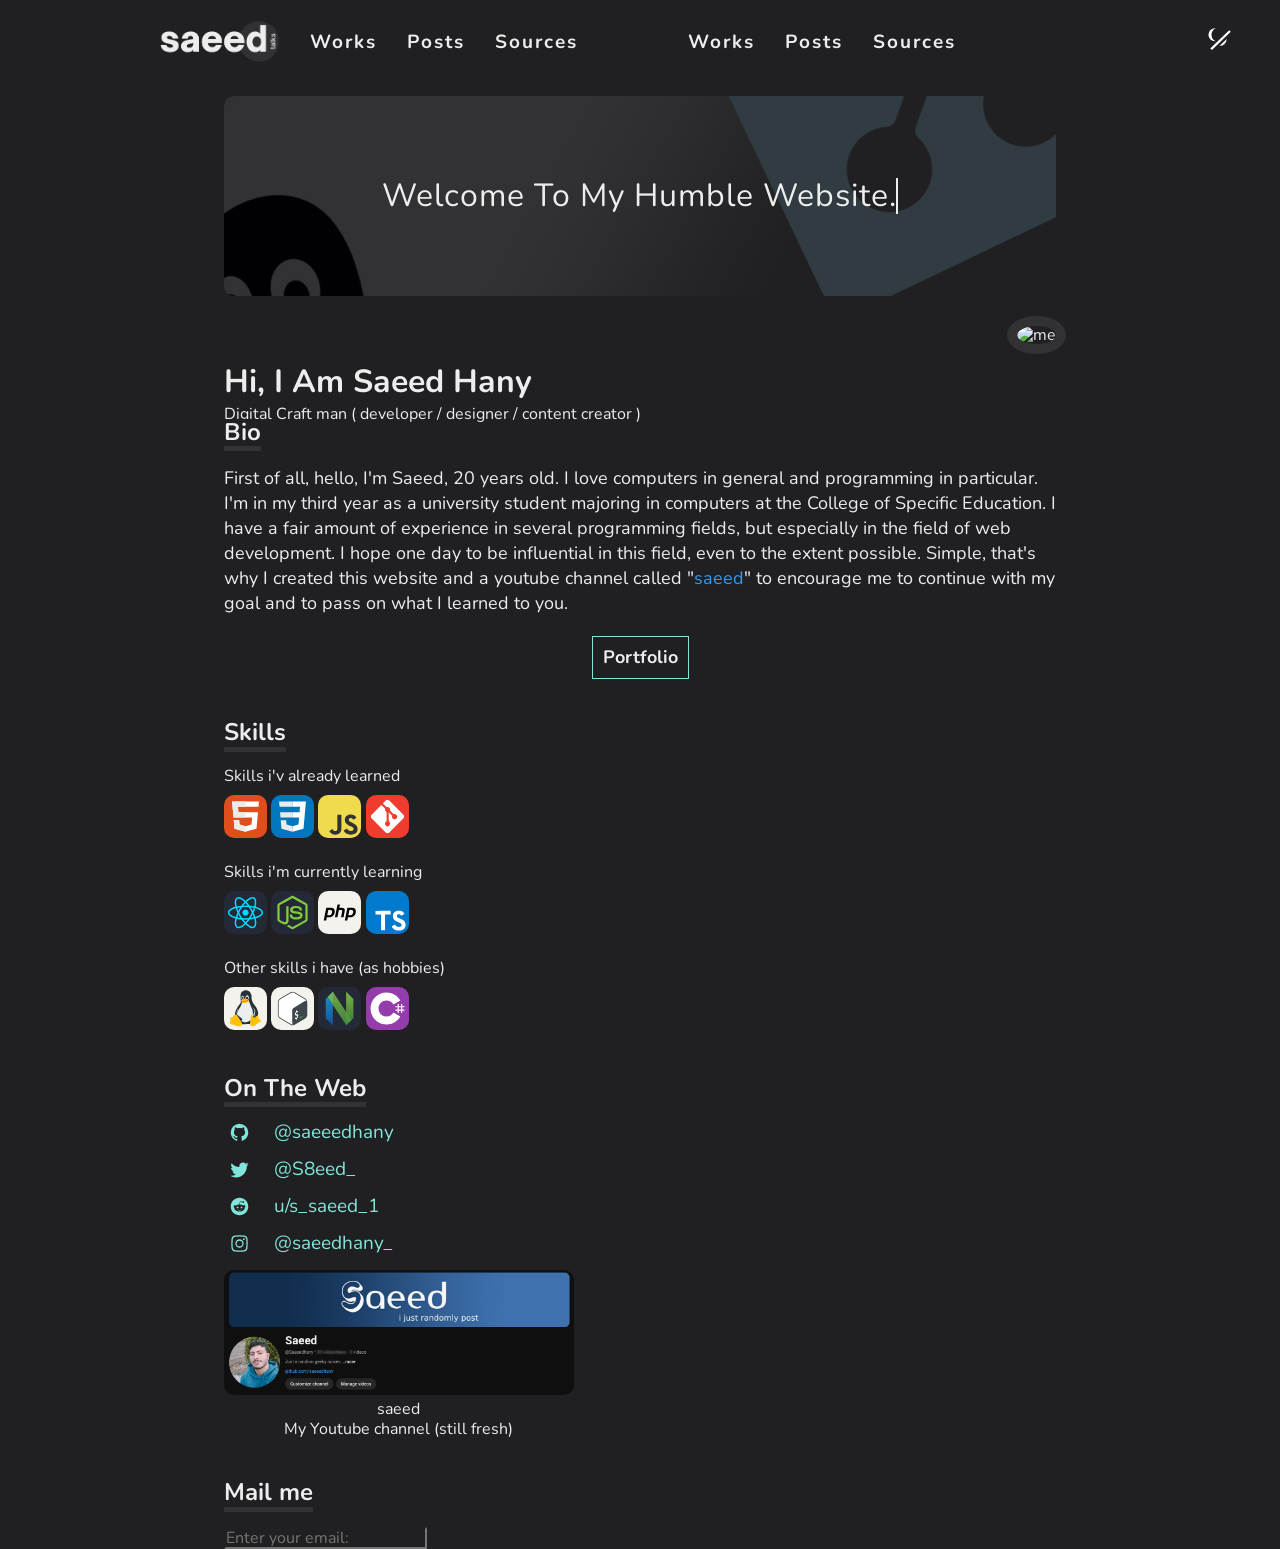
==== index.html @ 19e4930d "apload all currently files for the first time" ====
<!Doctype html>

<html>
    <head>
        <link rel="stylesheet" href="css/style.css" />
        <link rel="stylesheet" href="css/icons.css" />
        <link rel="stylesheet" href="css/mediaQuery.css" />
        <link rel="stylesheet" href="css/all.min.css" />
        <link rel="stylesheet" href="css/normalize.css">
        <meta name="viewport" content="width=device-width, initial-scale=1">
        <link rel="preconnect" href="https://fonts.googleapis.com">
        <link rel="preconnect" href="https://fonts.gstatic.com" crossorigin>
        <link href="https://fonts.googleapis.com/css2?family=Nunito:ital,wght@0,200..1000;1,200..1000&family=Raleway:ital,wght@0,100..900;1,100..900&display=swap" rel="stylesheet">
        <title>saeed</title>
    </head>
    <body>


        <div class="header">
            <div class="nav">
                <div class="container-fluid">
                    <div class="nav-content">
                        <div class="nav-logo">
                            <img src="assets/images/logo/saeed-no-background-fill.png" alt="logo" />
                        </div>
                        <div class="nav-list">
                            <ul id="menuList">
                                <li><a href="#">Works</a></li>
                                <li><a href="#">Posts</a></li>
                                <li><a href="#">Sources</a></li>
                            </ul>
                        </div>

                        <div class="s-nav-list">
                            <ul id="menuList">
                                <li><a href="#">Works</a></li>
                                <li><a href="#">Posts</a></li>
                                <li><a href="#">Sources</a></li>
                            </ul>
                        </div>


                        <div class="dark light mods">
                            <!-- <span class="gg--dark-mode"></span> -->     
                            <span class="line-md--light-dark dl-mod mods"></span>
                            <a href="#"><span class="heroicons--bars-3-bottom-right-16-solid bars" onclick="toggleMenue()"></span></a>
                        </div>
                    </div>

                </div>
            </div>
        </div>

        <div class="main">
            <div class="main-section">
                <div class="container">
                    <div class="main-content">
                    <div class="black-header">
                        <div class="black-h-content">
                            <p class="text">Welcome To My Humble Website.  </p>
                        </div>
                    </div>

                    <div class="header-content">
                        <div class="header-disc">
                            <h1>Hi, I Am Saeed Hany</h1>
                            <p>Digital Craft man ( developer / designer / content creator )</p>
                        </div>
                        <div class="header-image">
                            <img src="assets/images/use-cases-images/me.png" alt="me" />
                        </div>
                    </div>
                        <div class="bio-section">
                            <h2>Bio</h2>
                            <p>First of all, hello, I'm Saeed, 20 years old. I love computers in general and programming in particular.
                            I'm in my third year as a university student majoring in computers at the College of Specific Education.
                            I have a fair amount of experience in several programming fields, but especially in the field of web development.
                            I hope one day to be influential in this field, even to the extent possible. Simple, that's why I created this website
                            and a youtube channel called <span>"<a href="#">saeed</a>"</span>
                            to encourage me to continue with my goal and to pass on what I learned to you.</p>
                        </div>
                        <div class="work-btn">
                            <a href="#">Portfolio</a>
                        </div>
                    </div>

                    <div class="skill-section">
                        <div class="skill-content">
                            <h2>Skills</h2>
                            <p>Skills i'v already learned</p>
                            <div class="skill-grid">
                                <span class="skill-icons--html"></span>
                                <span class="skill-icons--css"></span>
                                <span class="skill-icons--javascript"></span>
                                <span class="skill-icons--git"></span>
                            </div>

                            <p>Skills i'm currently learning</p>
                            <div class="skill-grid">
                                <span class="skill-icons--react-dark"></span>
                                <span class="skill-icons--nodejs-dark"></span>
                                <span class="skill-icons--php-light"></span>
                                <span class="skill-icons--typescript"></span>
                            </div>
                            <p>Other skills i have (as hobbies)</p>
                            <div class="skill-grid">
                                <span class="skill-icons--linux-light"></span>
                                <span class="skill-icons--bash-light"></span>
                                <span class="skill-icons--neovim-dark"></span>
                                <span class="skill-icons--cs"></span>
                            </div>
                        </div>
                    </div>

                    <div class="social-section">
                        <div class="social-content">
                            <h2>On The Web</h2>
                            <ul>
                                <li><span class="mdi--github"></span><a href="#">@saeeedhany</a></li>
                                <li><span class="mdi--twitter"></span><a href="#">@S8eed_</a></li>
                                <li><span class="ic--baseline-reddit"></span><a href="#">u/s_saeed_1</a></li>
                                <li><span class="basil--instagram-outline"></span><a href="#">@saeedhany_</a></li>
                            </ul>

                            <div class="youtube-grid">
                                <a href="#"><img src="assets/images/use-cases-images/youtube-img.svg">
                                <div class="grid-text">
                                    <p>saeed</p>
                                    <p>My Youtube channel (still fresh) </p>
                                </div>
                                </a>
                            </div>

                            <div class="contact">
                                <div>
                                    <h2>Mail me</h2>
                                </div>
                                <div>
                                    <form>
                                        <input type="Email" placeholder="Enter your email: ">
                                    </form>
                                </div>
                            </div>

                        </div>
                    </div>

                </div>
            </div>
        </div>



        <script src="main.js"></script>

    </body>
</html>
---- css/style.css ----
*,
:before,
:after {
    margin: 0;
    padding: 0;
    box-sizing: border-box;
    background-color: #202023;
    font-family: 'Nunito', sans-serif;
    color: var(--main-font-color)
    
}

:root {
    --main-color: #202023;
    --secondary-color: #323234;
    --third-color: #339AF0;
    --fourth-color: #81E6D9;
    --main-font-color: #EDEDED;
    --main-font-size: 19px;
}

.container-fluid {
    width: 75%;
    margin: auto;
    height: 100%;
}

.container {
    width: 65%;
    margin: auto;
    height: 100%;
}

/*------Start header edit------*/

.header .nav .nav-content .nav-logo img{
    width: 120px;
}
    
.header .nav {
    padding: 20px 0;
}

.header .nav .nav-content {
    display: flex;
    align-items: center;
    justify-content: space-between
}

.header .nav .nav-content .nav-list ul {
    display: flex;
    margin-right: 80px;
}

.header .nav .nav-content .nav-list ul li {
    list-style: none;
    margin-left: 30px;
}

.header .nav .nav-content .nav-list ul a {
    text-decoration: none;
    color: var(--main-font-color); 
    font-size: 19px;
    position: relative;
    font-weight: bold;
    letter-spacing: 2px;
}

.header .nav .nav-content .nav-list ul li a:last-child {
    padding-bottom: 10px
}

/* .header .nav .nav-content .nav-list ul a:after { */
/*     content: ""; */
/*     position: absolute; */
/*     background-color: var(--main-font-color); */
/*     border-radius: 5px; */
/*     height: 1.5px; */
/*     width: 0%; */
/*     left: 0; */
/*     bottom: -1px; */
/*     transition: 0.2s; */
/* } */

/* .header .nav .nav-content .nav-list ul a:hover:after { */
/*     width: 100%; */
/* } */

.header .nav .nav-content .mods {
    font-size: 19px;
    color: var(--main-font-color)
}

.header .nav .nav-content .s-nav-list ul {
    display: flex;
    margin-right: 250px;
}

.header .nav .nav-content .s-nav-list ul li {
    list-style: none;
    margin-left: 30px;
}

.header .nav .nav-content .s-nav-list ul a {
    text-decoration: none;
    color: var(--main-font-color); 
    font-size: 19px;
    position: relative;
    font-weight: bold;
    letter-spacing: 2px;
}

.header .nav .nav-content .s-nav-list ul a:after {
    content: "";
    position: absolute;
    background-color: var(--fourth-color);
    border-radius: 5px;
    height: 1.5px;
    width: 0%;
    left: 0;
    bottom: -1px;
    transition: 0.2s;
}

.header .nav .nav-content .s-nav-list ul a:hover:after {
    width: 100%;
}

.header .nav .nav-content .mods .dl-mod {
    
}

.header .nav .nav-content .mods a .bars {
   display: none; 
}


/*------End header edit------*/


/*------Start main section edit------*/

.main-section .black-header {
    margin-top: 10px;
}
    
.main-section .black-h-content{
    background-image: url("../assets/images/use-cases-images/bg-2.svg");
    height: 200px;
    display: flex;
    align-items: center;
    justify-content: center;
    border-radius: 10px;
}

.main-section .black-header .black-h-content .text {
    background-color: transparent;
    font-size: 2em;
    letter-spacing: 1px;
    overflow: hidden;
    white-space: nowrap;
    border-right: 2px solid;
    width: 27.2ch;
    animation: typing 3s steps(29),
    cursor .4s step-end infinite alternate;
}

.main-section .header-content {
    display: flex;
    justify-content: space-between;
    margin-top: 30px;
}

.main-section .header-content .header-disc {
    margin-top: 30px;
    line-height: 10px;
}

.main-section .header-content .header-disc p {
}
    
.main-section .header-content .header-image img {
    width: 170px;
    border-radius: 50%;
    outline: 10px solid var(--secondary-color)
}

.main {
    margin-top: 10px;
}

.main .main-content .bio-section h2 {
   position: relative;
   width: fit-content;
   margin-bottom: 20px;
}

.main .main-content .bio-section h2:after {
    content: '';
    position: absolute;
    width: 100%;
    height: 5px;
    background-color: var(--secondary-color);
    bottom: -5px;
    left: 0;
}

.main .main-content .bio-section p {
    font-size: 18px;
    line-height: 25px;
}

.main .main-content .bio-section p span a {
    text-decoration: none;
    color: var(--third-color)
}

.main .main-content .bio-section p span a:hover {
    text-decoration: underline;
}

.main .main-content .work-btn {
    display: flex;
    align-items: center;
    justify-content: center;
    margin-top: 20px;
}

.main .main-content .work-btn a {
    text-decoration: none;
    font-size: 18px;
    font-weight: bold;
    border: 1px solid var(--fourth-color);
    padding: 10px;
    transition: 0.3s ease-out;
}

.main .main-content .work-btn a:hover {
    background-color: var(--fourth-color);
    color: var(--main-color)
}


.main .skill-section {
    margin-top: 40px;
}

.skill-section .skill-content h2 {
    width: fit-content;
    position: relative;
    margin-bottom: 20px;
}

.skill-section .skill-content h2:after {
    content: '';
    position: absolute;
    width: 100%;
    height: 5px;
    background-color: var(--secondary-color);
    bottom: -5px;
    left: 0;
}

.main .skill-section .skill-content p {
    margin-bottom: 10px;
}

.main .skill-section .skill-content .skill-grid {
    margin-bottom: 20px;
}

.main .social-section {
    margin-top: 40px; 
} 

.main .social-section .social-content h2 {
    width: fit-content;
    position: relative;
    margin-bottom: 20px;
}

.main .social-section .social-content h2:after {
    content: '';
    position: absolute;
    width: 100%;
    height: 5px;
    background-color: var(--secondary-color);
    bottom: -5px;
    left: 0;
}

.main .social-section .social-content ul {
   margin-left: 30px; 
}

.main .social-section .social-content ul li {
    margin-bottom: 15px;
   list-style: none; 
    position: relative;
}

.main .social-section .social-content ul li a {
    text-decoration: none;
    font-size: var(--main-font-size);
    color: #81E6D9;
    padding: 8px 20px;
    transition: 0.2s;
}

.main .social-section .social-content ul li a:hover {
    background-color: rgba(129, 230, 216, 0.2);
    border-radius: 8px;
}

.main .social-section .social-content .youtube-grid {
   position: relative; 
}

.main .social-section .social-content .youtube-grid img {
    width: 350px;
    border-radius: 10px;
}

.main .social-section .social-content .youtube-grid .grid-text {
    text-align: center;
    position: absolute;
    left: 60px;
    line-height: 20px;
}

.main .contact {
    margin-top: 80px;
}

























/*------End main section edit------*/


/*Keyframes-------*/

@Keyframes typing {
    0% {
        width: 0ch; 
    }

    100% {
        width: 28ch
    }
}

@Keyframes cursor {
    50% {
        border-color: transparent;
    }
}





/*thigs i might be using but not now yet
 *
 * cursor .4s step-end infinite alternate;
 * 
    border-right: 2px solid;
    overflow: hidden;
    white-space: nowrap;
    animation: 
        typing 2s steps(29),
        cursor .4s step-end infinite alternate;
 *
 * */
---- css/icons.css ----
:root {
    --main-width: 1.5em;
    --main-height: 1.5em;
    --secondary-width: 2.7em;
    --secondary-height: 2.7em;
}

/* .gg--dark-mode { */
/*   display: inline-block; */
/*   width: 1.5em; */
/*   height: 1.5em; */
/*   --svg: url("data:image/svg+xml,%3Csvg xmlns='http://www.w3.org/2000/svg' viewBox='0 0 24 24'%3E%3Cg fill='%23000'%3E%3Cpath d='M12 16a4 4 0 0 0 0-8z'/%3E%3Cpath fill-rule='evenodd' d='M12 2C6.477 2 2 6.477 2 12s4.477 10 10 10s10-4.477 10-10S17.523 2 12 2m0 2v4a4 4 0 1 0 0 8v4a8 8 0 1 0 0-16' clip-rule='evenodd'/%3E%3C/g%3E%3C/svg%3E"); */
/*   background-color: currentColor; */
/*   -webkit-mask-image: var(--svg); */
/*   mask-image: var(--svg); */
/*   -webkit-mask-repeat: no-repeat; */
/*   mask-repeat: no-repeat; */
/*   -webkit-mask-size: 100% 100%; */
/*   mask-size: 100% 100%; */
/* } */

.line-md--light-dark {
  display: inline-block;
  width: var(--main-width);
  height: var(--main-height);
  background-repeat: no-repeat;
  background-size: 100% 100%;
  background-image: url("data:image/svg+xml,%3Csvg xmlns='http://www.w3.org/2000/svg' viewBox='0 0 24 24'%3E%3Cdefs%3E%3Cmask id='lineMdLightDark0'%3E%3Ccircle cx='7.5' cy='7.5' r='5.5' fill='%23fff'/%3E%3Ccircle cx='7.5' cy='7.5' r='5.5'%3E%3Canimate fill='freeze' attributeName='cx' dur='0.4s' values='7.5;11'/%3E%3Canimate fill='freeze' attributeName='r' dur='0.4s' values='5.5;6.5'/%3E%3C/circle%3E%3C/mask%3E%3Cmask id='lineMdLightDark1'%3E%3Cg fill='%23fff'%3E%3Ccircle cx='12' cy='9' r='5.5'%3E%3Canimate fill='freeze' attributeName='cy' begin='1s' dur='0.5s' values='9;15'/%3E%3C/circle%3E%3Cg fill-opacity='0'%3E%3Cuse href='%23lineMdLightDark2' transform='rotate(-75 12 15)'/%3E%3Cuse href='%23lineMdLightDark2' transform='rotate(-25 12 15)'/%3E%3Cuse href='%23lineMdLightDark2' transform='rotate(25 12 15)'/%3E%3Cuse href='%23lineMdLightDark2' transform='rotate(75 12 15)'/%3E%3Cset fill='freeze' attributeName='fill-opacity' begin='1.5s' to='1'/%3E%3C/g%3E%3C/g%3E%3Cpath d='M0 10h26v5h-26z'/%3E%3Cpath stroke='%23fff' stroke-dasharray='26' stroke-dashoffset='26' stroke-width='2' d='M23 12h-22'%3E%3Canimate fill='freeze' attributeName='stroke-dashoffset' begin='0.5s' dur='0.4s' values='26;0'/%3E%3C/path%3E%3C/mask%3E%3Csymbol id='lineMdLightDark2'%3E%3Cpath d='M11 18h2L12 20z' opacity='0'%3E%3Canimate fill='freeze' attributeName='d' begin='1.5s' dur='0.4s' values='M11 18h2L12 20z;M10.5 21.5h3L12 24z'/%3E%3Cset fill='freeze' attributeName='opacity' begin='1.5s' to='1'/%3E%3C/path%3E%3C/symbol%3E%3C/defs%3E%3Cg fill='white'%3E%3Crect width='13' height='13' x='1' y='1' mask='url(%23lineMdLightDark0)'/%3E%3Cpath d='M-2 11h28v13h-28z' mask='url(%23lineMdLightDark1)' transform='rotate(-45 12 12)'/%3E%3C/g%3E%3C/svg%3E");
}

.heroicons--bars-3-bottom-right-16-solid {
  display: inline-block;
  width: var(--main-width);
  height: var(--main-height);
  background-repeat: no-repeat;
  background-size: 100% 100%;
  background-image: url("data:image/svg+xml,%3Csvg xmlns='http://www.w3.org/2000/svg' viewBox='0 0 16 16'%3E%3Cpath fill='white' fill-rule='evenodd' d='M2 3.75A.75.75 0 0 1 2.75 3h10.5a.75.75 0 0 1 0 1.5H2.75A.75.75 0 0 1 2 3.75M2 8a.75.75 0 0 1 .75-.75h10.5a.75.75 0 0 1 0 1.5H2.75A.75.75 0 0 1 2 8m6 4.25a.75.75 0 0 1 .75-.75h4.5a.75.75 0 0 1 0 1.5h-4.5a.75.75 0 0 1-.75-.75' clip-rule='evenodd'/%3E%3C/svg%3E");
  transition: 0.3s;
}

.heroicons--bars-3-bottom-right-16-solid:hover {
  display: inline-block;
  width: var(--main-width);
  height: var(--main-height);
  background-repeat: no-repeat;
  background-size: 100% 100%;
  background-image: url("data:image/svg+xml,%3Csvg xmlns='http://www.w3.org/2000/svg' viewBox='0 0 16 16'%3E%3Cpath fill='%23339AF0' fill-rule='evenodd' d='M2 3.75A.75.75 0 0 1 2.75 3h10.5a.75.75 0 0 1 0 1.5H2.75A.75.75 0 0 1 2 3.75M2 8a.75.75 0 0 1 .75-.75h10.5a.75.75 0 0 1 0 1.5H2.75A.75.75 0 0 1 2 8m6 4.25a.75.75 0 0 1 .75-.75h4.5a.75.75 0 0 1 0 1.5h-4.5a.75.75 0 0 1-.75-.75' clip-rule='evenodd'/%3E%3C/svg%3E");
}



/*Skill icons*/

.skill-icons--html {
  display: inline-block;
  width: 2.7em;
  height: 2.7em;
  background-repeat: no-repeat;
  background-size: 100% 100%;
  background-image: url("data:image/svg+xml,%3Csvg xmlns='http://www.w3.org/2000/svg' viewBox='0 0 256 256'%3E%3Cg fill='none'%3E%3Crect width='256' height='256' fill='%23e14e1d' rx='60'/%3E%3Cpath fill='%23fff' d='m48 38l8.61 96.593h110.71l-3.715 41.43l-35.646 9.638l-35.579-9.624l-2.379-26.602H57.94l4.585 51.281l65.427 18.172l65.51-18.172l8.783-98.061H85.824l-2.923-32.71h122.238L208 38z'/%3E%3Cpath fill='%23ebebeb' d='M128 38H48l8.61 96.593H128v-31.938H85.824l-2.923-32.71H128zm0 147.647l-.041.014l-35.579-9.624l-2.379-26.602H57.94l4.585 51.281l65.427 18.172l.049-.014z'/%3E%3C/g%3E%3C/svg%3E");
}

.skill-icons--css {
  display: inline-block;
  width: var(--secondary-width);
  height: var(--secondary-height);
  background-repeat: no-repeat;
  background-size: 100% 100%;
  background-image: url("data:image/svg+xml,%3Csvg xmlns='http://www.w3.org/2000/svg' viewBox='0 0 256 256'%3E%3Cg fill='none'%3E%3Crect width='256' height='256' fill='%230277bd' rx='60'/%3E%3Cpath fill='%23ebebeb' d='m53.753 102.651l2.862 31.942h71.481v-31.942zM128.095 38H48l2.904 31.942h77.191zm0 180.841v-33.233l-.14.037l-35.574-9.605l-2.274-25.476H58.042l4.475 50.154l65.431 18.164z'/%3E%3Cpath fill='%23fff' d='m167.318 134.593l-3.708 41.426l-35.625 9.616v33.231l65.483-18.148l.48-5.397l7.506-84.092l.779-8.578L208 38h-80.015v31.942h45.009l-2.906 32.709h-42.103v31.942z'/%3E%3C/g%3E%3C/svg%3E");
}

.skill-icons--javascript {
  display: inline-block;
  width: var(--secondary-width);
  height: var(--secondary-height);
  background-repeat: no-repeat;
  background-size: 100% 100%;
  background-image: url("data:image/svg+xml,%3Csvg xmlns='http://www.w3.org/2000/svg' viewBox='0 0 256 256'%3E%3Cg fill='none'%3E%3Crect width='256' height='256' fill='%23f0db4f' rx='60'/%3E%3Cpath fill='%23323330' d='m67.312 213.932l19.59-11.856c3.78 6.701 7.218 12.371 15.465 12.371c7.905 0 12.889-3.092 12.889-15.12v-81.798h24.058v82.138c0 24.917-14.606 36.259-35.916 36.259c-19.245 0-30.416-9.967-36.087-21.996m85.07-2.576l19.588-11.341c5.157 8.421 11.859 14.607 23.715 14.607c9.969 0 16.325-4.984 16.325-11.858c0-8.248-6.53-11.17-17.528-15.98l-6.013-2.579c-17.357-7.388-28.871-16.668-28.871-36.258c0-18.044 13.748-31.792 35.229-31.792c15.294 0 26.292 5.328 34.196 19.247l-18.731 12.029c-4.125-7.389-8.591-10.31-15.465-10.31c-7.046 0-11.514 4.468-11.514 10.31c0 7.217 4.468 10.139 14.778 14.608l6.014 2.577c20.449 8.765 31.963 17.699 31.963 37.804c0 21.654-17.012 33.51-39.867 33.51c-22.339 0-36.774-10.654-43.819-24.574'/%3E%3C/g%3E%3C/svg%3E");
}

.skill-icons--git {
  display: inline-block;
  width: var(--secondary-width);
  height: var(--secondary-height);
  background-repeat: no-repeat;
  background-size: 100% 100%;
  background-image: url("data:image/svg+xml,%3Csvg xmlns='http://www.w3.org/2000/svg' viewBox='0 0 256 256'%3E%3Cg fill='none'%3E%3Crect width='256' height='256' fill='%23f03c2e' rx='60'/%3E%3Cg clip-path='url(%23skillIconsGit0)'%3E%3Cpath fill='%23fff' d='m224.225 119.094l-87.319-87.319a12.87 12.87 0 0 0-14.035-2.793a12.9 12.9 0 0 0-4.177 2.793L100.569 49.9l23 23c5.35-1.875 11.475-.594 15.737 3.669a15.31 15.31 0 0 1 3.631 15.831l22.169 22.169c5.363-1.85 11.55-.657 15.831 3.637a15.32 15.32 0 0 1 3.321 16.706a15.333 15.333 0 0 1-20.029 8.293c-1.86-.771-3.55-1.9-4.973-3.324c-4.5-4.5-5.612-11.125-3.337-16.669l-20.675-20.675v54.407a15.6 15.6 0 0 1 4.062 2.9a15.326 15.326 0 0 1-21.675 21.675a15.32 15.32 0 0 1-3.326-16.704a15.3 15.3 0 0 1 3.326-4.971c1.481-1.475 3.125-2.594 5.019-3.344v-54.913a15.2 15.2 0 0 1-5.019-3.343a15.315 15.315 0 0 1-3.3-16.757L91.644 58.814l-59.875 59.812a12.88 12.88 0 0 0-2.795 14.04a12.9 12.9 0 0 0 2.795 4.179l87.325 87.312a12.9 12.9 0 0 0 4.177 2.793a12.9 12.9 0 0 0 9.858 0a12.9 12.9 0 0 0 4.177-2.793l86.919-86.781a12.88 12.88 0 0 0 3.776-9.109a12.88 12.88 0 0 0-3.776-9.11'/%3E%3C/g%3E%3Cdefs%3E%3CclipPath id='skillIconsGit0'%3E%3Cpath fill='%23fff' d='M28 28h200v200H28z'/%3E%3C/clipPath%3E%3C/defs%3E%3C/g%3E%3C/svg%3E");
}

.skill-icons--react-dark {
  display: inline-block;
  width: var(--secondary-width);
  height: var(--secondary-height);
  background-repeat: no-repeat;
  background-size: 100% 100%;
  background-image: url("data:image/svg+xml,%3Csvg xmlns='http://www.w3.org/2000/svg' viewBox='0 0 256 256'%3E%3Cg fill='none'%3E%3Crect width='256' height='256' fill='%23242938' rx='60'/%3E%3Cpath fill='%2300d8ff' d='M128.001 146.951c10.304 0 18.656-8.353 18.656-18.656s-8.352-18.656-18.656-18.656s-18.656 8.353-18.656 18.656s8.353 18.656 18.656 18.656'/%3E%3Cpath stroke='%2300d8ff' stroke-width='8.91' d='M128.002 90.363c25.048 0 48.317 3.594 65.862 9.635C215.003 107.275 228 118.306 228 128.295c0 10.409-13.774 22.128-36.475 29.649c-17.162 5.686-39.746 8.654-63.523 8.654c-24.378 0-47.463-2.786-64.819-8.717C41.225 150.376 28 138.506 28 128.295c0-9.908 12.41-20.854 33.252-28.12c17.61-6.14 41.453-9.812 66.746-9.812z' clip-rule='evenodd'/%3E%3Cpath stroke='%2300d8ff' stroke-width='8.91' d='M94.981 109.438c12.514-21.698 27.251-40.06 41.249-52.24c16.864-14.677 32.914-20.425 41.566-15.436c9.017 5.2 12.288 22.988 7.463 46.41c-3.645 17.707-12.359 38.753-24.238 59.351c-12.179 21.118-26.124 39.724-39.931 51.792c-17.471 15.272-34.362 20.799-43.207 15.698c-8.583-4.946-11.865-21.167-7.747-42.852c3.479-18.323 12.21-40.812 24.841-62.723z' clip-rule='evenodd'/%3E%3Cpath stroke='%2300d8ff' stroke-width='8.91' d='M95.012 147.578c-12.549-21.674-21.093-43.616-24.659-61.826c-4.293-21.941-1.258-38.716 7.387-43.72c9.009-5.216 26.052.834 43.934 16.712c13.52 12.004 27.403 30.061 39.316 50.639c12.214 21.098 21.368 42.473 24.929 60.461c4.506 22.764.859 40.157-7.978 45.272c-8.574 4.964-24.265-.291-40.996-14.689c-14.136-12.164-29.26-30.959-41.933-52.849Z' clip-rule='evenodd'/%3E%3C/g%3E%3C/svg%3E");
}

.skill-icons--nodejs-dark {
  display: inline-block;
  width: var(--secondary-width);
  height: var(--secondary-height);
  background-repeat: no-repeat;
  background-size: 100% 100%;
  background-image: url("data:image/svg+xml,%3Csvg xmlns='http://www.w3.org/2000/svg' viewBox='0 0 256 256'%3E%3Cg fill='none'%3E%3Crect width='256' height='256' fill='%23242938' rx='60'/%3E%3Cpath fill='%2381cd39' d='M119.878 31.116c4.919-2.815 11.325-2.828 16.239 0c24.722 13.97 49.452 27.917 74.17 41.895c4.65 2.619 7.759 7.793 7.712 13.15v84.045c.035 5.579-3.382 10.877-8.287 13.436c-24.641 13.893-49.27 27.802-73.907 41.695c-5.019 2.87-11.554 2.649-16.418-.457c-7.387-4.282-14.787-8.544-22.175-12.822c-1.51-.9-3.212-1.616-4.278-3.08c.943-1.27 2.628-1.428 3.997-1.983c3.083-.981 5.916-2.555 8.748-4.082c.717-.49 1.591-.302 2.278.136c6.317 3.622 12.579 7.35 18.917 10.937c1.352.781 2.721-.256 3.877-.9c24.18-13.667 48.39-27.281 72.567-40.952c.896-.431 1.391-1.382 1.318-2.363c.017-27.725.004-55.454.009-83.18c.102-1.112-.542-2.136-1.549-2.592c-24.555-13.829-49.099-27.678-73.65-41.51a2.56 2.56 0 0 0-2.892-.005c-24.552 13.837-49.09 27.7-73.642 41.527c-1.003.457-1.676 1.464-1.557 2.58c.005 27.726 0 55.455 0 83.184a2.35 2.35 0 0 0 1.336 2.334c6.551 3.715 13.111 7.404 19.667 11.107c3.694 1.987 8.228 3.169 12.298 1.646c3.59-1.288 6.107-4.953 6.039-8.765c.034-27.563-.017-55.13.025-82.69c-.09-1.223 1.071-2.234 2.261-2.118c3.148-.022 6.3-.043 9.448.008c1.314-.03 2.218 1.288 2.056 2.52c-.013 27.738.034 55.476-.021 83.213c.008 7.393-3.029 15.437-9.867 19.054c-8.423 4.363-18.835 3.438-27.157-.746c-7.204-3.596-14.08-7.84-21.156-11.692c-4.918-2.545-8.318-7.864-8.283-13.439V86.161c-.052-5.468 3.182-10.736 7.975-13.317c24.637-13.903 49.27-27.818 73.902-41.728'/%3E%3Cpath fill='%2381cd39' d='M141.372 89.335c10.745-.692 22.248-.41 31.917 4.884c7.487 4.056 11.637 12.57 11.769 20.887c-.209 1.121-1.382 1.74-2.453 1.663c-3.117-.004-6.236.043-9.353-.021c-1.323.051-2.091-1.168-2.257-2.337c-.896-3.98-3.067-7.921-6.812-9.841c-5.75-2.878-12.416-2.733-18.686-2.673c-4.577.242-9.499.639-13.377 3.33c-2.977 2.039-3.881 6.155-2.819 9.47c1.002 2.38 3.749 3.148 5.998 3.856c12.949 3.387 26.671 3.049 39.373 7.506c5.259 1.817 10.403 5.35 12.203 10.856c2.355 7.38 1.323 16.2-3.928 22.124c-4.258 4.875-10.459 7.529-16.644 8.97c-8.228 1.835-16.767 1.882-25.123 1.067c-7.857-.896-16.034-2.96-22.099-8.313c-5.187-4.504-7.72-11.522-7.469-18.294c.06-1.144 1.199-1.942 2.295-1.848c3.139-.025 6.279-.034 9.418.005c1.255-.09 2.184.994 2.249 2.176c.578 3.791 2.003 7.771 5.31 10.018c6.38 4.117 14.387 3.835 21.693 3.95c6.053-.268 12.848-.349 17.787-4.35c2.606-2.282 3.378-6.1 2.674-9.384c-.763-2.773-3.664-4.065-6.155-4.91c-12.783-4.043-26.659-2.576-39.318-7.149c-5.14-1.816-10.11-5.25-12.084-10.53c-2.755-7.473-1.493-16.717 4.308-22.44c5.656-5.695 13.82-7.888 21.583-8.672'/%3E%3C/g%3E%3C/svg%3E");
}

.skill-icons--php-light {
  display: inline-block;
  width: var(--secondary-width);
  height: var(--secondary-height);
  background-repeat: no-repeat;
  background-size: 100% 100%;
  background-image: url("data:image/svg+xml,%3Csvg xmlns='http://www.w3.org/2000/svg' viewBox='0 0 256 256'%3E%3Cg fill='none'%3E%3Crect width='256' height='256' fill='%23f4f2ed' rx='60'/%3E%3Cpath fill='%23000' d='M49.158 100.246h28.408q12.507.106 18.126 7.208q5.618 7.101 3.71 19.398q-.742 5.618-3.286 11.024q-2.438 5.406-6.784 9.752q-5.3 5.511-11.342 6.996q-6.043 1.484-12.508 1.484h-12.72l-4.028 20.14H34zM61.56 112.33l-6.36 31.8q.636.106 1.272.106h1.484q10.177.106 16.96-2.014q6.784-2.226 9.116-15.476q1.908-11.13-3.816-12.826q-5.618-1.695-14.098-1.59q-1.271.106-2.438.106h-2.226zM116.186 80h14.628l-4.134 20.246h13.144q10.811.213 16.112 4.452q5.406 4.24 3.18 16.112l-7.102 35.298h-14.84l6.784-33.708q1.059-5.3-.636-7.526t-7.314-2.226l-11.766-.106l-8.692 43.566h-14.628zm58.638 20.246h28.408q12.507.106 18.126 7.208q5.618 7.101 3.71 19.398q-.742 5.618-3.286 11.024q-2.438 5.406-6.784 9.752q-5.3 5.511-11.342 6.996q-6.043 1.484-12.508 1.484h-12.72l-4.028 20.14h-14.734zm12.402 12.084l-6.36 31.8q.636.106 1.272.106h1.484q10.177.106 16.96-2.014q6.784-2.226 9.116-15.476q1.908-11.13-3.816-12.826q-5.618-1.695-14.098-1.59q-1.272.106-2.438.106h-2.226z'/%3E%3C/g%3E%3C/svg%3E");
}

.skill-icons--typescript {
  display: inline-block;
  width: var(--secondary-width);
  height: var(--secondary-height);
  background-repeat: no-repeat;
  background-size: 100% 100%;
  background-image: url("data:image/svg+xml,%3Csvg xmlns='http://www.w3.org/2000/svg' viewBox='0 0 256 256'%3E%3Cg fill='none'%3E%3Crect width='256' height='256' fill='%23007acc' rx='60'/%3E%3Cpath fill='%23fff' d='m56.611 128.849l-.081 10.484h33.32v94.679h23.569v-94.679h33.32v-10.281c0-5.689-.121-10.443-.284-10.565c-.122-.162-20.399-.244-44.983-.203l-44.739.122zm149.956-10.741c6.501 1.626 11.459 4.511 16.01 9.224c2.357 2.52 5.851 7.112 6.136 8.209c.081.325-11.053 7.802-17.798 11.987c-.244.163-1.22-.894-2.317-2.519c-3.291-4.795-6.745-6.868-12.028-7.233c-7.761-.529-12.759 3.535-12.718 10.321c0 1.991.284 3.169 1.097 4.795c1.706 3.535 4.876 5.648 14.832 9.955c18.326 7.884 26.168 13.085 31.045 20.48c5.445 8.249 6.664 21.415 2.966 31.208c-4.063 10.646-14.141 17.879-28.323 20.277c-4.388.772-14.791.65-19.504-.203c-10.281-1.829-20.033-6.908-26.047-13.572c-2.357-2.601-6.949-9.387-6.664-9.875c.121-.162 1.178-.812 2.356-1.503c1.138-.65 5.446-3.129 9.509-5.486l7.355-4.267l1.544 2.276c2.154 3.291 6.867 7.802 9.712 9.305c8.167 4.308 19.383 3.698 24.909-1.259c2.357-2.154 3.332-4.389 3.332-7.68c0-2.967-.366-4.267-1.91-6.502c-1.991-2.844-6.054-5.242-17.595-10.24c-13.206-5.689-18.895-9.224-24.096-14.832c-3.007-3.25-5.852-8.452-7.03-12.8c-.975-3.616-1.219-12.678-.447-16.335c2.722-12.759 12.353-21.658 26.25-24.3c4.511-.853 14.994-.528 19.424.569'/%3E%3C/g%3E%3C/svg%3E");
}

.skill-icons--linux-light {
  display: inline-block;
  width: var(--secondary-width);
  height: var(--secondary-height);
  background-repeat: no-repeat;
  background-size: 100% 100%;
  background-image: url("data:image/svg+xml,%3Csvg xmlns='http://www.w3.org/2000/svg' viewBox='0 0 256 256'%3E%3Cg fill='none'%3E%3Crect width='256' height='256' fill='%23f4f2ed' rx='60'/%3E%3Cpath fill='%23eceff1' d='m85.95 199.926l24.53 13.62h37.096l34.702-26.055l15.556-40.859l-35.899-43.227l-10.171-24.278l-49.66 1.776l.598 13.62l-9.573 17.764l-14.958 29.016l-2.991 24.278z'/%3E%3Cpath fill='%23263238' d='M187.064 114.656c-9.573-13.62-17.351-21.91-21.539-39.082s1.197-12.435-2.393-27.24c-1.795-7.697-4.787-13.027-7.778-17.172c-3.59-4.145-7.778-6.514-10.172-7.106c-5.384-2.96-17.949-7.698-33.505.592c-16.155 8.29-14.36 26.055-11.368 62.177c0 2.368-.599 5.33-1.795 7.698c-2.393 5.33-6.582 10.066-10.171 14.212c-4.189 5.921-8.377 11.843-11.368 18.356c-7.18 13.62-13.762 30.792-11.967 37.306c2.992-.592 40.686 56.255 40.686 57.439c2.393-.592 12.564-.592 21.539-.592c12.565-.592 19.744-1.184 29.916 1.184c0-1.776-.599-3.553-.599-5.329c0-3.553.599-6.514 1.197-10.659c.598-2.961 1.197-5.921 1.795-9.474c-5.983 5.329-16.753 11.251-26.924 13.027c-8.975 1.776-23.933-1.184-31.113-10.067c.599 0 1.795 0 2.394-.592c1.795-.592 3.59-1.184 4.188-2.368c1.795-2.961.598-5.922-.598-7.698c-1.197-1.777-10.172-8.291-14.36-11.843c-4.188-3.553-6.581-5.33-8.975-7.698l-4.786-4.738c-1.197-1.184-1.795-2.368-2.393-2.961c-1.197-2.96-1.795-6.513-1.197-11.25c.598-6.514 2.991-11.844 5.983-17.765c1.197-2.369 4.188-7.106 4.188-7.106s-10.171 24.871-4.786 32.569c0 0 .598-7.698 2.991-15.396c1.795-5.33 4.787-13.028 8.377-17.173s12.564-19.541 13.163-29.016c0-4.145.598-8.29.598-11.25c-2.393-2.37 39.489-8.29 41.882-1.777c.598 2.369 8.975 23.686 13.761 34.937c2.393 5.33 5.385 10.067 7.18 15.988c1.795 6.514 2.991 15.396 2.991 24.279c0 1.776 0 4.737-.598 7.698c1.197 0 24.531-24.871-2.991-45.596c0 0 16.752 7.698 17.351 23.094c.598 12.435-4.787 22.502-5.983 24.278c.598 0 12.564 5.33 13.162 5.33c2.394 0 7.18-1.777 7.18-1.777c.599-1.776 2.393-6.514 2.393-8.29c4.189-13.62-5.983-35.529-15.556-49.149'/%3E%3Cpath fill='%23eceff1' d='M111.078 75.574c4.296 0 7.778-5.303 7.778-11.843c0-6.541-3.482-11.843-7.778-11.843S103.3 57.19 103.3 63.73s3.483 11.843 7.778 11.843m26.924 1.185c5.618 0 10.172-6.098 10.172-13.62S143.62 49.52 138.002 49.52c-5.617 0-10.171 6.098-10.171 13.62s4.554 13.62 10.171 13.62'/%3E%3Cpath fill='%23212121' d='M115.424 64.541c-.497-3.893-2.761-6.817-5.056-6.53s-3.752 3.676-3.254 7.57c.497 3.893 2.76 6.817 5.055 6.53c2.295-.288 3.752-3.677 3.255-7.57m21.981 8.664c3.304 0 5.983-3.446 5.983-7.698c0-4.251-2.679-7.698-5.983-7.698c-3.305 0-5.984 3.447-5.984 7.698s2.679 7.698 5.984 7.698'/%3E%3Cpath fill='%23ffc107' d='M216.98 195.781c-2.393-1.184-6.582-2.961-10.172-8.29c-1.794-2.961-1.196-11.251-4.188-14.804c-1.795-2.368-4.188-1.184-4.786-1.184c-5.385 1.184-17.95 9.474-26.326 0c-1.197-1.184-2.992-2.961-5.983-2.961c-2.992 0-4.188 1.184-5.385 3.553s-1.197 4.145-1.197 10.067c0 4.737 0 10.066-.598 14.211c-1.197 10.067-2.991 15.989-2.991 21.91c0 6.514 1.794 10.659 4.188 12.435c1.795 1.777 4.786 2.961 11.368 2.961c6.581 0 10.769-2.368 14.958-6.514c2.991-2.96 5.384-4.145 13.761-10.066c6.581-4.145 16.753-9.475 18.547-11.251c1.197-1.184 2.992-1.777 2.992-5.33c0-2.96-2.393-4.145-4.188-4.737m-120.261 1.777c-5.983-9.475-6.582-11.251-10.77-17.173c-3.59-5.921-11.368-17.172-16.154-17.172c-3.59 0-5.385 1.776-7.778 4.145c-2.394 2.368-4.787 7.698-8.975 10.659c-3.59 2.96-13.761 2.368-16.154 5.921s2.393 8.883 2.393 17.765c0 3.553-2.992 5.921-3.59 8.29c-.598 2.961-1.197 4.737 0 7.106c2.393 3.553 5.385 4.737 25.727 8.882c10.77 2.369 20.941 8.29 27.523 8.883c6.581.592 17.949 0 17.949-15.989c.599-9.474-4.786-11.843-10.171-21.317m11.368-107.18c-3.59-2.369-6.582-4.738-6.582-8.29c0-3.553 2.394-4.738 5.984-7.698c.598-.593 7.179-6.514 13.761-6.514s14.359 4.145 17.351 5.33c5.385 1.183 10.769 2.368 10.171 6.513c-.598 5.921-1.196 7.106-7.18 10.067c-4.188 1.184-11.966 7.698-17.351 7.698c-2.393 0-5.983 0-8.376-.593c-1.795-.592-4.787-3.553-7.778-6.513'/%3E%3Cpath fill='%23634703' d='M106.89 85.64c1.197 1.185 2.992 2.37 4.787 2.961c1.196.592 2.991 1.185 2.991 1.185h5.385c2.992 0 7.18-1.185 11.368-3.553c4.188-1.777 4.787-2.961 7.778-4.145c2.992-1.777 5.983-3.553 4.787-4.145c-1.197-.593-2.394 0-6.582 2.368c-3.59 2.369-6.581 3.553-10.171 5.33c-1.795.592-4.188 1.776-5.983 1.776h-5.385c-1.795 0-2.992-.592-4.787-1.184c-1.196-.593-1.795-1.185-2.393-1.185c-1.196-.592-3.59-2.96-4.786-3.553c0 0-1.197 0-.599.593zm17.95-13.027c.598 1.184 1.795 1.184 2.393 1.776s1.197.593 1.197.593c.598-.593 0-1.777-.599-1.777c0-1.184-2.991-1.184-2.991-.592m-9.573 1.184c0 .593 1.196 1.185 1.196.593c.599-.593 1.197-1.185 1.795-1.185c1.197-.592.598-1.184-1.196-1.184c-1.197.592-1.197 1.184-1.795 1.776'/%3E%3Cpath fill='%23455a64' d='M173.303 178.609v1.776c1.197 2.369 4.188 2.961 6.581 2.961c3.59 0 7.18-2.369 8.975-4.737c0-.592.598-1.185 1.197-1.777c1.196-1.776 1.795-2.96 2.393-3.553c0 0-.598-.592-.598-1.184c-.599-1.184-2.394-2.369-4.787-2.961c-1.795-.592-4.786-1.184-5.983-1.184c-5.385-.592-8.376 1.184-10.171 2.961c0 0 .598 0 .598.592c1.197 1.184 1.795 2.369 1.795 4.145c.598 1.184 0 1.776 0 2.961'/%3E%3C/g%3E%3C/svg%3E");
}

.skill-icons--bash-light {
  display: inline-block;
  width: var(--secondary-width);
  height: var(--secondary-height);
  background-repeat: no-repeat;
  background-size: 100% 100%;
  background-image: url("data:image/svg+xml,%3Csvg xmlns='http://www.w3.org/2000/svg' viewBox='0 0 256 256'%3E%3Cg fill='none'%3E%3Crect width='256' height='256' fill='%23f4f2ed' rx='60'/%3E%3Cpath fill='%23fefefe' fill-rule='evenodd' d='m203.819 68.835l-63.14-37.48a23.79 23.79 0 0 0-24.361 0l-63.14 37.48C45.642 73.31 41 81.575 41 90.522v74.961c0 8.945 4.643 17.215 12.18 21.689l63.14 37.473a23.8 23.8 0 0 0 12.179 3.354a23.8 23.8 0 0 0 12.178-3.354l63.14-37.473c7.536-4.474 12.182-12.744 12.182-21.689v-74.96c0-8.948-4.646-17.214-12.18-21.688' clip-rule='evenodd'/%3E%3Cpath fill='%233e474a' fill-rule='evenodd' d='m118.527 220.808l-63.14-37.474c-6.176-3.666-10.013-10.506-10.013-17.852V90.523c0-7.346 3.837-14.186 10.01-17.85l63.143-37.48a19.55 19.55 0 0 1 9.972-2.747c3.495 0 6.943.95 9.973 2.747l63.14 37.48c5.204 3.089 8.714 8.438 9.701 14.437c-2.094-4.469-6.817-5.684-12.32-2.47l-59.734 36.897c-7.448 4.354-12.94 9.24-12.945 18.221v73.604c-.004 5.378 2.168 8.861 5.504 9.871c-1.096.19-2.201.322-3.319.322a19.55 19.55 0 0 1-9.972-2.747m85.292-151.974l-63.14-37.478A23.8 23.8 0 0 0 128.499 28a23.8 23.8 0 0 0-12.181 3.356l-63.14 37.478C45.642 73.308 41 81.576 41 90.524v74.958c0 8.945 4.643 17.215 12.18 21.689l63.14 37.475A23.84 23.84 0 0 0 128.499 228a23.83 23.83 0 0 0 12.178-3.354l63.142-37.475c7.536-4.474 12.18-12.744 12.18-21.689V90.523c0-8.947-4.644-17.215-12.18-21.689' clip-rule='evenodd'/%3E%3Cpath fill='%2347b353' fill-rule='evenodd' d='m187.267 172.729l-15.722 9.41c-.417.243-.723.516-.726 1.017v4.114c0 .503.338.712.754.467l15.966-9.703c.416-.243.48-.708.483-1.209v-3.629c0-.5-.338-.71-.755-.467' clip-rule='evenodd'/%3E%3Cpath fill='%23fefefe' fill-rule='evenodd' d='M153.788 138.098c.509-.258.928.059.935.725l.053 5.439c2.277-.906 4.255-1.148 6.047-.734c.389.104.561.633.402 1.261l-1.197 4.82c-.093.364-.298.732-.545.961a1.3 1.3 0 0 1-.315.234a.7.7 0 0 1-.472.077c-.818-.185-2.763-.61-5.823.94c-3.21 1.625-4.333 4.414-4.311 6.484c.027 2.472 1.295 3.221 5.673 3.296c5.834.097 8.355 2.646 8.416 8.522c.06 5.77-3.02 11.966-7.732 15.763l.104 5.384c.006.648-.415 1.391-.924 1.649l-3.189 1.837c-.511.258-.93-.06-.937-.708l-.055-5.296c-2.731 1.135-5.499 1.409-7.267.699c-.333-.13-.476-.622-.344-1.182l1.156-4.868c.092-.384.295-.768.571-1.012q.147-.142.299-.219c.183-.092.362-.112.514-.055c1.905.642 4.342.342 6.685-.844c2.977-1.506 4.968-4.542 4.937-7.558c-.029-2.737-1.51-3.874-5.113-3.901c-4.586.013-8.861-.891-8.932-7.642c-.057-5.558 2.833-11.342 7.408-14.999l-.057-5.435c-.007-.668.401-1.403.926-1.667z' clip-rule='evenodd'/%3E%3C/g%3E%3C/svg%3E");
}

.skill-icons--neovim-dark {
  display: inline-block;
  width: var(--secondary-width);
  height: var(--secondary-height);
  background-repeat: no-repeat;
  background-size: 100% 100%;
  background-image: url("data:image/svg+xml,%3Csvg xmlns='http://www.w3.org/2000/svg' viewBox='0 0 256 256'%3E%3Cg fill='none'%3E%3Crect width='256' height='256' fill='%23242938' rx='60'/%3E%3Cpath fill='url(%23skillIconsNeovimDark0)' fill-rule='evenodd' d='M46 71.006L88.595 28v199.957L46 185.45z' clip-rule='evenodd'/%3E%3Cpath fill='url(%23skillIconsNeovimDark1)' fill-rule='evenodd' d='m210.584 71.41l-43.178-43.387l.876 199.935l42.596-42.508z' clip-rule='evenodd'/%3E%3Cpath fill='url(%23skillIconsNeovimDark2)' fill-rule='evenodd' d='M88.567 28.033L199.31 197.012L168.32 228L57.52 59.395z' clip-rule='evenodd'/%3E%3Cpath fill='%23000' fill-opacity='0.13' fill-rule='evenodd' d='m88.605 106.416l-.059 6.656l-34.193-50.48l3.166-3.224z' clip-rule='evenodd'/%3E%3Cdefs%3E%3ClinearGradient id='skillIconsNeovimDark0' x1='67.297' x2='67.297' y1='28' y2='227.958' gradientUnits='userSpaceOnUse'%3E%3Cstop stop-color='%2316b0ed' stop-opacity='0.8'/%3E%3Cstop offset='1' stop-color='%230f59b2' stop-opacity='0.837'/%3E%3C/linearGradient%3E%3ClinearGradient id='skillIconsNeovimDark1' x1='189.14' x2='189.14' y1='28.023' y2='227.957' gradientUnits='userSpaceOnUse'%3E%3Cstop stop-color='%237db643'/%3E%3Cstop offset='1' stop-color='%23367533'/%3E%3C/linearGradient%3E%3ClinearGradient id='skillIconsNeovimDark2' x1='128.414' x2='128.414' y1='28.033' y2='228.01' gradientUnits='userSpaceOnUse'%3E%3Cstop stop-color='%2388c649' stop-opacity='0.8'/%3E%3Cstop offset='1' stop-color='%23439240' stop-opacity='0.84'/%3E%3C/linearGradient%3E%3C/defs%3E%3C/g%3E%3C/svg%3E");
}

.skill-icons--cs {
  display: inline-block;
  width: var(--secondary-width);
  height: var(--secondary-height);
  background-repeat: no-repeat;
  background-size: 100% 100%;
  background-image: url("data:image/svg+xml,%3Csvg xmlns='http://www.w3.org/2000/svg' viewBox='0 0 256 256'%3E%3Cg fill='none'%3E%3Crect width='256' height='256' fill='%23953cad' rx='60'/%3E%3Cpath fill='%23fff' d='M195.436 100.668v13.474h13.474v-13.474h6.737v13.474h13.473v6.737h-13.473v13.473h13.473v6.737h-13.473v13.474h-6.737v-13.474h-13.474v13.474h-6.737v-13.474h-13.473v-6.737h13.473v-13.473h-13.473v-6.737h13.473v-13.474zm13.474 20.211h-13.474v13.473h13.474z'/%3E%3Cpath fill='%23fff' d='M122.001 33c35.143 0 65.827 19.086 82.261 47.456l-.16-.273l-41.349 23.808c-8.146-13.793-23.081-23.102-40.213-23.293l-.539-.003c-26.126 0-47.306 21.179-47.306 47.304a47.1 47.1 0 0 0 6.239 23.47c8.154 14.235 23.482 23.837 41.067 23.837c17.692 0 33.108-9.724 41.221-24.111l-.197.345l41.286 23.918c-16.254 28.13-46.517 47.157-81.252 47.536l-1.058.006c-35.255 0-66.026-19.204-82.419-47.724C31.579 161.353 27 145.212 27 127.999C27 75.533 69.532 33 122.001 33'/%3E%3C/g%3E%3C/svg%3E");
}

/*End skill*/

/* .line-md--coffee-arrow-twotone { */
/*   display: block; */
/*   width: 1em; */
/*   height: 1em; */
/*   background-repeat: no-repeat; */
/*   background-size: 100% 100%; */
/*   background-image: url("data:image/svg+xml,%3Csvg xmlns='http://www.w3.org/2000/svg' viewBox='0 0 24 24'%3E%3Cg fill='none' stroke='white' stroke-linecap='round' stroke-linejoin='round' stroke-width='2'%3E%3Cpath fill='white' fill-opacity='0' stroke-dasharray='40' stroke-dashoffset='40' d='M14 4v7c0 1.66 -1.34 3 -3 3h-4c-1.66 0 -3 -1.34 -3 -3v-7Z'%3E%3Canimate fill='freeze' attributeName='fill-opacity' begin='1.2s' dur='0.15s' values='0;0.3'/%3E%3Canimate fill='freeze' attributeName='stroke-dashoffset' dur='0.5s' values='40;0'/%3E%3C/path%3E%3Cpath stroke-dasharray='14' stroke-dashoffset='14' d='M14 4h3c0.55 0 1 0.45 1 1v3c0 0.55 -0.45 1 -1 1h-3'%3E%3Canimate fill='freeze' attributeName='stroke-dashoffset' begin='0.5s' dur='0.2s' values='14;0'/%3E%3C/path%3E%3Cpath stroke-dasharray='20' stroke-dashoffset='20' d='M4 18h15.5'%3E%3Canimate fill='freeze' attributeName='stroke-dashoffset' begin='0.8s' dur='0.2s' values='20;0'/%3E%3C/path%3E%3Cpath stroke-dasharray='6' stroke-dashoffset='6' d='M19.5 18l-3 -3M19.5 18l-3 3'%3E%3Canimate fill='freeze' attributeName='stroke-dashoffset' begin='1s' dur='0.2s' values='6;0'/%3E%3C/path%3E%3C/g%3E%3C/svg%3E"); */
/* } */


.mdi--github {
  display: inline-block;
  width: 1.3em;
  height: 1.3em;
  background-repeat: no-repeat;
  background-size: 100% 100%;
  background-image: url("data:image/svg+xml,%3Csvg xmlns='http://www.w3.org/2000/svg' viewBox='0 0 24 24'%3E%3Cpath fill='%2381E6D9' d='M12 2A10 10 0 0 0 2 12c0 4.42 2.87 8.17 6.84 9.5c.5.08.66-.23.66-.5v-1.69c-2.77.6-3.36-1.34-3.36-1.34c-.46-1.16-1.11-1.47-1.11-1.47c-.91-.62.07-.6.07-.6c1 .07 1.53 1.03 1.53 1.03c.87 1.52 2.34 1.07 2.91.83c.09-.65.35-1.09.63-1.34c-2.22-.25-4.55-1.11-4.55-4.92c0-1.11.38-2 1.03-2.71c-.1-.25-.45-1.29.1-2.64c0 0 .84-.27 2.75 1.02c.79-.22 1.65-.33 2.5-.33s1.71.11 2.5.33c1.91-1.29 2.75-1.02 2.75-1.02c.55 1.35.2 2.39.1 2.64c.65.71 1.03 1.6 1.03 2.71c0 3.82-2.34 4.66-4.57 4.91c.36.31.69.92.69 1.85V21c0 .27.16.59.67.5C19.14 20.16 22 16.42 22 12A10 10 0 0 0 12 2'/%3E%3C/svg%3E");
  position: absolute;
  bottom: -11;
  left: -25px;
}

.mdi--twitter {
  display: inline-block;
  width: 1.3em;
  height: 1.3em;
  background-repeat: no-repeat;
  background-size: 100% 100%;
  background-image: url("data:image/svg+xml,%3Csvg xmlns='http://www.w3.org/2000/svg' viewBox='0 0 24 24'%3E%3Cpath fill='%2381E6D9' d='M22.46 6c-.77.35-1.6.58-2.46.69c.88-.53 1.56-1.37 1.88-2.38c-.83.5-1.75.85-2.72 1.05C18.37 4.5 17.26 4 16 4c-2.35 0-4.27 1.92-4.27 4.29c0 .34.04.67.11.98C8.28 9.09 5.11 7.38 3 4.79c-.37.63-.58 1.37-.58 2.15c0 1.49.75 2.81 1.91 3.56c-.71 0-1.37-.2-1.95-.5v.03c0 2.08 1.48 3.82 3.44 4.21a4.2 4.2 0 0 1-1.93.07a4.28 4.28 0 0 0 4 2.98a8.52 8.52 0 0 1-5.33 1.84q-.51 0-1.02-.06C3.44 20.29 5.7 21 8.12 21C16 21 20.33 14.46 20.33 8.79c0-.19 0-.37-.01-.56c.84-.6 1.56-1.36 2.14-2.23'/%3E%3C/svg%3E");
  position: absolute;
  bottom: -11;
  left: -25px;
}

.ic--baseline-reddit {
  display: inline-block;
  width: 1.3em;
  height: 1.3em;
  background-repeat: no-repeat;
  background-size: 100% 100%;
  background-image: url("data:image/svg+xml,%3Csvg xmlns='http://www.w3.org/2000/svg' viewBox='0 0 24 24'%3E%3Cpath fill='%2381E6D9' d='M10.75 13.04c0-.57-.47-1.04-1.04-1.04s-1.04.47-1.04 1.04a1.04 1.04 0 1 0 2.08 0m3.34 2.37c-.45.45-1.41.61-2.09.61s-1.64-.16-2.09-.61a.26.26 0 0 0-.38 0a.26.26 0 0 0 0 .38c.71.71 2.07.77 2.47.77s1.76-.06 2.47-.77a.26.26 0 0 0 0-.38c-.1-.1-.27-.1-.38 0m.2-3.41c-.57 0-1.04.47-1.04 1.04s.47 1.04 1.04 1.04s1.04-.47 1.04-1.04S14.87 12 14.29 12'/%3E%3Cpath fill='%2381E6D9' d='M12 2C6.48 2 2 6.48 2 12s4.48 10 10 10s10-4.48 10-10S17.52 2 12 2m5.8 11.33c.02.14.03.29.03.44c0 2.24-2.61 4.06-5.83 4.06s-5.83-1.82-5.83-4.06c0-.15.01-.3.03-.44c-.51-.23-.86-.74-.86-1.33a1.455 1.455 0 0 1 2.47-1.05c1.01-.73 2.41-1.19 3.96-1.24l.74-3.49c.01-.07.05-.13.11-.16c.06-.04.13-.05.2-.04l2.42.52a1.04 1.04 0 1 1 .93 1.5c-.56 0-1.01-.44-1.04-.99l-2.17-.46l-.66 3.12c1.53.05 2.9.52 3.9 1.24a1.455 1.455 0 1 1 1.6 2.38'/%3E%3C/svg%3E");
  position: absolute;
  bottom: -11;
  left: -25px;
}

.basil--instagram-outline {
  display: inline-block;
  width: 1.3em;
  height: 1.3em;
  background-repeat: no-repeat;
  background-size: 100% 100%;
  background-image: url("data:image/svg+xml,%3Csvg xmlns='http://www.w3.org/2000/svg' viewBox='0 0 24 24'%3E%3Cpath fill='%2381E6D9' d='M16 7a1 1 0 1 1 2 0a1 1 0 0 1-2 0'/%3E%3Cpath fill='%2381E6D9' fill-rule='evenodd' d='M12 7.25a4.75 4.75 0 1 0 0 9.5a4.75 4.75 0 0 0 0-9.5M8.75 12a3.25 3.25 0 1 1 6.5 0a3.25 3.25 0 0 1-6.5 0' clip-rule='evenodd'/%3E%3Cpath fill='%2381E6D9' fill-rule='evenodd' d='M17.258 2.833a47.7 47.7 0 0 0-10.516 0c-2.012.225-3.637 1.81-3.873 3.832a46 46 0 0 0 0 10.67c.236 2.022 1.86 3.607 3.873 3.832a47.8 47.8 0 0 0 10.516 0c2.012-.225 3.637-1.81 3.873-3.832a46 46 0 0 0 0-10.67c-.236-2.022-1.86-3.607-3.873-3.832m-10.35 1.49a46.2 46.2 0 0 1 10.184 0c1.33.15 2.395 1.199 2.55 2.517a44.4 44.4 0 0 1 0 10.32a2.89 2.89 0 0 1-2.55 2.516a46.2 46.2 0 0 1-10.184 0a2.89 2.89 0 0 1-2.55-2.516a44.4 44.4 0 0 1 0-10.32a2.89 2.89 0 0 1 2.55-2.516' clip-rule='evenodd'/%3E%3C/svg%3E");
  position: absolute;
  bottom: -11;
  left: -25px;
}














































/* .mdi--github { */
/*   display: inline-block; */
/*   width: var(--main-width); */
/*   height: var(--main-height); */
/*   --svg: url("data:image/svg+xml,%3Csvg xmlns='http://www.w3.org/2000/svg' viewBox='0 0 24 24'%3E%3Cpath fill='%23000' d='M12 2A10 10 0 0 0 2 12c0 4.42 2.87 8.17 6.84 9.5c.5.08.66-.23.66-.5v-1.69c-2.77.6-3.36-1.34-3.36-1.34c-.46-1.16-1.11-1.47-1.11-1.47c-.91-.62.07-.6.07-.6c1 .07 1.53 1.03 1.53 1.03c.87 1.52 2.34 1.07 2.91.83c.09-.65.35-1.09.63-1.34c-2.22-.25-4.55-1.11-4.55-4.92c0-1.11.38-2 1.03-2.71c-.1-.25-.45-1.29.1-2.64c0 0 .84-.27 2.75 1.02c.79-.22 1.65-.33 2.5-.33s1.71.11 2.5.33c1.91-1.29 2.75-1.02 2.75-1.02c.55 1.35.2 2.39.1 2.64c.65.71 1.03 1.6 1.03 2.71c0 3.82-2.34 4.66-4.57 4.91c.36.31.69.92.69 1.85V21c0 .27.16.59.67.5C19.14 20.16 22 16.42 22 12A10 10 0 0 0 12 2'/%3E%3C/svg%3E"); */
/*   background-color: currentColor; */
/*   -webkit-mask-image: var(--svg); */
/*   mask-image: var(--svg); */
/*   -webkit-mask-repeat: no-repeat; */
/*   mask-repeat: no-repeat; */
/*   -webkit-mask-size: 100% 100%; */
/*   mask-size: 100% 100%; */
/* } */
---- css/mediaQuery.css ----
@media (max-width: 957px) {

    .mai.main-section .black-h-content{
    background-image: url("../assets/images/use-cases-images/bg-small.svg");
    height: 200px;
    display: flex;
    align-items: center;
    justify-content: center;
    border-radius: 10px;
}
n-section .black-header .black-h-content .text {
        background-color: transparent;
        font-size: 1.5em;
        letter-spacing: 1px;
        overflow: hidden;
        white-space: nowrap;
        border-right: 2px solid;
        width: 27.2ch;
        animation: typing 3s steps(29),
        cursor .4s step-end infinite alternate;
    }

    .header .nav .nav-content .mods .dl-mod {
        display: none;    
    }

    .header .nav .nav-content .mods a .bars {
       display: block; 
    }

    .header .nav .nav-content .nav-list {
        position: relative;
    }

    .header .nav .nav-content .nav-list ul {
        display: block;
        position: absolute;
        text-align: center;
        left: 75px;
        top: 20px;
        width: 170px;
        box-shadow: 0px 1px 10px 2px #323243;
    }

    .header .nav .nav-content .nav-list ul li {
       padding: 10px; 
       margin-right: 30px;
    }

    .header .nav .nav-content .nav-list ul li:first-child{
        padding-top: 20px;
    }

    .header .nav .nav-content .nav-list ul li:last-child {
        padding-bottom: 20px;
    }

    .header .nav .nav-content .nav-list ul li:hover {
        background-color: #323234;
    }

    .header .nav .nav-content .nav-list ul a {

    }

    .header .nav .nav-content .s-nav-list {
        display: none;
    }

    .main-section .header-content {
        display: flex;
        flex-direction: column;
        align-items: center;
        width: 100%;
        justify-content: center;
    }
    .main-section .header-content .header-disc {
        margin-top: 30px;
        line-height: 10px;
        text-align: center;
    }

    .main-section .header-content .header-disc p {
    }
        
    .main-section .header-content .header-image img {
        width: 170px;
        margin-top: 40px;
        border-radius: 50%;
        outline: 10px solid var(--secondary-color)
    }


}


/* @media (min-width: 878px) { */
/*     .container-fluid { */
/*         width: 70%; */
/*         margin: auto; */
/*         height: 100%; */
/*     } */
/*     .container { */
/*         width: 60%; */
/*         margin: auto; */
/*         height: 100%; */
/*     } */

/*     .header .nav .nav-content .mods { */
/*         font-size: 19px; */
/*         color: var(--main-font-color); */
/*         margin-right: 50px; */
/*     } */
/* } */


@media (max-width: 999px ) {
    .header .nav .nav-content .s-nav-list ul {
        display: flex;
        margin-right: 150px;
    }
}
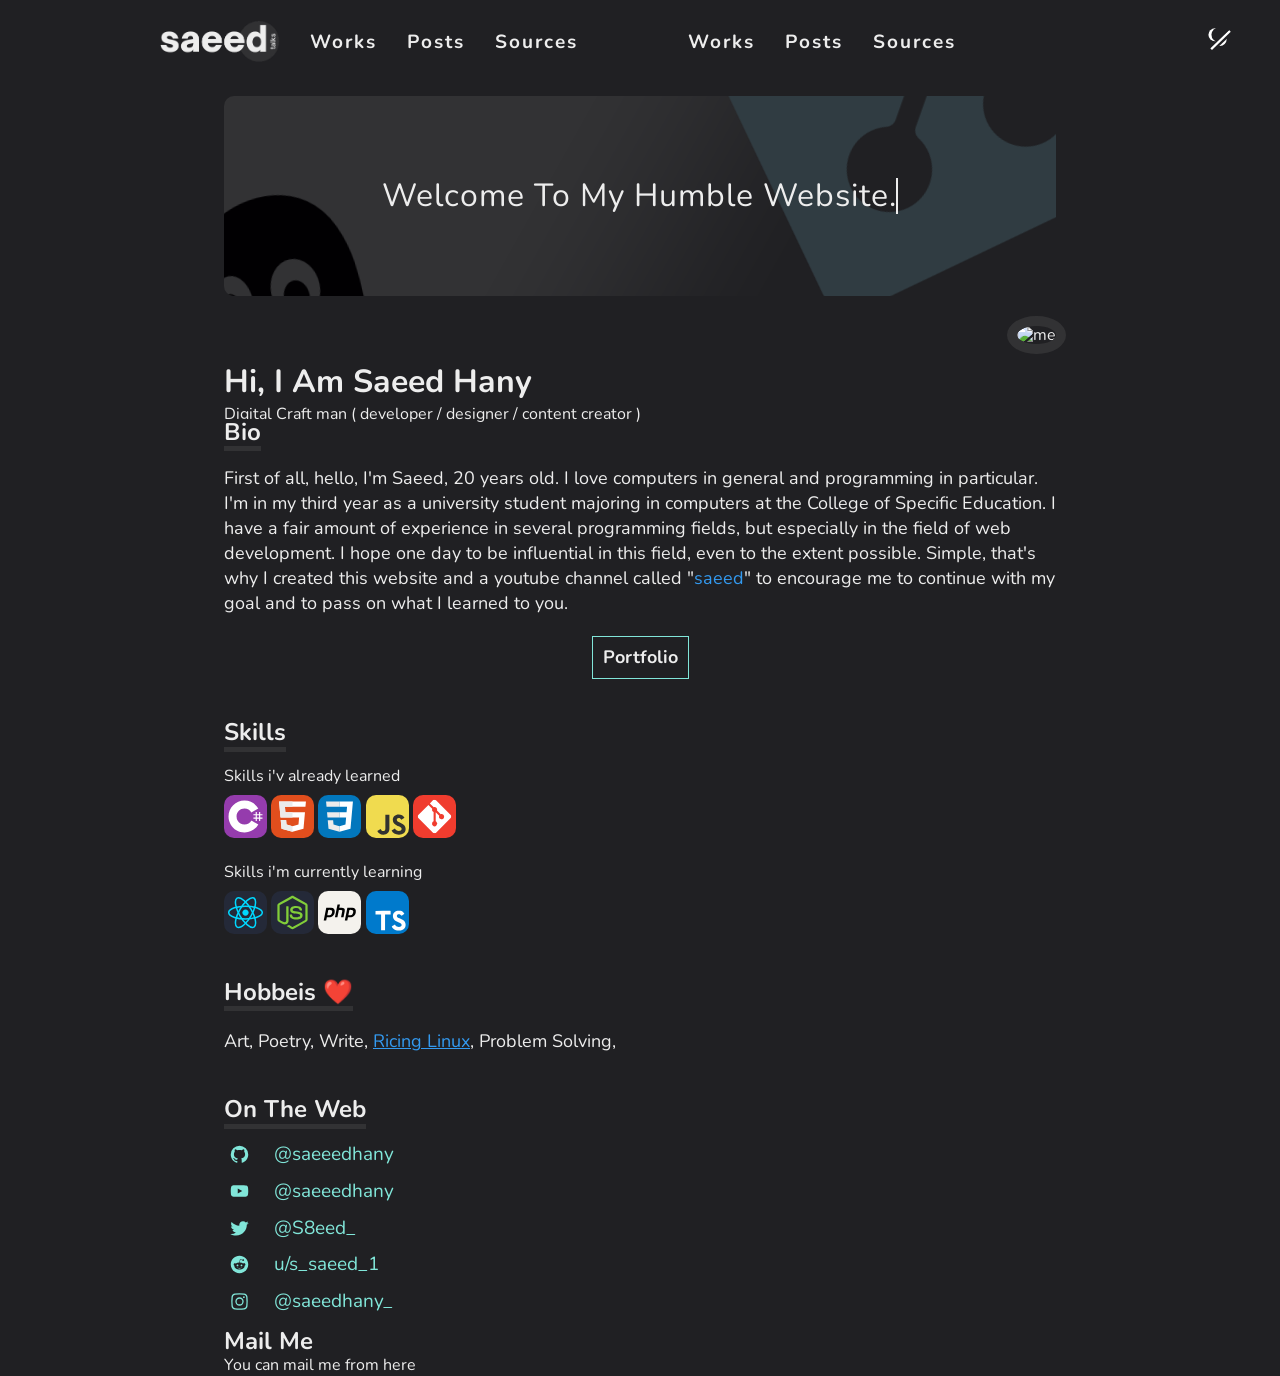
==== commit 1548f238: "some changes" ====
--- a/index.html
+++ b/index.html
@@ -89,6 +89,7 @@
                             <h2>Skills</h2>
                             <p>Skills i'v already learned</p>
                             <div class="skill-grid">
+                                <span class="skill-icons--cs"></span>
                                 <span class="skill-icons--html"></span>
                                 <span class="skill-icons--css"></span>
                                 <span class="skill-icons--javascript"></span>
@@ -102,13 +103,21 @@
                                 <span class="skill-icons--php-light"></span>
                                 <span class="skill-icons--typescript"></span>
                             </div>
-                            <p>Other skills i have (as hobbies)</p>
-                            <div class="skill-grid">
-                                <span class="skill-icons--linux-light"></span>
-                                <span class="skill-icons--bash-light"></span>
-                                <span class="skill-icons--neovim-dark"></span>
-                                <span class="skill-icons--cs"></span>
+
+                            <div class="hobby-section">
+                                <div class="hobbey-item">
+                                    <h2>Hobbeis ❤️</h2>
+                                    <!-- <div class="skill-grid"> -->
+                                    <!--     <!-1- <span class="skill-icons--linux-light"></span> -1-> -->
+                                    <!--     <!-1- <span class="skill-icons--bash-light"></span> -1-> -->
+                                    <!--     <!-1- <span class="skill-icons--neovim-dark"></span> -1-> -->
+                                    <!-- </div> -->
+                                    <div class="hobby-desc">
+                                        <p>Art, Poetry, Write, <a href="#">Ricing Linux</a>, Problem Solving, </p>
+                                    </div>
+                                </div>
                             </div>
+
                         </div>
                     </div>
 
@@ -117,30 +126,21 @@
                             <h2>On The Web</h2>
                             <ul>
                                 <li><span class="mdi--github"></span><a href="#">@saeeedhany</a></li>
+                                <li><span class="mdi--youtube"></span><a href="#">@saeeedhany</a></li>
                                 <li><span class="mdi--twitter"></span><a href="#">@S8eed_</a></li>
                                 <li><span class="ic--baseline-reddit"></span><a href="#">u/s_saeed_1</a></li>
                                 <li><span class="basil--instagram-outline"></span><a href="#">@saeedhany_</a></li>
                             </ul>
 
-                            <div class="youtube-grid">
-                                <a href="#"><img src="assets/images/use-cases-images/youtube-img.svg">
-                                <div class="grid-text">
-                                    <p>saeed</p>
-                                    <p>My Youtube channel (still fresh) </p>
-                                </div>
-                                </a>
-                            </div>
+                        </div>
+                    </div>
 
-                            <div class="contact">
-                                <div>
-                                    <h2>Mail me</h2>
-                                </div>
-                                <div>
-                                    <form>
-                                        <input type="Email" placeholder="Enter your email: ">
-                                    </form>
-                                </div>
-                            </div>
+                    <div class="mail-me">
+                        <h2>Mail Me</h2>
+                        <div class="mail-title">
+                            <p>You can mail me from here</p>
+                        </div>
+                        <div class="mail-content">
 
                         </div>
                     </div>
--- a/css/style.css
+++ b/css/style.css
@@ -245,10 +245,26 @@
     margin-top: 40px;
 }
 
+.main .skill-section .hobby-section {
+    margin-top: 40px;
+}
+
+.hobby-desc p {
+    font-size: 18px;
+    line-height: 30px;
+}
+
+.hobby-desc a{ 
+}
+
 .skill-section .skill-content h2 {
     width: fit-content;
     position: relative;
     margin-bottom: 20px;
+}
+
+.skill-section .skill-content a {
+    color: var(--third-color)
 }
 
 .skill-section .skill-content h2:after {
--- a/css/icons.css
+++ b/css/icons.css
@@ -123,32 +123,32 @@
   background-image: url("data:image/svg+xml,%3Csvg xmlns='http://www.w3.org/2000/svg' viewBox='0 0 256 256'%3E%3Cg fill='none'%3E%3Crect width='256' height='256' fill='%23007acc' rx='60'/%3E%3Cpath fill='%23fff' d='m56.611 128.849l-.081 10.484h33.32v94.679h23.569v-94.679h33.32v-10.281c0-5.689-.121-10.443-.284-10.565c-.122-.162-20.399-.244-44.983-.203l-44.739.122zm149.956-10.741c6.501 1.626 11.459 4.511 16.01 9.224c2.357 2.52 5.851 7.112 6.136 8.209c.081.325-11.053 7.802-17.798 11.987c-.244.163-1.22-.894-2.317-2.519c-3.291-4.795-6.745-6.868-12.028-7.233c-7.761-.529-12.759 3.535-12.718 10.321c0 1.991.284 3.169 1.097 4.795c1.706 3.535 4.876 5.648 14.832 9.955c18.326 7.884 26.168 13.085 31.045 20.48c5.445 8.249 6.664 21.415 2.966 31.208c-4.063 10.646-14.141 17.879-28.323 20.277c-4.388.772-14.791.65-19.504-.203c-10.281-1.829-20.033-6.908-26.047-13.572c-2.357-2.601-6.949-9.387-6.664-9.875c.121-.162 1.178-.812 2.356-1.503c1.138-.65 5.446-3.129 9.509-5.486l7.355-4.267l1.544 2.276c2.154 3.291 6.867 7.802 9.712 9.305c8.167 4.308 19.383 3.698 24.909-1.259c2.357-2.154 3.332-4.389 3.332-7.68c0-2.967-.366-4.267-1.91-6.502c-1.991-2.844-6.054-5.242-17.595-10.24c-13.206-5.689-18.895-9.224-24.096-14.832c-3.007-3.25-5.852-8.452-7.03-12.8c-.975-3.616-1.219-12.678-.447-16.335c2.722-12.759 12.353-21.658 26.25-24.3c4.511-.853 14.994-.528 19.424.569'/%3E%3C/g%3E%3C/svg%3E");
 }
 
-.skill-icons--linux-light {
-  display: inline-block;
-  width: var(--secondary-width);
-  height: var(--secondary-height);
-  background-repeat: no-repeat;
-  background-size: 100% 100%;
-  background-image: url("data:image/svg+xml,%3Csvg xmlns='http://www.w3.org/2000/svg' viewBox='0 0 256 256'%3E%3Cg fill='none'%3E%3Crect width='256' height='256' fill='%23f4f2ed' rx='60'/%3E%3Cpath fill='%23eceff1' d='m85.95 199.926l24.53 13.62h37.096l34.702-26.055l15.556-40.859l-35.899-43.227l-10.171-24.278l-49.66 1.776l.598 13.62l-9.573 17.764l-14.958 29.016l-2.991 24.278z'/%3E%3Cpath fill='%23263238' d='M187.064 114.656c-9.573-13.62-17.351-21.91-21.539-39.082s1.197-12.435-2.393-27.24c-1.795-7.697-4.787-13.027-7.778-17.172c-3.59-4.145-7.778-6.514-10.172-7.106c-5.384-2.96-17.949-7.698-33.505.592c-16.155 8.29-14.36 26.055-11.368 62.177c0 2.368-.599 5.33-1.795 7.698c-2.393 5.33-6.582 10.066-10.171 14.212c-4.189 5.921-8.377 11.843-11.368 18.356c-7.18 13.62-13.762 30.792-11.967 37.306c2.992-.592 40.686 56.255 40.686 57.439c2.393-.592 12.564-.592 21.539-.592c12.565-.592 19.744-1.184 29.916 1.184c0-1.776-.599-3.553-.599-5.329c0-3.553.599-6.514 1.197-10.659c.598-2.961 1.197-5.921 1.795-9.474c-5.983 5.329-16.753 11.251-26.924 13.027c-8.975 1.776-23.933-1.184-31.113-10.067c.599 0 1.795 0 2.394-.592c1.795-.592 3.59-1.184 4.188-2.368c1.795-2.961.598-5.922-.598-7.698c-1.197-1.777-10.172-8.291-14.36-11.843c-4.188-3.553-6.581-5.33-8.975-7.698l-4.786-4.738c-1.197-1.184-1.795-2.368-2.393-2.961c-1.197-2.96-1.795-6.513-1.197-11.25c.598-6.514 2.991-11.844 5.983-17.765c1.197-2.369 4.188-7.106 4.188-7.106s-10.171 24.871-4.786 32.569c0 0 .598-7.698 2.991-15.396c1.795-5.33 4.787-13.028 8.377-17.173s12.564-19.541 13.163-29.016c0-4.145.598-8.29.598-11.25c-2.393-2.37 39.489-8.29 41.882-1.777c.598 2.369 8.975 23.686 13.761 34.937c2.393 5.33 5.385 10.067 7.18 15.988c1.795 6.514 2.991 15.396 2.991 24.279c0 1.776 0 4.737-.598 7.698c1.197 0 24.531-24.871-2.991-45.596c0 0 16.752 7.698 17.351 23.094c.598 12.435-4.787 22.502-5.983 24.278c.598 0 12.564 5.33 13.162 5.33c2.394 0 7.18-1.777 7.18-1.777c.599-1.776 2.393-6.514 2.393-8.29c4.189-13.62-5.983-35.529-15.556-49.149'/%3E%3Cpath fill='%23eceff1' d='M111.078 75.574c4.296 0 7.778-5.303 7.778-11.843c0-6.541-3.482-11.843-7.778-11.843S103.3 57.19 103.3 63.73s3.483 11.843 7.778 11.843m26.924 1.185c5.618 0 10.172-6.098 10.172-13.62S143.62 49.52 138.002 49.52c-5.617 0-10.171 6.098-10.171 13.62s4.554 13.62 10.171 13.62'/%3E%3Cpath fill='%23212121' d='M115.424 64.541c-.497-3.893-2.761-6.817-5.056-6.53s-3.752 3.676-3.254 7.57c.497 3.893 2.76 6.817 5.055 6.53c2.295-.288 3.752-3.677 3.255-7.57m21.981 8.664c3.304 0 5.983-3.446 5.983-7.698c0-4.251-2.679-7.698-5.983-7.698c-3.305 0-5.984 3.447-5.984 7.698s2.679 7.698 5.984 7.698'/%3E%3Cpath fill='%23ffc107' d='M216.98 195.781c-2.393-1.184-6.582-2.961-10.172-8.29c-1.794-2.961-1.196-11.251-4.188-14.804c-1.795-2.368-4.188-1.184-4.786-1.184c-5.385 1.184-17.95 9.474-26.326 0c-1.197-1.184-2.992-2.961-5.983-2.961c-2.992 0-4.188 1.184-5.385 3.553s-1.197 4.145-1.197 10.067c0 4.737 0 10.066-.598 14.211c-1.197 10.067-2.991 15.989-2.991 21.91c0 6.514 1.794 10.659 4.188 12.435c1.795 1.777 4.786 2.961 11.368 2.961c6.581 0 10.769-2.368 14.958-6.514c2.991-2.96 5.384-4.145 13.761-10.066c6.581-4.145 16.753-9.475 18.547-11.251c1.197-1.184 2.992-1.777 2.992-5.33c0-2.96-2.393-4.145-4.188-4.737m-120.261 1.777c-5.983-9.475-6.582-11.251-10.77-17.173c-3.59-5.921-11.368-17.172-16.154-17.172c-3.59 0-5.385 1.776-7.778 4.145c-2.394 2.368-4.787 7.698-8.975 10.659c-3.59 2.96-13.761 2.368-16.154 5.921s2.393 8.883 2.393 17.765c0 3.553-2.992 5.921-3.59 8.29c-.598 2.961-1.197 4.737 0 7.106c2.393 3.553 5.385 4.737 25.727 8.882c10.77 2.369 20.941 8.29 27.523 8.883c6.581.592 17.949 0 17.949-15.989c.599-9.474-4.786-11.843-10.171-21.317m11.368-107.18c-3.59-2.369-6.582-4.738-6.582-8.29c0-3.553 2.394-4.738 5.984-7.698c.598-.593 7.179-6.514 13.761-6.514s14.359 4.145 17.351 5.33c5.385 1.183 10.769 2.368 10.171 6.513c-.598 5.921-1.196 7.106-7.18 10.067c-4.188 1.184-11.966 7.698-17.351 7.698c-2.393 0-5.983 0-8.376-.593c-1.795-.592-4.787-3.553-7.778-6.513'/%3E%3Cpath fill='%23634703' d='M106.89 85.64c1.197 1.185 2.992 2.37 4.787 2.961c1.196.592 2.991 1.185 2.991 1.185h5.385c2.992 0 7.18-1.185 11.368-3.553c4.188-1.777 4.787-2.961 7.778-4.145c2.992-1.777 5.983-3.553 4.787-4.145c-1.197-.593-2.394 0-6.582 2.368c-3.59 2.369-6.581 3.553-10.171 5.33c-1.795.592-4.188 1.776-5.983 1.776h-5.385c-1.795 0-2.992-.592-4.787-1.184c-1.196-.593-1.795-1.185-2.393-1.185c-1.196-.592-3.59-2.96-4.786-3.553c0 0-1.197 0-.599.593zm17.95-13.027c.598 1.184 1.795 1.184 2.393 1.776s1.197.593 1.197.593c.598-.593 0-1.777-.599-1.777c0-1.184-2.991-1.184-2.991-.592m-9.573 1.184c0 .593 1.196 1.185 1.196.593c.599-.593 1.197-1.185 1.795-1.185c1.197-.592.598-1.184-1.196-1.184c-1.197.592-1.197 1.184-1.795 1.776'/%3E%3Cpath fill='%23455a64' d='M173.303 178.609v1.776c1.197 2.369 4.188 2.961 6.581 2.961c3.59 0 7.18-2.369 8.975-4.737c0-.592.598-1.185 1.197-1.777c1.196-1.776 1.795-2.96 2.393-3.553c0 0-.598-.592-.598-1.184c-.599-1.184-2.394-2.369-4.787-2.961c-1.795-.592-4.786-1.184-5.983-1.184c-5.385-.592-8.376 1.184-10.171 2.961c0 0 .598 0 .598.592c1.197 1.184 1.795 2.369 1.795 4.145c.598 1.184 0 1.776 0 2.961'/%3E%3C/g%3E%3C/svg%3E");
-}
-
-.skill-icons--bash-light {
-  display: inline-block;
-  width: var(--secondary-width);
-  height: var(--secondary-height);
-  background-repeat: no-repeat;
-  background-size: 100% 100%;
-  background-image: url("data:image/svg+xml,%3Csvg xmlns='http://www.w3.org/2000/svg' viewBox='0 0 256 256'%3E%3Cg fill='none'%3E%3Crect width='256' height='256' fill='%23f4f2ed' rx='60'/%3E%3Cpath fill='%23fefefe' fill-rule='evenodd' d='m203.819 68.835l-63.14-37.48a23.79 23.79 0 0 0-24.361 0l-63.14 37.48C45.642 73.31 41 81.575 41 90.522v74.961c0 8.945 4.643 17.215 12.18 21.689l63.14 37.473a23.8 23.8 0 0 0 12.179 3.354a23.8 23.8 0 0 0 12.178-3.354l63.14-37.473c7.536-4.474 12.182-12.744 12.182-21.689v-74.96c0-8.948-4.646-17.214-12.18-21.688' clip-rule='evenodd'/%3E%3Cpath fill='%233e474a' fill-rule='evenodd' d='m118.527 220.808l-63.14-37.474c-6.176-3.666-10.013-10.506-10.013-17.852V90.523c0-7.346 3.837-14.186 10.01-17.85l63.143-37.48a19.55 19.55 0 0 1 9.972-2.747c3.495 0 6.943.95 9.973 2.747l63.14 37.48c5.204 3.089 8.714 8.438 9.701 14.437c-2.094-4.469-6.817-5.684-12.32-2.47l-59.734 36.897c-7.448 4.354-12.94 9.24-12.945 18.221v73.604c-.004 5.378 2.168 8.861 5.504 9.871c-1.096.19-2.201.322-3.319.322a19.55 19.55 0 0 1-9.972-2.747m85.292-151.974l-63.14-37.478A23.8 23.8 0 0 0 128.499 28a23.8 23.8 0 0 0-12.181 3.356l-63.14 37.478C45.642 73.308 41 81.576 41 90.524v74.958c0 8.945 4.643 17.215 12.18 21.689l63.14 37.475A23.84 23.84 0 0 0 128.499 228a23.83 23.83 0 0 0 12.178-3.354l63.142-37.475c7.536-4.474 12.18-12.744 12.18-21.689V90.523c0-8.947-4.644-17.215-12.18-21.689' clip-rule='evenodd'/%3E%3Cpath fill='%2347b353' fill-rule='evenodd' d='m187.267 172.729l-15.722 9.41c-.417.243-.723.516-.726 1.017v4.114c0 .503.338.712.754.467l15.966-9.703c.416-.243.48-.708.483-1.209v-3.629c0-.5-.338-.71-.755-.467' clip-rule='evenodd'/%3E%3Cpath fill='%23fefefe' fill-rule='evenodd' d='M153.788 138.098c.509-.258.928.059.935.725l.053 5.439c2.277-.906 4.255-1.148 6.047-.734c.389.104.561.633.402 1.261l-1.197 4.82c-.093.364-.298.732-.545.961a1.3 1.3 0 0 1-.315.234a.7.7 0 0 1-.472.077c-.818-.185-2.763-.61-5.823.94c-3.21 1.625-4.333 4.414-4.311 6.484c.027 2.472 1.295 3.221 5.673 3.296c5.834.097 8.355 2.646 8.416 8.522c.06 5.77-3.02 11.966-7.732 15.763l.104 5.384c.006.648-.415 1.391-.924 1.649l-3.189 1.837c-.511.258-.93-.06-.937-.708l-.055-5.296c-2.731 1.135-5.499 1.409-7.267.699c-.333-.13-.476-.622-.344-1.182l1.156-4.868c.092-.384.295-.768.571-1.012q.147-.142.299-.219c.183-.092.362-.112.514-.055c1.905.642 4.342.342 6.685-.844c2.977-1.506 4.968-4.542 4.937-7.558c-.029-2.737-1.51-3.874-5.113-3.901c-4.586.013-8.861-.891-8.932-7.642c-.057-5.558 2.833-11.342 7.408-14.999l-.057-5.435c-.007-.668.401-1.403.926-1.667z' clip-rule='evenodd'/%3E%3C/g%3E%3C/svg%3E");
-}
-
-.skill-icons--neovim-dark {
-  display: inline-block;
-  width: var(--secondary-width);
-  height: var(--secondary-height);
-  background-repeat: no-repeat;
-  background-size: 100% 100%;
-  background-image: url("data:image/svg+xml,%3Csvg xmlns='http://www.w3.org/2000/svg' viewBox='0 0 256 256'%3E%3Cg fill='none'%3E%3Crect width='256' height='256' fill='%23242938' rx='60'/%3E%3Cpath fill='url(%23skillIconsNeovimDark0)' fill-rule='evenodd' d='M46 71.006L88.595 28v199.957L46 185.45z' clip-rule='evenodd'/%3E%3Cpath fill='url(%23skillIconsNeovimDark1)' fill-rule='evenodd' d='m210.584 71.41l-43.178-43.387l.876 199.935l42.596-42.508z' clip-rule='evenodd'/%3E%3Cpath fill='url(%23skillIconsNeovimDark2)' fill-rule='evenodd' d='M88.567 28.033L199.31 197.012L168.32 228L57.52 59.395z' clip-rule='evenodd'/%3E%3Cpath fill='%23000' fill-opacity='0.13' fill-rule='evenodd' d='m88.605 106.416l-.059 6.656l-34.193-50.48l3.166-3.224z' clip-rule='evenodd'/%3E%3Cdefs%3E%3ClinearGradient id='skillIconsNeovimDark0' x1='67.297' x2='67.297' y1='28' y2='227.958' gradientUnits='userSpaceOnUse'%3E%3Cstop stop-color='%2316b0ed' stop-opacity='0.8'/%3E%3Cstop offset='1' stop-color='%230f59b2' stop-opacity='0.837'/%3E%3C/linearGradient%3E%3ClinearGradient id='skillIconsNeovimDark1' x1='189.14' x2='189.14' y1='28.023' y2='227.957' gradientUnits='userSpaceOnUse'%3E%3Cstop stop-color='%237db643'/%3E%3Cstop offset='1' stop-color='%23367533'/%3E%3C/linearGradient%3E%3ClinearGradient id='skillIconsNeovimDark2' x1='128.414' x2='128.414' y1='28.033' y2='228.01' gradientUnits='userSpaceOnUse'%3E%3Cstop stop-color='%2388c649' stop-opacity='0.8'/%3E%3Cstop offset='1' stop-color='%23439240' stop-opacity='0.84'/%3E%3C/linearGradient%3E%3C/defs%3E%3C/g%3E%3C/svg%3E");
-}
+/* .skill-icons--linux-light { */
+/*   display: inline-block; */
+/*   width: var(--secondary-width); */
+/*   height: var(--secondary-height); */
+/*   background-repeat: no-repeat; */
+/*   background-size: 100% 100%; */
+/*   background-image: url("data:image/svg+xml,%3Csvg xmlns='http://www.w3.org/2000/svg' viewBox='0 0 256 256'%3E%3Cg fill='none'%3E%3Crect width='256' height='256' fill='%23f4f2ed' rx='60'/%3E%3Cpath fill='%23eceff1' d='m85.95 199.926l24.53 13.62h37.096l34.702-26.055l15.556-40.859l-35.899-43.227l-10.171-24.278l-49.66 1.776l.598 13.62l-9.573 17.764l-14.958 29.016l-2.991 24.278z'/%3E%3Cpath fill='%23263238' d='M187.064 114.656c-9.573-13.62-17.351-21.91-21.539-39.082s1.197-12.435-2.393-27.24c-1.795-7.697-4.787-13.027-7.778-17.172c-3.59-4.145-7.778-6.514-10.172-7.106c-5.384-2.96-17.949-7.698-33.505.592c-16.155 8.29-14.36 26.055-11.368 62.177c0 2.368-.599 5.33-1.795 7.698c-2.393 5.33-6.582 10.066-10.171 14.212c-4.189 5.921-8.377 11.843-11.368 18.356c-7.18 13.62-13.762 30.792-11.967 37.306c2.992-.592 40.686 56.255 40.686 57.439c2.393-.592 12.564-.592 21.539-.592c12.565-.592 19.744-1.184 29.916 1.184c0-1.776-.599-3.553-.599-5.329c0-3.553.599-6.514 1.197-10.659c.598-2.961 1.197-5.921 1.795-9.474c-5.983 5.329-16.753 11.251-26.924 13.027c-8.975 1.776-23.933-1.184-31.113-10.067c.599 0 1.795 0 2.394-.592c1.795-.592 3.59-1.184 4.188-2.368c1.795-2.961.598-5.922-.598-7.698c-1.197-1.777-10.172-8.291-14.36-11.843c-4.188-3.553-6.581-5.33-8.975-7.698l-4.786-4.738c-1.197-1.184-1.795-2.368-2.393-2.961c-1.197-2.96-1.795-6.513-1.197-11.25c.598-6.514 2.991-11.844 5.983-17.765c1.197-2.369 4.188-7.106 4.188-7.106s-10.171 24.871-4.786 32.569c0 0 .598-7.698 2.991-15.396c1.795-5.33 4.787-13.028 8.377-17.173s12.564-19.541 13.163-29.016c0-4.145.598-8.29.598-11.25c-2.393-2.37 39.489-8.29 41.882-1.777c.598 2.369 8.975 23.686 13.761 34.937c2.393 5.33 5.385 10.067 7.18 15.988c1.795 6.514 2.991 15.396 2.991 24.279c0 1.776 0 4.737-.598 7.698c1.197 0 24.531-24.871-2.991-45.596c0 0 16.752 7.698 17.351 23.094c.598 12.435-4.787 22.502-5.983 24.278c.598 0 12.564 5.33 13.162 5.33c2.394 0 7.18-1.777 7.18-1.777c.599-1.776 2.393-6.514 2.393-8.29c4.189-13.62-5.983-35.529-15.556-49.149'/%3E%3Cpath fill='%23eceff1' d='M111.078 75.574c4.296 0 7.778-5.303 7.778-11.843c0-6.541-3.482-11.843-7.778-11.843S103.3 57.19 103.3 63.73s3.483 11.843 7.778 11.843m26.924 1.185c5.618 0 10.172-6.098 10.172-13.62S143.62 49.52 138.002 49.52c-5.617 0-10.171 6.098-10.171 13.62s4.554 13.62 10.171 13.62'/%3E%3Cpath fill='%23212121' d='M115.424 64.541c-.497-3.893-2.761-6.817-5.056-6.53s-3.752 3.676-3.254 7.57c.497 3.893 2.76 6.817 5.055 6.53c2.295-.288 3.752-3.677 3.255-7.57m21.981 8.664c3.304 0 5.983-3.446 5.983-7.698c0-4.251-2.679-7.698-5.983-7.698c-3.305 0-5.984 3.447-5.984 7.698s2.679 7.698 5.984 7.698'/%3E%3Cpath fill='%23ffc107' d='M216.98 195.781c-2.393-1.184-6.582-2.961-10.172-8.29c-1.794-2.961-1.196-11.251-4.188-14.804c-1.795-2.368-4.188-1.184-4.786-1.184c-5.385 1.184-17.95 9.474-26.326 0c-1.197-1.184-2.992-2.961-5.983-2.961c-2.992 0-4.188 1.184-5.385 3.553s-1.197 4.145-1.197 10.067c0 4.737 0 10.066-.598 14.211c-1.197 10.067-2.991 15.989-2.991 21.91c0 6.514 1.794 10.659 4.188 12.435c1.795 1.777 4.786 2.961 11.368 2.961c6.581 0 10.769-2.368 14.958-6.514c2.991-2.96 5.384-4.145 13.761-10.066c6.581-4.145 16.753-9.475 18.547-11.251c1.197-1.184 2.992-1.777 2.992-5.33c0-2.96-2.393-4.145-4.188-4.737m-120.261 1.777c-5.983-9.475-6.582-11.251-10.77-17.173c-3.59-5.921-11.368-17.172-16.154-17.172c-3.59 0-5.385 1.776-7.778 4.145c-2.394 2.368-4.787 7.698-8.975 10.659c-3.59 2.96-13.761 2.368-16.154 5.921s2.393 8.883 2.393 17.765c0 3.553-2.992 5.921-3.59 8.29c-.598 2.961-1.197 4.737 0 7.106c2.393 3.553 5.385 4.737 25.727 8.882c10.77 2.369 20.941 8.29 27.523 8.883c6.581.592 17.949 0 17.949-15.989c.599-9.474-4.786-11.843-10.171-21.317m11.368-107.18c-3.59-2.369-6.582-4.738-6.582-8.29c0-3.553 2.394-4.738 5.984-7.698c.598-.593 7.179-6.514 13.761-6.514s14.359 4.145 17.351 5.33c5.385 1.183 10.769 2.368 10.171 6.513c-.598 5.921-1.196 7.106-7.18 10.067c-4.188 1.184-11.966 7.698-17.351 7.698c-2.393 0-5.983 0-8.376-.593c-1.795-.592-4.787-3.553-7.778-6.513'/%3E%3Cpath fill='%23634703' d='M106.89 85.64c1.197 1.185 2.992 2.37 4.787 2.961c1.196.592 2.991 1.185 2.991 1.185h5.385c2.992 0 7.18-1.185 11.368-3.553c4.188-1.777 4.787-2.961 7.778-4.145c2.992-1.777 5.983-3.553 4.787-4.145c-1.197-.593-2.394 0-6.582 2.368c-3.59 2.369-6.581 3.553-10.171 5.33c-1.795.592-4.188 1.776-5.983 1.776h-5.385c-1.795 0-2.992-.592-4.787-1.184c-1.196-.593-1.795-1.185-2.393-1.185c-1.196-.592-3.59-2.96-4.786-3.553c0 0-1.197 0-.599.593zm17.95-13.027c.598 1.184 1.795 1.184 2.393 1.776s1.197.593 1.197.593c.598-.593 0-1.777-.599-1.777c0-1.184-2.991-1.184-2.991-.592m-9.573 1.184c0 .593 1.196 1.185 1.196.593c.599-.593 1.197-1.185 1.795-1.185c1.197-.592.598-1.184-1.196-1.184c-1.197.592-1.197 1.184-1.795 1.776'/%3E%3Cpath fill='%23455a64' d='M173.303 178.609v1.776c1.197 2.369 4.188 2.961 6.581 2.961c3.59 0 7.18-2.369 8.975-4.737c0-.592.598-1.185 1.197-1.777c1.196-1.776 1.795-2.96 2.393-3.553c0 0-.598-.592-.598-1.184c-.599-1.184-2.394-2.369-4.787-2.961c-1.795-.592-4.786-1.184-5.983-1.184c-5.385-.592-8.376 1.184-10.171 2.961c0 0 .598 0 .598.592c1.197 1.184 1.795 2.369 1.795 4.145c.598 1.184 0 1.776 0 2.961'/%3E%3C/g%3E%3C/svg%3E"); */
+/* } */
+
+/* .skill-icons--bash-light { */
+/*   display: inline-block; */
+/*   width: var(--secondary-width); */
+/*   height: var(--secondary-height); */
+/*   background-repeat: no-repeat; */
+/*   background-size: 100% 100%; */
+/*   background-image: url("data:image/svg+xml,%3Csvg xmlns='http://www.w3.org/2000/svg' viewBox='0 0 256 256'%3E%3Cg fill='none'%3E%3Crect width='256' height='256' fill='%23f4f2ed' rx='60'/%3E%3Cpath fill='%23fefefe' fill-rule='evenodd' d='m203.819 68.835l-63.14-37.48a23.79 23.79 0 0 0-24.361 0l-63.14 37.48C45.642 73.31 41 81.575 41 90.522v74.961c0 8.945 4.643 17.215 12.18 21.689l63.14 37.473a23.8 23.8 0 0 0 12.179 3.354a23.8 23.8 0 0 0 12.178-3.354l63.14-37.473c7.536-4.474 12.182-12.744 12.182-21.689v-74.96c0-8.948-4.646-17.214-12.18-21.688' clip-rule='evenodd'/%3E%3Cpath fill='%233e474a' fill-rule='evenodd' d='m118.527 220.808l-63.14-37.474c-6.176-3.666-10.013-10.506-10.013-17.852V90.523c0-7.346 3.837-14.186 10.01-17.85l63.143-37.48a19.55 19.55 0 0 1 9.972-2.747c3.495 0 6.943.95 9.973 2.747l63.14 37.48c5.204 3.089 8.714 8.438 9.701 14.437c-2.094-4.469-6.817-5.684-12.32-2.47l-59.734 36.897c-7.448 4.354-12.94 9.24-12.945 18.221v73.604c-.004 5.378 2.168 8.861 5.504 9.871c-1.096.19-2.201.322-3.319.322a19.55 19.55 0 0 1-9.972-2.747m85.292-151.974l-63.14-37.478A23.8 23.8 0 0 0 128.499 28a23.8 23.8 0 0 0-12.181 3.356l-63.14 37.478C45.642 73.308 41 81.576 41 90.524v74.958c0 8.945 4.643 17.215 12.18 21.689l63.14 37.475A23.84 23.84 0 0 0 128.499 228a23.83 23.83 0 0 0 12.178-3.354l63.142-37.475c7.536-4.474 12.18-12.744 12.18-21.689V90.523c0-8.947-4.644-17.215-12.18-21.689' clip-rule='evenodd'/%3E%3Cpath fill='%2347b353' fill-rule='evenodd' d='m187.267 172.729l-15.722 9.41c-.417.243-.723.516-.726 1.017v4.114c0 .503.338.712.754.467l15.966-9.703c.416-.243.48-.708.483-1.209v-3.629c0-.5-.338-.71-.755-.467' clip-rule='evenodd'/%3E%3Cpath fill='%23fefefe' fill-rule='evenodd' d='M153.788 138.098c.509-.258.928.059.935.725l.053 5.439c2.277-.906 4.255-1.148 6.047-.734c.389.104.561.633.402 1.261l-1.197 4.82c-.093.364-.298.732-.545.961a1.3 1.3 0 0 1-.315.234a.7.7 0 0 1-.472.077c-.818-.185-2.763-.61-5.823.94c-3.21 1.625-4.333 4.414-4.311 6.484c.027 2.472 1.295 3.221 5.673 3.296c5.834.097 8.355 2.646 8.416 8.522c.06 5.77-3.02 11.966-7.732 15.763l.104 5.384c.006.648-.415 1.391-.924 1.649l-3.189 1.837c-.511.258-.93-.06-.937-.708l-.055-5.296c-2.731 1.135-5.499 1.409-7.267.699c-.333-.13-.476-.622-.344-1.182l1.156-4.868c.092-.384.295-.768.571-1.012q.147-.142.299-.219c.183-.092.362-.112.514-.055c1.905.642 4.342.342 6.685-.844c2.977-1.506 4.968-4.542 4.937-7.558c-.029-2.737-1.51-3.874-5.113-3.901c-4.586.013-8.861-.891-8.932-7.642c-.057-5.558 2.833-11.342 7.408-14.999l-.057-5.435c-.007-.668.401-1.403.926-1.667z' clip-rule='evenodd'/%3E%3C/g%3E%3C/svg%3E"); */
+/* } */
+
+/* .skill-icons--neovim-dark { */
+/*   display: inline-block; */
+/*   width: var(--secondary-width); */
+/*   height: var(--secondary-height); */
+/*   background-repeat: no-repeat; */
+/*   background-size: 100% 100%; */
+/*   background-image: url("data:image/svg+xml,%3Csvg xmlns='http://www.w3.org/2000/svg' viewBox='0 0 256 256'%3E%3Cg fill='none'%3E%3Crect width='256' height='256' fill='%23242938' rx='60'/%3E%3Cpath fill='url(%23skillIconsNeovimDark0)' fill-rule='evenodd' d='M46 71.006L88.595 28v199.957L46 185.45z' clip-rule='evenodd'/%3E%3Cpath fill='url(%23skillIconsNeovimDark1)' fill-rule='evenodd' d='m210.584 71.41l-43.178-43.387l.876 199.935l42.596-42.508z' clip-rule='evenodd'/%3E%3Cpath fill='url(%23skillIconsNeovimDark2)' fill-rule='evenodd' d='M88.567 28.033L199.31 197.012L168.32 228L57.52 59.395z' clip-rule='evenodd'/%3E%3Cpath fill='%23000' fill-opacity='0.13' fill-rule='evenodd' d='m88.605 106.416l-.059 6.656l-34.193-50.48l3.166-3.224z' clip-rule='evenodd'/%3E%3Cdefs%3E%3ClinearGradient id='skillIconsNeovimDark0' x1='67.297' x2='67.297' y1='28' y2='227.958' gradientUnits='userSpaceOnUse'%3E%3Cstop stop-color='%2316b0ed' stop-opacity='0.8'/%3E%3Cstop offset='1' stop-color='%230f59b2' stop-opacity='0.837'/%3E%3C/linearGradient%3E%3ClinearGradient id='skillIconsNeovimDark1' x1='189.14' x2='189.14' y1='28.023' y2='227.957' gradientUnits='userSpaceOnUse'%3E%3Cstop stop-color='%237db643'/%3E%3Cstop offset='1' stop-color='%23367533'/%3E%3C/linearGradient%3E%3ClinearGradient id='skillIconsNeovimDark2' x1='128.414' x2='128.414' y1='28.033' y2='228.01' gradientUnits='userSpaceOnUse'%3E%3Cstop stop-color='%2388c649' stop-opacity='0.8'/%3E%3Cstop offset='1' stop-color='%23439240' stop-opacity='0.84'/%3E%3C/linearGradient%3E%3C/defs%3E%3C/g%3E%3C/svg%3E"); */
+/* } */
 
 .skill-icons--cs {
   display: inline-block;
@@ -157,6 +157,15 @@
   background-repeat: no-repeat;
   background-size: 100% 100%;
   background-image: url("data:image/svg+xml,%3Csvg xmlns='http://www.w3.org/2000/svg' viewBox='0 0 256 256'%3E%3Cg fill='none'%3E%3Crect width='256' height='256' fill='%23953cad' rx='60'/%3E%3Cpath fill='%23fff' d='M195.436 100.668v13.474h13.474v-13.474h6.737v13.474h13.473v6.737h-13.473v13.473h13.473v6.737h-13.473v13.474h-6.737v-13.474h-13.474v13.474h-6.737v-13.474h-13.473v-6.737h13.473v-13.473h-13.473v-6.737h13.473v-13.474zm13.474 20.211h-13.474v13.473h13.474z'/%3E%3Cpath fill='%23fff' d='M122.001 33c35.143 0 65.827 19.086 82.261 47.456l-.16-.273l-41.349 23.808c-8.146-13.793-23.081-23.102-40.213-23.293l-.539-.003c-26.126 0-47.306 21.179-47.306 47.304a47.1 47.1 0 0 0 6.239 23.47c8.154 14.235 23.482 23.837 41.067 23.837c17.692 0 33.108-9.724 41.221-24.111l-.197.345l41.286 23.918c-16.254 28.13-46.517 47.157-81.252 47.536l-1.058.006c-35.255 0-66.026-19.204-82.419-47.724C31.579 161.353 27 145.212 27 127.999C27 75.533 69.532 33 122.001 33'/%3E%3C/g%3E%3C/svg%3E");
+}
+
+.codicon--terminal-linux {
+  display: inline-block;
+  width: 1.9em;
+  height: 1.9em;
+  background-repeat: no-repeat;
+  background-size: 100% 100%;
+  background-image: url("data:image/svg+xml,%3Csvg xmlns='http://www.w3.org/2000/svg' viewBox='0 0 16 16'%3E%3Cpath fill='white' d='M13.281 11.156a.84.84 0 0 1 .375.297q.125.188.18.453q.03.155.07.29a1.8 1.8 0 0 0 .219.476q.07.109.188.242q.1.11.18.281a.8.8 0 0 1 .077.328a.5.5 0 0 1-.093.305a1 1 0 0 1-.235.219q-.18.125-.375.219q-.195.093-.39.195a3.6 3.6 0 0 0-.555.328q-.235.172-.469.438a2.8 2.8 0 0 1-.625.523a1.5 1.5 0 0 1-.383.172q-.195.055-.39.07q-.453 0-.75-.156t-.516-.57q-.062-.118-.125-.149a.8.8 0 0 0-.203-.055L8.67 15q-.39-.03-.796-.031a4 4 0 0 0-.672.054q-.344.055-.68.133q-.07.016-.14.117a2 2 0 0 1-.196.227a1.1 1.1 0 0 1-.335.219a1.5 1.5 0 0 1-.555.101q-.258 0-.555-.054a1.8 1.8 0 0 1-.531-.18a3.6 3.6 0 0 0-.953-.328q-.469-.086-.992-.156a3 3 0 0 1-.344-.063a.8.8 0 0 1-.29-.133a.7.7 0 0 1-.194-.219a.8.8 0 0 1-.079-.351q0-.243.063-.469t.07-.476q0-.173-.023-.336a4 4 0 0 1-.032-.352q0-.397.188-.586q.187-.187.547-.297a1 1 0 0 0 .297-.148a2 2 0 0 0 .234-.203a2 2 0 0 0 .203-.242q.094-.134.211-.266a.1.1 0 0 0 .024-.07q0-.095-.008-.18l-.016-.188q0-.53.164-1.07q.165-.539.43-1.055a9 9 0 0 1 .594-.992q.328-.476.648-.883a4.4 4.4 0 0 0 .68-1.203q.226-.625.234-1.36q0-.311-.031-.616a6 6 0 0 1-.031-.625q0-.626.14-1.125q.141-.5.438-.86c.297-.36.456-.419.773-.539Q7.633.015 8.296 0q.79 0 1.259.313q.468.312.718.82q.25.507.32 1.133q.072.624.079 1.265v.133q0 .321.008.57a2.5 2.5 0 0 0 .226.977q.11.242.328.523q.375.494.766.993q.39.5.71 1.03q.321.532.524 1.11t.211 1.25a3.3 3.3 0 0 1-.164 1.04zm-6.554-8.14q.108 0 .18.054a.36.36 0 0 1 .109.149a1 1 0 0 1 .054.187q.016.094.016.196a.3.3 0 0 1-.024.125a.3.3 0 0 1-.07.086l-.094.078a1 1 0 0 0-.093.093a.4.4 0 0 1-.149.141a2 2 0 0 0-.18.117a1.3 1.3 0 0 0-.156.133a.26.26 0 0 0-.07.195q0 .07.07.117a.7.7 0 0 1 .266.305q.079.18.172.352q.093.17.242.289q.149.117.46.117h.048q.312-.015.594-.164q.281-.148.562-.313a1 1 0 0 1 .102-.046a.4.4 0 0 0 .101-.055l.57-.445a1 1 0 0 0 .024-.102l.016-.11a.24.24 0 0 0-.04-.14a.4.4 0 0 0-.093-.094a.34.34 0 0 0-.133-.054a1 1 0 0 1-.14-.04a1.1 1.1 0 0 1-.352-.14a1.5 1.5 0 0 0-.344-.156q-.03-.008-.047-.047a1 1 0 0 1-.031-.094a.2.2 0 0 1-.008-.102a.13.13 0 0 0-.008-.078q0-.093.016-.195a.6.6 0 0 1 .07-.195a.4.4 0 0 1 .125-.14a.4.4 0 0 1 .203-.056q.243 0 .352.18q.11.18.117.39a.4.4 0 0 1-.039.18a.4.4 0 0 0-.04.172q0 .063.04.086a.3.3 0 0 0 .102.031q.18 0 .234-.085a.53.53 0 0 0 .062-.258q0-.18-.03-.399a1.3 1.3 0 0 0-.126-.406a1 1 0 0 0-.242-.313a.57.57 0 0 0-.383-.124q-.405 0-.586.203q-.18.202-.187.609q0 .117.015.234T8 3.719q0 .039-.008.039a.2.2 0 0 1-.047-.016l-.093-.039a1 1 0 0 0-.118-.039a.5.5 0 0 0-.203-.008a1 1 0 0 1-.125.008q-.11 0-.11-.039q0-.117-.015-.297t-.078-.36a1 1 0 0 0-.156-.296q-.094-.117-.281-.125a.32.32 0 0 0-.227.086a1 1 0 0 0-.164.203a.64.64 0 0 0-.086.266a5 5 0 0 1-.031.25a1.5 1.5 0 0 0 .07.406q.04.125.086.219q.047.093.11.093q.038 0 .101-.054q.063-.055.063-.102q0-.024-.024-.031a.2.2 0 0 0-.047-.008q-.054 0-.094-.055a.5.5 0 0 1-.062-.125l-.047-.148a.56.56 0 0 1 .055-.398q.07-.126.258-.133M5.023 15.18q.188 0 .368-.032a1 1 0 0 0 .336-.125a.6.6 0 0 0 .234-.242a.9.9 0 0 0 .094-.375a.8.8 0 0 0-.047-.273a1 1 0 0 0-.133-.25a3 3 0 0 0-.203-.281a3 3 0 0 1-.203-.282l-.29-.43q-.14-.21-.28-.445a8 8 0 0 1-.235-.406a2.7 2.7 0 0 0-.266-.398a1.2 1.2 0 0 0-.218-.211a.47.47 0 0 0-.29-.094a.44.44 0 0 0-.296.11a2 2 0 0 0-.258.265a3 3 0 0 1-.297.305q-.164.149-.422.234a.74.74 0 0 0-.312.172q-.11.11-.11.336q0 .156.024.312q.023.156.031.313q0 .21-.063.398a1.2 1.2 0 0 0-.062.367q0 .212.148.297q.15.087.336.117q.235.04.446.063q.21.024.414.07q.202.047.406.102q.203.054.43.172q.046.023.14.054l.211.07q.117.04.219.063a1 1 0 0 0 .148.024m2.86-.938q.219 0 .469-.047a3.5 3.5 0 0 0 .976-.336a2.6 2.6 0 0 0 .406-.257a.2.2 0 0 0 .032-.047a.3.3 0 0 0 .023-.063v-.008q.046-.172.078-.375a9 9 0 0 0 .055-.414a9 9 0 0 1 .055-.414q.03-.203.054-.398q.032-.21.078-.406q.047-.195.125-.368a1 1 0 0 1 .211-.304a1.5 1.5 0 0 1 .344-.25v-.016l-.008-.023a.3.3 0 0 1 .047-.149a1.4 1.4 0 0 1 .117-.164a.6.6 0 0 1 .149-.133a1 1 0 0 1 .164-.078a10 10 0 0 0-.102-.375a5 5 0 0 1-.094-.375a7 7 0 0 0-.093-.476a3 3 0 0 0-.11-.36a1.3 1.3 0 0 0-.18-.32q-.116-.157-.288-.375a1 1 0 0 1-.118-.156a.6.6 0 0 1-.046-.196a2 2 0 0 0-.047-.203a10 10 0 0 0-.242-.75a3 3 0 0 0-.172-.383a4 4 0 0 0-.172-.289q-.078-.117-.164-.117q-.188 0-.446.149q-.257.148-.546.328t-.563.336q-.273.156-.492.148a.7.7 0 0 1-.43-.148a2.2 2.2 0 0 1-.36-.344q-.164-.195-.273-.336t-.164-.156q-.062 0-.07.093a3 3 0 0 0-.008.211v.133q0 .047-.016.063q-.086.18-.187.351q-.101.172-.203.352a1.6 1.6 0 0 0-.219.758q0 .117.016.234q.015.117.078.227l-.016.03a1.3 1.3 0 0 1-.133.157a1 1 0 0 0-.132.164a2.8 2.8 0 0 0-.407.93q-.117.5-.125 1.015q0 .134.016.266q.016.133.016.266l-.008.086l-.008.086a.75.75 0 0 1 .313.109q.18.102.39.258t.399.36q.187.202.359.398q.172.195.25.39t.101.32a.44.44 0 0 1-.125.329a1 1 0 0 1-.312.203q.133.234.328.398q.195.165.422.266t.492.148t.516.047m3.133 1.11q.164 0 .32-.047a1.7 1.7 0 0 0 .445-.203q.203-.133.375-.329a3.1 3.1 0 0 1 .977-.75l.258-.117a2 2 0 0 0 .257-.133a1 1 0 0 0 .165-.132a.26.26 0 0 0 .078-.188a.3.3 0 0 0-.024-.117a.6.6 0 0 0-.07-.117a5 5 0 0 1-.203-.305a2 2 0 0 1-.149-.297l-.125-.312a3 3 0 0 1-.11-.352a.3.3 0 0 0-.054-.101a.53.53 0 0 0-.46-.235a.53.53 0 0 0-.266.07l-.266.149a7 7 0 0 1-.281.148a.66.66 0 0 1-.297.07a.4.4 0 0 1-.258-.077a.6.6 0 0 1-.172-.211a2 2 0 0 1-.117-.258l-.094-.258a1.3 1.3 0 0 1-.14.188a.7.7 0 0 0-.125.203q-.102.234-.125.523q-.039.453-.102.883a4.7 4.7 0 0 1-.21.86a2 2 0 0 0-.063.273a3 3 0 0 0-.032.289q0 .383.235.633t.633.25'/%3E%3C/svg%3E");
 }
 
 /*End skill*/
@@ -218,6 +227,19 @@
   bottom: -11;
   left: -25px;
 }
+
+.mdi--youtube {
+  display: inline-block;
+  width: 1.3em;
+  height: 1.3em;
+  background-repeat: no-repeat;
+  background-size: 100% 100%;
+  background-image: url("data:image/svg+xml,%3Csvg xmlns='http://www.w3.org/2000/svg' viewBox='0 0 24 24'%3E%3Cpath fill='%2381E6D9' d='m10 15l5.19-3L10 9zm11.56-7.83c.13.47.22 1.1.28 1.9c.07.8.1 1.49.1 2.09L22 12c0 2.19-.16 3.8-.44 4.83c-.25.9-.83 1.48-1.73 1.73c-.47.13-1.33.22-2.65.28c-1.3.07-2.49.1-3.59.1L12 19c-4.19 0-6.8-.16-7.83-.44c-.9-.25-1.48-.83-1.73-1.73c-.13-.47-.22-1.1-.28-1.9c-.07-.8-.1-1.49-.1-2.09L2 12c0-2.19.16-3.8.44-4.83c.25-.9.83-1.48 1.73-1.73c.47-.13 1.33-.22 2.65-.28c1.3-.07 2.49-.1 3.59-.1L12 5c4.19 0 6.8.16 7.83.44c.9.25 1.48.83 1.73 1.73'/%3E%3C/svg%3E");
+  position: absolute;
+  bottom: -11;
+  left: -25px;
+}
+
 
 
 
--- a/css/mediaQuery.css
+++ b/css/mediaQuery.css
@@ -1,7 +1,10 @@
-@media (max-width: 957px) {
+@media (max-width: 1001px) {
 
     .mai.main-section .black-h-content{
     background-image: url("../assets/images/use-cases-images/bg-small.svg");
+    background-position: center;
+    background-size: cover;
+    background-repeat: no-repeat;
     height: 200px;
     display: flex;
     align-items: center;
@@ -39,7 +42,8 @@
         left: 75px;
         top: 20px;
         width: 170px;
-        box-shadow: 0px 1px 10px 2px #323243;
+        /* box-shadow: 0px 1px 10px 2px #323243; */
+        border: 1px solid #EDEDED;
     }
 
     .header .nav .nav-content .nav-list ul li {
@@ -94,7 +98,7 @@
 }
 
 
-/* @media (min-width: 878px) { */
+/* @media (max-width: 878px) { */
 /*     .container-fluid { */
 /*         width: 70%; */
 /*         margin: auto; */
@@ -114,10 +118,158 @@
 /* } */
 
 
-@media (max-width: 999px ) {
-    .header .nav .nav-content .s-nav-list ul {
-        display: flex;
-        margin-right: 150px;
-    }
-}
-
+@media only screen and (max-width: 1000px){
+    /*Tablets [601px -> 1200px]*/
+	container-fluid { */
+        width: 85%;
+        margin: auto;
+        height: 100%;
+    }
+    .container {
+        width: 80%;
+        margin: auto;
+        height: 100%;
+    }
+
+    .header .nav .nav-content .nav-list ul {
+        display: block;
+        position: absolute;
+        text-align: center;
+        left: 100px;
+        top: 20px;
+        width: 170px;
+        /* box-shadow: 0px 1px 10px 2px #323243; */
+        border: 1px solid #EDEDED;
+    }
+    
+    .main-section .black-header .black-h-content .text {
+        font-size: 1.2em;
+        font-weight: bold;
+    }
+
+    .main-section .header-content {
+        display: flex;
+        justify-content: space-between;
+        margin-top: 30px;
+    }
+
+    .main-section .header-content .header-disc {
+        margin-top: 30px;
+        line-height: 10px;
+    }
+
+    .main-section .header-content .header-disc p {
+        font-size: 16px;
+        line-height: 20px;
+    }
+        
+    .main-section .header-content .header-image img {
+        width: 170px;
+        border-radius: 50%;
+        outline: 10px solid var(--secondary-color)
+    }
+}
+
+@media only screen and (max-width: 600px){
+	/*Big smartphones [426px -> 600px]*/
+	container-fluid { */
+        width: 85%;
+        margin: auto;
+        height: 100%;
+    }
+    .container {
+        width: 80%;
+        margin: auto;
+        height: 100%;
+    }
+
+    .header .nav .nav-content .nav-list ul {
+        display: block;
+        position: absolute;
+        text-align: center;
+        left: -10px;
+        top: 20px;
+        width: 170px;
+        /* box-shadow: 0px 1px 10px 2px #323243; */
+        border: 1px solid #EDEDED;
+    }
+
+    .main-section .black-header .black-h-content .text {
+        font-size: 1.2em;
+        font-weight: bold;
+    }
+
+    .main-section .header-content {
+        display: flex;
+        justify-content: space-between;
+        margin-top: 30px;
+    }
+
+    .main-section .header-content .header-disc {
+        margin-top: 30px;
+        line-height: 10px;
+    }
+
+    .main-section .header-content .header-disc p {
+        font-size: 16px;
+        line-height: 20px;
+    }
+        
+    .main-section .header-content .header-image img {
+        width: 170px;
+        border-radius: 50%;
+        outline: 10px solid var(--secondary-color)
+    }
+
+}
+@media only screen and (max-width: 425px){
+	.container-fluid { */
+        width: 90%;
+        margin: auto;
+        height: 100%;
+    }
+    .container {
+        width: 90%;
+        margin: auto;
+        height: 100%;
+    }
+
+    .header .nav .nav-content .nav-list ul {
+        display: block;
+        position: absolute;
+        text-align: center;
+        left: -65px;
+        top: 20px;
+        width: 170px;
+        /* box-shadow: 0px 1px 10px 2px #323243; */
+        border: 1px solid #EDEDED;
+    }
+
+    .main-section .black-header .black-h-content .text {
+        font-size: 1.2em;
+        font-weight: bold;
+    }
+
+    .main-section .header-content {
+        display: flex;
+        justify-content: space-between;
+        margin-top: 30px;
+    }
+
+    .main-section .header-content .header-disc {
+        margin-top: 30px;
+        line-height: 10px;
+    }
+
+    .main-section .header-content .header-disc p {
+        font-size: 16px;
+        line-height: 20px;
+    }
+        
+    .main-section .header-content .header-image img {
+        width: 170px;
+        border-radius: 50%;
+        outline: 10px solid var(--secondary-color)
+    }
+
+}
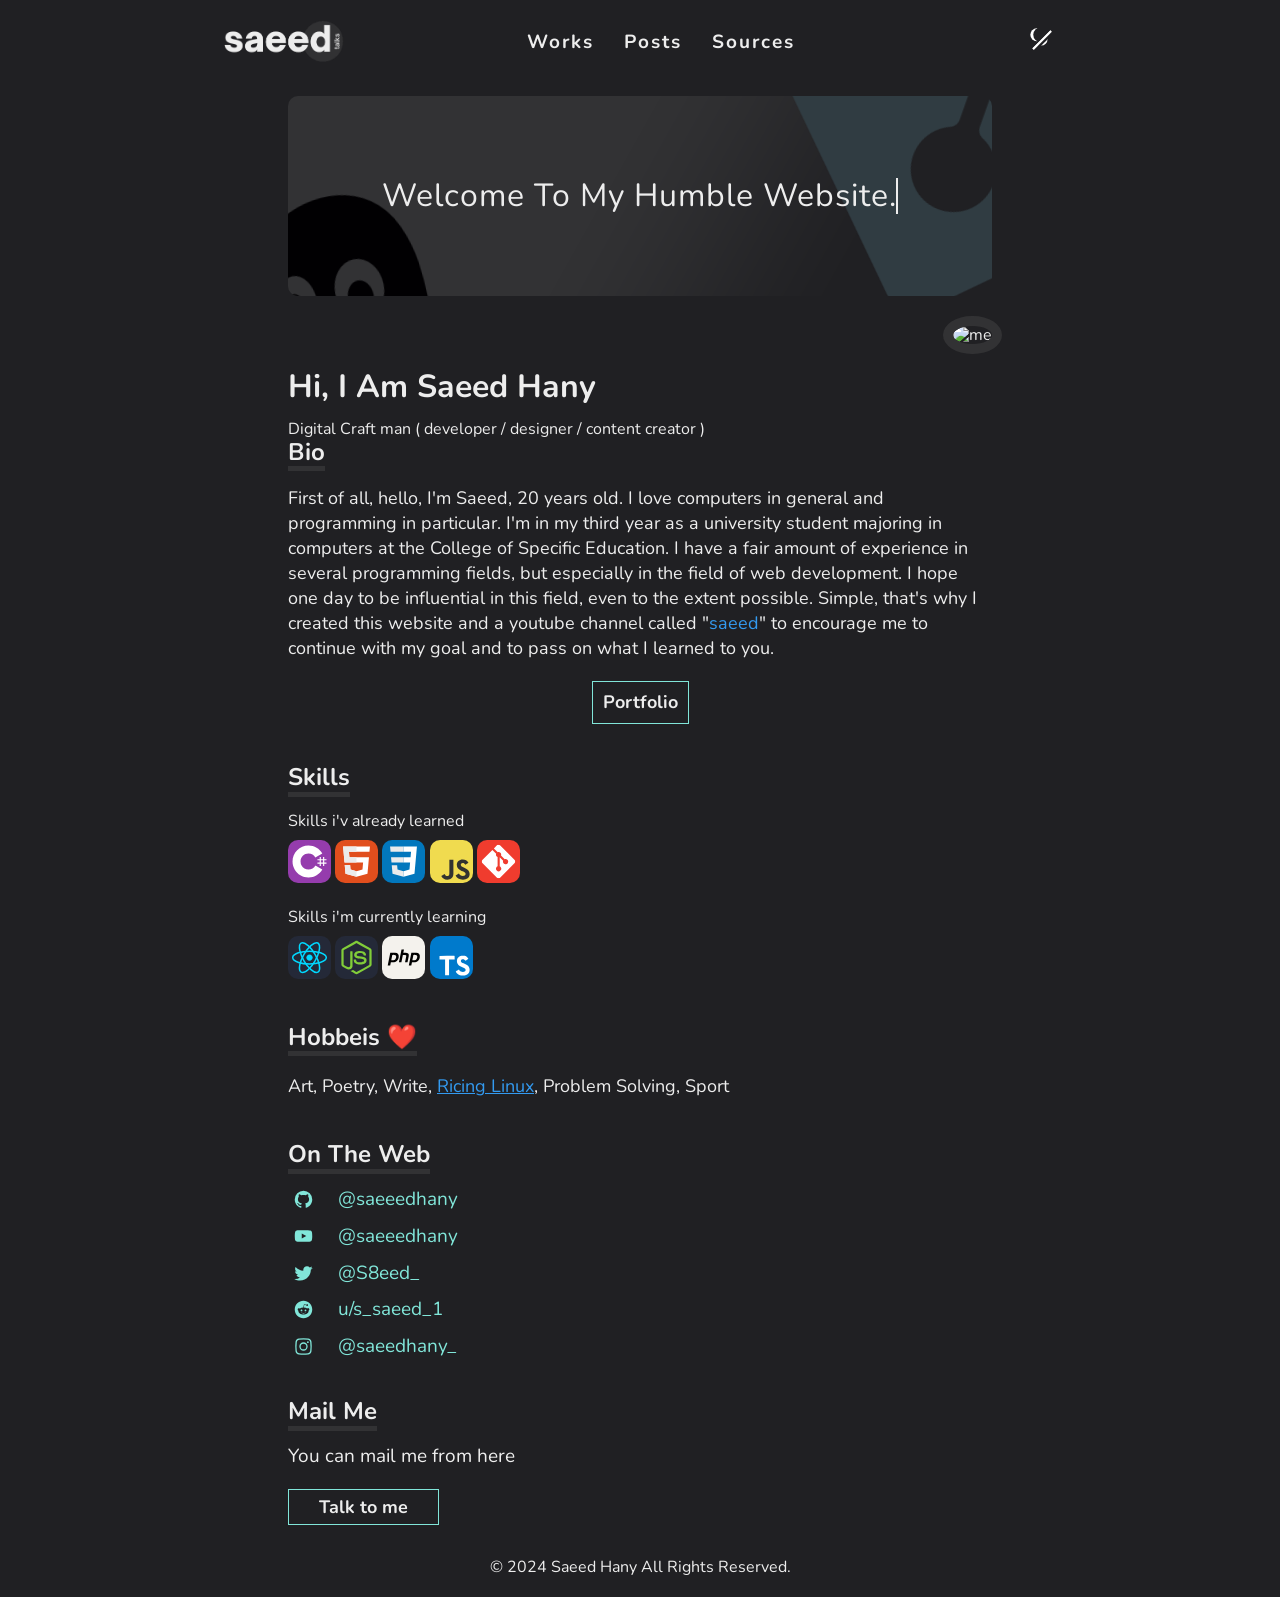
==== commit 76f4a893: "did some changes that make main page almost done" ====
--- a/index.html
+++ b/index.html
@@ -31,13 +31,13 @@
                             </ul>
                         </div>
 
-                        <div class="s-nav-list">
-                            <ul id="menuList">
-                                <li><a href="#">Works</a></li>
-                                <li><a href="#">Posts</a></li>
-                                <li><a href="#">Sources</a></li>
-                            </ul>
-                        </div>
+                        <!-- <div class="s-nav-list"> -->
+                        <!--     <ul id="menuList"> -->
+                        <!--         <li><a href="#">Works</a></li> -->
+                        <!--         <li><a href="#">Posts</a></li> -->
+                        <!--         <li><a href="#">Sources</a></li> -->
+                        <!--     </ul> -->
+                        <!-- </div> -->
 
 
                         <div class="dark light mods">
@@ -113,7 +113,7 @@
                                     <!--     <!-1- <span class="skill-icons--neovim-dark"></span> -1-> -->
                                     <!-- </div> -->
                                     <div class="hobby-desc">
-                                        <p>Art, Poetry, Write, <a href="#">Ricing Linux</a>, Problem Solving, </p>
+                                        <p>Art, Poetry, Write, <a href="#">Ricing Linux</a>, Problem Solving, Sport</p>
                                     </div>
                                 </div>
                             </div>
@@ -141,11 +141,17 @@
                             <p>You can mail me from here</p>
                         </div>
                         <div class="mail-content">
-
+                            <a href="#">Talk to me</a>
                         </div>
                     </div>
 
                 </div>
+            </div>
+        </div>
+
+        <div class="footer">
+            <div class="footer-content">
+                <p>© 2024 Saeed Hany All Rights Reserved.</p>
             </div>
         </div>
 
--- a/css/style.css
+++ b/css/style.css
@@ -20,13 +20,13 @@
 }
 
 .container-fluid {
-    width: 75%;
+    width: 65%;
     margin: auto;
     height: 100%;
 }
 
 .container {
-    width: 65%;
+    width: 55%;
     margin: auto;
     height: 100%;
 }
@@ -70,10 +70,50 @@
     padding-bottom: 10px
 }
 
-/* .header .nav .nav-content .nav-list ul a:after { */
+.header .nav .nav-content .nav-list ul a:after {
+    content: "";
+    position: absolute;
+    background-color: var(--main-font-color);
+    border-radius: 5px;
+    height: 1.5px;
+    width: 0%;
+    left: 0;
+    bottom: -1px;
+    transition: 0.2s;
+}
+
+.header .nav .nav-content .nav-list ul a:hover:after {
+    width: 100%;
+}
+
+.header .nav .nav-content .mods {
+    font-size: 19px;
+    color: var(--main-font-color)
+}
+
+/* .header .nav .nav-content .s-nav-list ul { */
+/*     display: flex; */
+/*     margin-right: 250px; */
+/* } */
+
+/* .header .nav .nav-content .s-nav-list ul li { */
+/*     list-style: none; */
+/*     margin-left: 30px; */
+/* } */
+
+/* .header .nav .nav-content .s-nav-list ul a { */
+/*     text-decoration: none; */
+/*     color: var(--main-font-color); */ 
+/*     font-size: 19px; */
+/*     position: relative; */
+/*     font-weight: bold; */
+/*     letter-spacing: 2px; */
+/* } */
+
+/* .header .nav .nav-content .s-nav-list ul a:after { */
 /*     content: ""; */
 /*     position: absolute; */
-/*     background-color: var(--main-font-color); */
+/*     background-color: var(--fourth-color); */
 /*     border-radius: 5px; */
 /*     height: 1.5px; */
 /*     width: 0%; */
@@ -82,49 +122,9 @@
 /*     transition: 0.2s; */
 /* } */
 
-/* .header .nav .nav-content .nav-list ul a:hover:after { */
+/* .header .nav .nav-content .s-nav-list ul a:hover:after { */
 /*     width: 100%; */
 /* } */
-
-.header .nav .nav-content .mods {
-    font-size: 19px;
-    color: var(--main-font-color)
-}
-
-.header .nav .nav-content .s-nav-list ul {
-    display: flex;
-    margin-right: 250px;
-}
-
-.header .nav .nav-content .s-nav-list ul li {
-    list-style: none;
-    margin-left: 30px;
-}
-
-.header .nav .nav-content .s-nav-list ul a {
-    text-decoration: none;
-    color: var(--main-font-color); 
-    font-size: 19px;
-    position: relative;
-    font-weight: bold;
-    letter-spacing: 2px;
-}
-
-.header .nav .nav-content .s-nav-list ul a:after {
-    content: "";
-    position: absolute;
-    background-color: var(--fourth-color);
-    border-radius: 5px;
-    height: 1.5px;
-    width: 0%;
-    left: 0;
-    bottom: -1px;
-    transition: 0.2s;
-}
-
-.header .nav .nav-content .s-nav-list ul a:hover:after {
-    width: 100%;
-}
 
 .header .nav .nav-content .mods .dl-mod {
     
@@ -173,10 +173,11 @@
 
 .main-section .header-content .header-disc {
     margin-top: 30px;
-    line-height: 10px;
+    line-height: 20px;
 }
 
 .main-section .header-content .header-disc p {
+    
 }
     
 .main-section .header-content .header-image img {
@@ -347,6 +348,59 @@
 .main .contact {
     margin-top: 80px;
 }
+
+.main .mail-me {
+    margin-top: 40px;
+}
+
+.main .mail-me h2 {
+    width: fit-content;
+    position: relative;
+    margin-bottom: 20px;
+}
+
+.main .mail-me h2:after {
+    content: '';
+    position: absolute;
+    width: 100%;
+    height: 5px;
+    background-color: var(--secondary-color);
+    bottom: -5px;
+    left: 0;
+}
+
+.main .mail-me .mail-title p {
+    font-size: var(--main-font-size);
+}
+
+.main .mail-me .mail-content {
+    margin-top: 30px;
+    margin-bottom: 30px;
+}
+
+.main .mail-me .mail-content a {
+    text-decoration: none;
+    font-size: 18px;
+    font-weight: bold;
+    border: 1px solid var(--fourth-color);
+    padding: 5px 30px;
+    transition: 0.3s ease-out;
+}
+
+.main .mail-me .mail-content a:hover {
+    background-color: var(--fourth-color);
+    color: var(--main-color)
+}
+
+.footer {
+    text-align: center;
+}
+
+.footer .footer-content {
+    margin-top: 40px;
+    margin-bottom: 20px;
+}
+
 
 
 
--- a/css/mediaQuery.css
+++ b/css/mediaQuery.css
@@ -13,7 +13,7 @@
 }
 n-section .black-header .black-h-content .text {
         background-color: transparent;
-        font-size: 1.5em;
+        font-size: 2em;
         letter-spacing: 1px;
         overflow: hidden;
         white-space: nowrap;
@@ -33,10 +33,10 @@
 
     .header .nav .nav-content .nav-list {
         position: relative;
-    }
-
-    .header .nav .nav-content .nav-list ul {
-        display: block;
+        display: none;
+    }
+
+    .header .nav .nav-content .nav-list ul {
         position: absolute;
         text-align: center;
         left: 75px;
@@ -121,12 +121,12 @@
 @media only screen and (max-width: 1000px){
     /*Tablets [601px -> 1200px]*/
 	container-fluid { */
-        width: 85%;
+        width: 75%;
         margin: auto;
         height: 100%;
     }
     .container {
-        width: 80%;
+        width: 60%;
         margin: auto;
         height: 100%;
     }
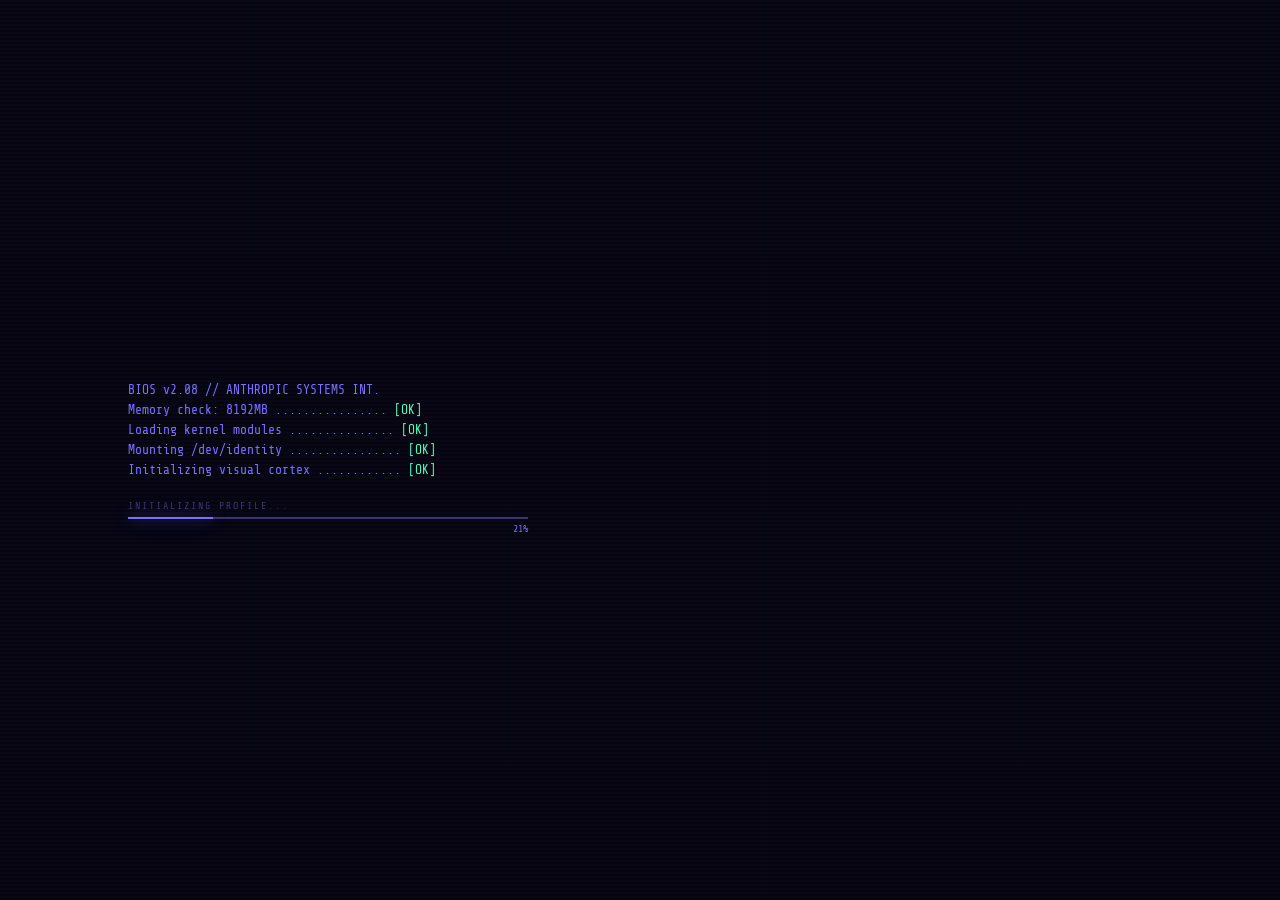
==== commit d70c7a37: "initial commit" ====
--- a/index.html
+++ b/index.html
@@ -1,163 +1,134 @@
-<!Doctype html>
-
-<html>
+<!DOCTYPE html>
+<html lang="en" data-theme="cyber">
     <head>
         <link rel="stylesheet" href="css/style.css" />
-        <link rel="stylesheet" href="css/icons.css" />
-        <link rel="stylesheet" href="css/mediaQuery.css" />
-        <link rel="stylesheet" href="css/all.min.css" />
-        <link rel="stylesheet" href="css/normalize.css">
-        <meta name="viewport" content="width=device-width, initial-scale=1">
-        <link rel="preconnect" href="https://fonts.googleapis.com">
-        <link rel="preconnect" href="https://fonts.gstatic.com" crossorigin>
-        <link href="https://fonts.googleapis.com/css2?family=Nunito:ital,wght@0,200..1000;1,200..1000&family=Raleway:ital,wght@0,100..900;1,100..900&display=swap" rel="stylesheet">
-        <title>saeed</title>
+        <meta charset="UTF-8">
+        <meta name="viewport" content="width=device-width, initial-scale=1.0">
+        <title>SAEED.HANY</title>
+        <style>
+        </style>
     </head>
     <body>
 
+        <div id="flash"></div>
+        <div id="grain"></div>
+        <div id="grid-bg"></div>
 
-        <div class="header">
-            <div class="nav">
-                <div class="container-fluid">
-                    <div class="nav-content">
-                        <div class="nav-logo">
-                            <img src="assets/images/logo/saeed-no-background-fill.png" alt="logo" />
-                        </div>
-                        <div class="nav-list">
-                            <ul id="menuList">
-                                <li><a href="#">Works</a></li>
-                                <li><a href="#">Posts</a></li>
-                                <li><a href="#">Sources</a></li>
-                            </ul>
-                        </div>
-
-                        <!-- <div class="s-nav-list"> -->
-                        <!--     <ul id="menuList"> -->
-                        <!--         <li><a href="#">Works</a></li> -->
-                        <!--         <li><a href="#">Posts</a></li> -->
-                        <!--         <li><a href="#">Sources</a></li> -->
-                        <!--     </ul> -->
-                        <!-- </div> -->
-
-
-                        <div class="dark light mods">
-                            <!-- <span class="gg--dark-mode"></span> -->     
-                            <span class="line-md--light-dark dl-mod mods"></span>
-                            <a href="#"><span class="heroicons--bars-3-bottom-right-16-solid bars" onclick="toggleMenue()"></span></a>
-                        </div>
-                    </div>
-
+        <div id="boot">
+            <div id="boot-lines"></div>
+            <div class="boot-bar-wrap" id="barWrap">
+                <div class="boot-bar-label">INITIALIZING PROFILE...</div>
+                <div class="boot-bar-track">
+                    <div class="boot-bar-fill" id="barFill"></div>
+                    <div class="boot-bar-pct" id="barPct">0%</div>
                 </div>
             </div>
         </div>
 
-        <div class="main">
-            <div class="main-section">
-                <div class="container">
-                    <div class="main-content">
-                    <div class="black-header">
-                        <div class="black-h-content">
-                            <p class="text">Welcome To My Humble Website.  </p>
+        <div id="toggle-wrap">
+            <div id="theme-toggle" onclick="toggleTheme()">
+                <div class="tog-half cyber-half">◈ CYBER</div>
+                <div class="tog-divider"></div>
+                <div class="tog-half gothic-half">⚔ GOTHIC</div>
+            </div>
+        </div>
+
+        <div id="main">
+            <div class="card">
+                <div class="cc1"></div>
+                <div class="cc2"></div>
+                <div class="rivet rivet-tl"></div>
+                <div class="rivet rivet-tr"></div>
+                <div class="rivet rivet-bl"></div>
+                <div class="rivet rivet-br"></div>
+
+                <div class="card-header">
+                    <div class="dots"><div class="dot"></div><div class="dot"></div><div class="dot"></div></div>
+                    <div class="gothic-crest">✦</div>
+                    <div class="subject" id="card-title">SUBJECT A-34</div>
+                    <span id="sys-label">SYS://BIO.EXE</span>
+                </div>
+
+                <div class="card-body">
+                    <div class="photo-section">
+                        <div class="photo-frame">
+                            <img src="./assets/images/nerdme.png" alt="TORRA.TAHA">
+                            <div class="photo-tint"></div>
+                            <div class="scan-sweep"></div>
+                            <div class="gothic-vignette"></div>
+                            <div class="fc fc-tl"></div>
+                            <div class="fc fc-tr"></div>
+                            <div class="fc fc-bl"></div>
+                            <div class="fc fc-br"></div>
+                            <div class="gothic-ornament go-tl"></div>
+                            <div class="gothic-ornament go-tr"></div>
+                            <div class="gothic-ornament go-bl"></div>
+                            <div class="gothic-ornament go-br"></div>
                         </div>
+                        <div class="photo-label" id="photo-label">VISUAL IDENT // CONFIRMED</div>
                     </div>
 
-                    <div class="header-content">
-                        <div class="header-disc">
-                            <h1>Hi, I Am Saeed Hany</h1>
-                            <p>Digital Craft man ( developer / designer / content creator )</p>
-                        </div>
-                        <div class="header-image">
-                            <img src="assets/images/use-cases-images/me.png" alt="me" />
-                        </div>
-                    </div>
-                        <div class="bio-section">
-                            <h2>Bio</h2>
-                            <p>First of all, hello, I'm Saeed, 20 years old. I love computers in general and programming in particular.
-                            I'm in my third year as a university student majoring in computers at the College of Specific Education.
-                            I have a fair amount of experience in several programming fields, but especially in the field of web development.
-                            I hope one day to be influential in this field, even to the extent possible. Simple, that's why I created this website
-                            and a youtube channel called <span>"<a href="#">saeed</a>"</span>
-                            to encourage me to continue with my goal and to pass on what I learned to you.</p>
-                        </div>
-                        <div class="work-btn">
-                            <a href="#">Portfolio</a>
-                        </div>
-                    </div>
-
-                    <div class="skill-section">
-                        <div class="skill-content">
-                            <h2>Skills</h2>
-                            <p>Skills i'v already learned</p>
-                            <div class="skill-grid">
-                                <span class="skill-icons--cs"></span>
-                                <span class="skill-icons--html"></span>
-                                <span class="skill-icons--css"></span>
-                                <span class="skill-icons--javascript"></span>
-                                <span class="skill-icons--git"></span>
-                            </div>
-
-                            <p>Skills i'm currently learning</p>
-                            <div class="skill-grid">
-                                <span class="skill-icons--react-dark"></span>
-                                <span class="skill-icons--nodejs-dark"></span>
-                                <span class="skill-icons--php-light"></span>
-                                <span class="skill-icons--typescript"></span>
-                            </div>
-
-                            <div class="hobby-section">
-                                <div class="hobbey-item">
-                                    <h2>Hobbeis ❤️</h2>
-                                    <!-- <div class="skill-grid"> -->
-                                    <!--     <!-1- <span class="skill-icons--linux-light"></span> -1-> -->
-                                    <!--     <!-1- <span class="skill-icons--bash-light"></span> -1-> -->
-                                    <!--     <!-1- <span class="skill-icons--neovim-dark"></span> -1-> -->
-                                    <!-- </div> -->
-                                    <div class="hobby-desc">
-                                        <p>Art, Poetry, Write, <a href="#">Ricing Linux</a>, Problem Solving, Sport</p>
-                                    </div>
-                                </div>
-                            </div>
-
-                        </div>
-                    </div>
-
-                    <div class="social-section">
-                        <div class="social-content">
-                            <h2>On The Web</h2>
-                            <ul>
-                                <li><span class="mdi--github"></span><a href="#">@saeeedhany</a></li>
-                                <li><span class="mdi--youtube"></span><a href="#">@saeeedhany</a></li>
-                                <li><span class="mdi--twitter"></span><a href="#">@S8eed_</a></li>
-                                <li><span class="ic--baseline-reddit"></span><a href="#">u/s_saeed_1</a></li>
-                                <li><span class="basil--instagram-outline"></span><a href="#">@saeedhany_</a></li>
-                            </ul>
-
-                        </div>
-                    </div>
-
-                    <div class="mail-me">
-                        <h2>Mail Me</h2>
-                        <div class="mail-title">
-                            <p>You can mail me from here</p>
-                        </div>
-                        <div class="mail-content">
-                            <a href="#">Talk to me</a>
-                        </div>
+                    <!-- INFO -->
+                    <div class="info-section">
+                        <div class="field"><div class="fl">Name</div>         <div class="fv name-v">SAEED HANY</div></div>
+                        <div class="field"><div class="fl">Incept Date</div>  <div class="fv">05/09/2004</div></div>
+                        <div class="field"><div class="fl">Function</div>     <div class="fv">Digital Crafter</div></div>
+                        <div class="field"><div class="fl">Mental State</div> <div class="fv bad">UNSTABLE</div></div>
+                        <div class="field"><div class="fl">Location</div>     <div class="fv unk">— — — —</div></div>
+                        <div class="field"><div class="fl">Threat Lvl</div>   <div class="fv"><span class="stars">★ ★ ★</span></div></div>
+                        <div class="field"><div class="fl">Skills</div>       <div class="fv">Web // OS // ML</div></div>
                     </div>
 
                 </div>
+
+                <div class="section-divider">⚜</div>
+                <div class="bio-section">
+                    <div class="slabel" id="bio-label">// SUBJECT PROFILE</div>
+                    <p class="bio-text">
+                        Operating between system internals and modern web infrastructure.
+                        Focused on operating systems, computer architecture, and performance-driven web development.
+                        Specialized in clean code, scalable structure, and SEO optimization.
+                        Building systems — from kernels to browsers.
+                    </p>
+                </div>
+
+                <div class="section-divider">⚜</div>
+                <div class="links-section">
+                    <div class="slabel" id="links-label">// ACCESS NODES</div>
+                    <div class="links-grid">
+                        <a href="https://saeeedhany.github.io/" class="link-btn"><span class="li">◈</span> PORTFOLIO</a>
+                        <a href="https://github.com/saeeedhany" class="link-btn"><span class="li">◈</span> GITHUB</a>
+                        <a href="https://steamcommunity.com/profiles/76561199169546530" class="link-btn"><span class="li">◈</span> STEAM</a>
+                        <a href="https://discord.com/users/1098257642356482099" class="link-btn"><span class="li">◈</span> DISCORD</a>
+                        <a href="https://www.youtube.com/@Saeeedhany" class="link-btn"><span class="li">◈</span> YOUTUBE</a>
+                        <a href="https://www.reddit.com/user/s_saeed_1/" class="link-btn"><span class="li">◈</span> REDDIT</a>
+                        <a href="https://x.com/S8eed_" class="link-btn"><span class="li">◈</span> TWITTER / X</a>
+                        <a href="mailto:alsaeedalbasi0ny@gmail.com" class="link-btn"><span class="li">◈</span> MAILME</a>
+                    </div>
+                </div>
+
+                <div class="card-footer">
+                    <span id="footer-left">SYS.ACTIVE</span>
+                    <svg class="wsvg" viewBox="0 0 160 20" xmlns="http://www.w3.org/2000/svg">
+                        <polyline class="wp" points="0,10 10,4 20,16 30,2 40,18 50,8 60,14 70,5 80,15 90,7 100,13 110,3 120,17 130,9 140,11 150,6 160,10" stroke-width="1.5" fill="none"/>
+                    </svg>
+                    <div class="gothic-footer-ornament">— ✦ —</div>
+                    <span id="clock">--:--:--</span>
+                </div>
+
+            </div>
+
+            <div class="status-bar">
+                <div class="sdot"></div>
+                <span>ONLINE</span>
+                <span id="sep1">//</span>
+                <span>UPLINK SECURE</span>
+                <span id="sep2">//</span>
+                <span id="theme-label">THEME:CYBER</span>
             </div>
         </div>
 
-        <div class="footer">
-            <div class="footer-content">
-                <p>© 2024 Saeed Hany All Rights Reserved.</p>
-            </div>
-        </div>
-
-
-
-        <script src="main.js"></script>
-
+        <script src="./js/main.js">
+        </script>
     </body>
 </html>
--- a/css/style.css
+++ b/css/style.css
@@ -1,473 +1,794 @@
-*,
-:before,
-:after {
-    margin: 0;
-    padding: 0;
-    box-sizing: border-box;
-    background-color: #202023;
-    font-family: 'Nunito', sans-serif;
-    color: var(--main-font-color)
-    
-}
-
-:root {
-    --main-color: #202023;
-    --secondary-color: #323234;
-    --third-color: #339AF0;
-    --fourth-color: #81E6D9;
-    --main-font-color: #EDEDED;
-    --main-font-size: 19px;
-}
-
-.container-fluid {
-    width: 65%;
-    margin: auto;
-    height: 100%;
-}
-
-.container {
-    width: 55%;
-    margin: auto;
-    height: 100%;
-}
-
-/*------Start header edit------*/
-
-.header .nav .nav-content .nav-logo img{
-    width: 120px;
-}
-    
-.header .nav {
-    padding: 20px 0;
-}
-
-.header .nav .nav-content {
-    display: flex;
-    align-items: center;
-    justify-content: space-between
-}
-
-.header .nav .nav-content .nav-list ul {
-    display: flex;
-    margin-right: 80px;
-}
-
-.header .nav .nav-content .nav-list ul li {
-    list-style: none;
-    margin-left: 30px;
-}
-
-.header .nav .nav-content .nav-list ul a {
-    text-decoration: none;
-    color: var(--main-font-color); 
-    font-size: 19px;
-    position: relative;
-    font-weight: bold;
-    letter-spacing: 2px;
-}
-
-.header .nav .nav-content .nav-list ul li a:last-child {
-    padding-bottom: 10px
-}
-
-.header .nav .nav-content .nav-list ul a:after {
-    content: "";
-    position: absolute;
-    background-color: var(--main-font-color);
-    border-radius: 5px;
-    height: 1.5px;
-    width: 0%;
-    left: 0;
-    bottom: -1px;
-    transition: 0.2s;
-}
-
-.header .nav .nav-content .nav-list ul a:hover:after {
-    width: 100%;
-}
-
-.header .nav .nav-content .mods {
-    font-size: 19px;
-    color: var(--main-font-color)
-}
-
-/* .header .nav .nav-content .s-nav-list ul { */
-/*     display: flex; */
-/*     margin-right: 250px; */
-/* } */
-
-/* .header .nav .nav-content .s-nav-list ul li { */
-/*     list-style: none; */
-/*     margin-left: 30px; */
-/* } */
-
-/* .header .nav .nav-content .s-nav-list ul a { */
-/*     text-decoration: none; */
-/*     color: var(--main-font-color); */ 
-/*     font-size: 19px; */
-/*     position: relative; */
-/*     font-weight: bold; */
-/*     letter-spacing: 2px; */
-/* } */
-
-/* .header .nav .nav-content .s-nav-list ul a:after { */
-/*     content: ""; */
-/*     position: absolute; */
-/*     background-color: var(--fourth-color); */
-/*     border-radius: 5px; */
-/*     height: 1.5px; */
-/*     width: 0%; */
-/*     left: 0; */
-/*     bottom: -1px; */
-/*     transition: 0.2s; */
-/* } */
-
-/* .header .nav .nav-content .s-nav-list ul a:hover:after { */
-/*     width: 100%; */
-/* } */
-
-.header .nav .nav-content .mods .dl-mod {
-    
-}
-
-.header .nav .nav-content .mods a .bars {
-   display: none; 
-}
-
-
-/*------End header edit------*/
-
-
-/*------Start main section edit------*/
-
-.main-section .black-header {
-    margin-top: 10px;
-}
-    
-.main-section .black-h-content{
-    background-image: url("../assets/images/use-cases-images/bg-2.svg");
-    height: 200px;
-    display: flex;
-    align-items: center;
-    justify-content: center;
-    border-radius: 10px;
-}
-
-.main-section .black-header .black-h-content .text {
-    background-color: transparent;
-    font-size: 2em;
-    letter-spacing: 1px;
-    overflow: hidden;
-    white-space: nowrap;
-    border-right: 2px solid;
-    width: 27.2ch;
-    animation: typing 3s steps(29),
-    cursor .4s step-end infinite alternate;
-}
-
-.main-section .header-content {
-    display: flex;
-    justify-content: space-between;
-    margin-top: 30px;
-}
-
-.main-section .header-content .header-disc {
-    margin-top: 30px;
-    line-height: 20px;
-}
-
-.main-section .header-content .header-disc p {
-    
-}
-    
-.main-section .header-content .header-image img {
-    width: 170px;
-    border-radius: 50%;
-    outline: 10px solid var(--secondary-color)
-}
-
-.main {
-    margin-top: 10px;
-}
-
-.main .main-content .bio-section h2 {
-   position: relative;
-   width: fit-content;
-   margin-bottom: 20px;
-}
-
-.main .main-content .bio-section h2:after {
-    content: '';
-    position: absolute;
-    width: 100%;
-    height: 5px;
-    background-color: var(--secondary-color);
-    bottom: -5px;
-    left: 0;
-}
-
-.main .main-content .bio-section p {
-    font-size: 18px;
-    line-height: 25px;
-}
-
-.main .main-content .bio-section p span a {
-    text-decoration: none;
-    color: var(--third-color)
-}
-
-.main .main-content .bio-section p span a:hover {
-    text-decoration: underline;
-}
-
-.main .main-content .work-btn {
-    display: flex;
-    align-items: center;
-    justify-content: center;
-    margin-top: 20px;
-}
-
-.main .main-content .work-btn a {
-    text-decoration: none;
-    font-size: 18px;
-    font-weight: bold;
-    border: 1px solid var(--fourth-color);
-    padding: 10px;
-    transition: 0.3s ease-out;
-}
-
-.main .main-content .work-btn a:hover {
-    background-color: var(--fourth-color);
-    color: var(--main-color)
-}
-
-
-.main .skill-section {
-    margin-top: 40px;
-}
-
-.main .skill-section .hobby-section {
-    margin-top: 40px;
-}
-
-.hobby-desc p {
-    font-size: 18px;
-    line-height: 30px;
-}
-
-.hobby-desc a{ 
-}
-
-.skill-section .skill-content h2 {
-    width: fit-content;
-    position: relative;
-    margin-bottom: 20px;
-}
-
-.skill-section .skill-content a {
-    color: var(--third-color)
-}
-
-.skill-section .skill-content h2:after {
-    content: '';
-    position: absolute;
-    width: 100%;
-    height: 5px;
-    background-color: var(--secondary-color);
-    bottom: -5px;
-    left: 0;
-}
-
-.main .skill-section .skill-content p {
-    margin-bottom: 10px;
-}
-
-.main .skill-section .skill-content .skill-grid {
-    margin-bottom: 20px;
-}
-
-.main .social-section {
-    margin-top: 40px; 
-} 
-
-.main .social-section .social-content h2 {
-    width: fit-content;
-    position: relative;
-    margin-bottom: 20px;
-}
-
-.main .social-section .social-content h2:after {
-    content: '';
-    position: absolute;
-    width: 100%;
-    height: 5px;
-    background-color: var(--secondary-color);
-    bottom: -5px;
-    left: 0;
-}
-
-.main .social-section .social-content ul {
-   margin-left: 30px; 
-}
-
-.main .social-section .social-content ul li {
-    margin-bottom: 15px;
-   list-style: none; 
-    position: relative;
-}
-
-.main .social-section .social-content ul li a {
-    text-decoration: none;
-    font-size: var(--main-font-size);
-    color: #81E6D9;
-    padding: 8px 20px;
-    transition: 0.2s;
-}
-
-.main .social-section .social-content ul li a:hover {
-    background-color: rgba(129, 230, 216, 0.2);
-    border-radius: 8px;
-}
-
-.main .social-section .social-content .youtube-grid {
-   position: relative; 
-}
-
-.main .social-section .social-content .youtube-grid img {
-    width: 350px;
-    border-radius: 10px;
-}
-
-.main .social-section .social-content .youtube-grid .grid-text {
-    text-align: center;
-    position: absolute;
-    left: 60px;
-    line-height: 20px;
-}
-
-.main .contact {
-    margin-top: 80px;
-}
-
-.main .mail-me {
-    margin-top: 40px;
-}
-
-.main .mail-me h2 {
-    width: fit-content;
-    position: relative;
-    margin-bottom: 20px;
-}
-
-.main .mail-me h2:after {
-    content: '';
-    position: absolute;
-    width: 100%;
-    height: 5px;
-    background-color: var(--secondary-color);
-    bottom: -5px;
-    left: 0;
-}
-
-.main .mail-me .mail-title p {
-    font-size: var(--main-font-size);
-}
-
-.main .mail-me .mail-content {
-    margin-top: 30px;
-    margin-bottom: 30px;
-}
-
-.main .mail-me .mail-content a {
-    text-decoration: none;
-    font-size: 18px;
-    font-weight: bold;
-    border: 1px solid var(--fourth-color);
-    padding: 5px 30px;
-    transition: 0.3s ease-out;
-}
-
-.main .mail-me .mail-content a:hover {
-    background-color: var(--fourth-color);
-    color: var(--main-color)
-}
-
-.footer {
-    text-align: center;
-}
-
-.footer .footer-content {
-    margin-top: 40px;
-    margin-bottom: 20px;
-}
-
-
-
-
-
-
-
-
-
-
-
-
-
-
-
-
-
-
-
-
-
-
-
-
-
-
-/*------End main section edit------*/
-
-
-/*Keyframes-------*/
-
-@Keyframes typing {
-    0% {
-        width: 0ch; 
-    }
-
-    100% {
-        width: 28ch
-    }
-}
-
-@Keyframes cursor {
-    50% {
-        border-color: transparent;
-    }
-}
-
-
-
-
-
-/*thigs i might be using but not now yet
- *
- * cursor .4s step-end infinite alternate;
- * 
-    border-right: 2px solid;
-    overflow: hidden;
-    white-space: nowrap;
-    animation: 
-        typing 2s steps(29),
-        cursor .4s step-end infinite alternate;
- *
- * */
-
-
-
-
-
-
-
-
+@import url('https://fonts.googleapis.com/css2?family=Share+Tech+Mono&family=VT323&family=Orbitron:wght@400;700;900&family=MedievalSharp&family=IM+Fell+English:ital@0;1&family=Cinzel:wght@400;700;900&display=swap');
+
+/* ════════════════════════════════════════════════
+   CYBER THEME  (original purple/scan)
+════════════════════════════════════════════════ */
+[data-theme="cyber"] {
+  --primary:     #7b6fff;
+  --bright:      #c4beff;
+  --dim:         #3a3470;
+  --bg:          #05040f;
+  --grid:        #0d0b1e;
+  --scan:        rgba(123,111,255,0.03);
+  --glow:        0 0 14px rgba(123,111,255,0.75), 0 0 40px rgba(123,111,255,0.2);
+  --glow-sm:     0 0 8px rgba(123,111,255,0.6);
+  --ok:          #4dffb8;
+  --warn:        #ff6b6b;
+  --photo-tint:  rgba(100,90,255,0.18);
+  --border-dec:  var(--primary);
+  --body-font:   'Share Tech Mono', monospace;
+  --title-font:  'Orbitron', sans-serif;
+  --field-font:  'VT323', monospace;
+  --card-bg:     rgba(5,4,15,0.96);
+  --link-bg:     rgba(123,111,255,0.08);
+  --corner-size: 18px;
+}
+
+/* ════════════════════════════════════════════════
+   GOTHIC THEME  (steampunk / dark metal)
+════════════════════════════════════════════════ */
+[data-theme="gothic"] {
+  --primary:     #c4680a;
+  --bright:      #e8c89a;
+  --dim:         #5a3d1e;
+  --bg:          #0c0804;
+  --grid:        transparent;
+  --scan:        rgba(196,104,10,0.025);
+  --glow:        0 0 14px rgba(196,104,10,0.6), 0 0 40px rgba(100,50,0,0.3);
+  --glow-sm:     0 0 8px rgba(196,104,10,0.5);
+  --ok:          #c4680a;
+  --warn:        #8b0000;
+  --photo-tint:  rgba(150,80,20,0.25);
+  --border-dec:  #8a5a2a;
+  --body-font:   'IM Fell English', serif;
+  --title-font:  'Cinzel', serif;
+  --field-font:  'IM Fell English', serif;
+  --card-bg:     rgba(14,9,4,0.97);
+  --link-bg:     rgba(196,104,10,0.08);
+  --corner-size: 0px;
+}
+
+/* ════════════════════════════════════════════════
+   BASE RESET
+════════════════════════════════════════════════ */
+*, *::before, *::after { margin:0; padding:0; box-sizing:border-box; }
+
+html, body {
+  background: var(--bg);
+  color: var(--bright);
+  font-family: var(--body-font);
+  overflow-x: hidden;
+  min-height: 100vh;
+  transition: background 0.6s, color 0.5s;
+}
+
+/* ── scanlines (cyber only) ── */
+body::before {
+  content:'';
+  position:fixed; inset:0;
+  background: repeating-linear-gradient(
+    0deg, transparent, transparent 2px,
+    var(--scan) 2px, var(--scan) 4px
+  );
+  pointer-events:none;
+  z-index:9999;
+}
+
+/* ── gothic paper grain ── */
+#grain {
+  position:fixed; inset:0;
+  pointer-events:none;
+  z-index:9998;
+  opacity:0;
+  transition: opacity 0.6s;
+  background-image:
+    url("data:image/svg+xml,%3Csvg xmlns='http://www.w3.org/2000/svg' width='300' height='300'%3E%3Cfilter id='g'%3E%3CfeTurbulence type='fractalNoise' baseFrequency='0.75' numOctaves='4' stitchTiles='stitch'/%3E%3CfeColorMatrix type='saturate' values='0'/%3E%3C/filter%3E%3Crect width='300' height='300' filter='url(%23g)' opacity='0.08'/%3E%3C/svg%3E");
+}
+[data-theme="gothic"] #grain { opacity:1; }
+
+/* ── cyber grid ── */
+#grid-bg {
+  position:fixed; inset:0;
+  background-image:
+    linear-gradient(var(--grid) 1px, transparent 1px),
+    linear-gradient(90deg, var(--grid) 1px, transparent 1px);
+  background-size:40px 40px;
+  z-index:-1;
+  pointer-events:none;
+  transition: opacity 0.5s;
+}
+[data-theme="gothic"] #grid-bg { opacity:0; }
+
+/* ════════════════════════════════════════════════
+   BOOT SCREEN
+════════════════════════════════════════════════ */
+#boot {
+  position:fixed; inset:0;
+  background:var(--bg);
+  z-index:1000;
+  display:flex;
+  flex-direction:column;
+  justify-content:center;
+  align-items:flex-start;
+  padding:10vw;
+  overflow:hidden;
+}
+#boot.fade-out { animation:bootFade 0.8s ease forwards; }
+@keyframes bootFade { to { opacity:0; pointer-events:none; } }
+
+.boot-line {
+  font-family:'Share Tech Mono', monospace;
+  font-size:clamp(11px,1.4vw,13px);
+  color:var(--primary);
+  opacity:0;
+  margin-bottom:5px;
+  white-space:nowrap;
+}
+.boot-line.active { animation:lineIn 0.04s forwards; }
+@keyframes lineIn  { to { opacity:1; } }
+.boot-line.ok::after   { content:' [OK]';  color:var(--ok); }
+.boot-line.warn::after { content:' [!!]';  color:var(--warn); }
+
+.boot-bar-wrap {
+  margin-top:18px;
+  width:min(400px,65vw);
+  opacity:0; transition:opacity 0.3s;
+}
+.boot-bar-wrap.show { opacity:1; }
+.boot-bar-label { font-size:10px; color:var(--dim); letter-spacing:2px; margin-bottom:6px; font-family:'Share Tech Mono',monospace; }
+.boot-bar-track { height:2px; background:var(--dim); position:relative; }
+.boot-bar-fill  { height:100%; width:0%; background:var(--primary); box-shadow:var(--glow); transition:width 0.05s linear; }
+.boot-bar-pct   { position:absolute; right:0; top:6px; font-size:10px; color:var(--primary); font-family:'Share Tech Mono',monospace; }
+
+/* ════════════════════════════════════════════════
+   THEME TOGGLE BUTTON
+════════════════════════════════════════════════ */
+#toggle-wrap {
+  position:fixed;
+  top:20px; right:20px;
+  z-index:500;
+  opacity:0;
+  transition:opacity 0.5s;
+}
+#toggle-wrap.show { opacity:1; }
+
+#theme-toggle {
+  display:flex;
+  align-items:center;
+  gap:0;
+  border:1px solid var(--primary);
+  box-shadow:var(--glow-sm);
+  overflow:hidden;
+  cursor:pointer;
+  transition:border-color 0.5s, box-shadow 0.5s;
+}
+
+.tog-half {
+  padding:8px 14px;
+  font-size:10px;
+  letter-spacing:2px;
+  transition:background 0.3s, color 0.3s;
+  user-select:none;
+  white-space:nowrap;
+}
+.tog-half.cyber-half { font-family:'Orbitron',sans-serif; font-size:9px; }
+.tog-half.gothic-half { font-family:'Cinzel',serif; font-size:10px; }
+
+[data-theme="cyber"]  .cyber-half  { background:var(--primary); color:#000; }
+[data-theme="cyber"]  .gothic-half { background:transparent; color:var(--dim); }
+[data-theme="gothic"] .gothic-half { background:var(--primary); color:#000; }
+[data-theme="gothic"] .cyber-half  { background:transparent; color:var(--dim); }
+
+.tog-divider { width:1px; background:var(--dim); align-self:stretch; transition:background 0.5s; }
+
+/* ════════════════════════════════════════════════
+   MAIN
+════════════════════════════════════════════════ */
+#main {
+  opacity:0;
+  min-height:100vh;
+  display:flex;
+  flex-direction:column;
+  align-items:center;
+  justify-content:center;
+  padding:40px 20px 70px;
+  transition:opacity 1s ease;
+}
+#main.visible { opacity:1; }
+
+/* ════════════════════════════════════════════════
+   CARD  — shared structure
+════════════════════════════════════════════════ */
+.card {
+  max-width:720px;
+  width:100%;
+  position:relative;
+  background:var(--card-bg);
+  transition:all 0.5s;
+}
+
+/* ─── CYBER card style ─── */
+[data-theme="cyber"] .card {
+  border:1px solid var(--primary);
+  box-shadow:var(--glow), inset 0 0 80px rgba(0,0,0,0.5);
+}
+[data-theme="cyber"] .card::before,
+[data-theme="cyber"] .card::after {
+  content:'';
+  position:absolute;
+  width:18px; height:18px;
+  border-color:var(--bright);
+  border-style:solid;
+}
+[data-theme="cyber"] .card::before { top:-2px;    left:-2px;   border-width:2px 0 0 2px; }
+[data-theme="cyber"] .card::after  { bottom:-2px; right:-2px;  border-width:0 2px 2px 0; }
+
+.cc1, .cc2 { display:none; }
+[data-theme="cyber"] .cc1,
+[data-theme="cyber"] .cc2 {
+  display:block;
+  position:absolute;
+  width:18px; height:18px;
+  border-color:var(--bright);
+  border-style:solid;
+}
+[data-theme="cyber"] .cc1 { top:-2px;    right:-2px;  border-width:2px 2px 0 0; }
+[data-theme="cyber"] .cc2 { bottom:-2px; left:-2px;   border-width:0 0 2px 2px; }
+
+/* ─── GOTHIC card style ─── */
+[data-theme="gothic"] .card {
+  border:2px solid #6b4420;
+  box-shadow:
+    0 0 0 1px #3a2010,
+    0 0 0 4px #1a0e05,
+    0 0 0 5px #6b4420,
+    inset 0 0 60px rgba(0,0,0,0.7),
+    var(--glow);
+  background:
+    radial-gradient(ellipse at 50% 0%, rgba(80,40,10,0.3) 0%, transparent 70%),
+    repeating-linear-gradient(
+      0deg,
+      transparent, transparent 3px,
+      rgba(50,25,5,0.15) 3px, rgba(50,25,5,0.15) 4px
+    ),
+    var(--card-bg);
+}
+
+/* gothic rivet decorators */
+.rivet {
+  display:none;
+}
+[data-theme="gothic"] .rivet {
+  display:block;
+  position:absolute;
+  width:10px; height:10px;
+  border-radius:50%;
+  background:radial-gradient(circle at 35% 35%, #c8a060, #5a3010);
+  box-shadow:0 0 4px rgba(0,0,0,0.8), inset 0 1px 1px rgba(255,200,100,0.3);
+  z-index:4;
+}
+.rivet-tl { top:8px;   left:8px; }
+.rivet-tr { top:8px;   right:8px; }
+.rivet-bl { bottom:8px; left:8px; }
+.rivet-br { bottom:8px; right:8px; }
+
+/* ════════════════════════════════════════════════
+   CARD HEADER
+════════════════════════════════════════════════ */
+.card-header {
+  border-bottom:1px solid var(--dim);
+  padding:9px 16px;
+  display:flex;
+  align-items:center;
+  justify-content:space-between;
+  font-size:10px;
+  color:var(--dim);
+  transition:border-color 0.5s, background 0.5s;
+}
+
+[data-theme="gothic"] .card-header {
+  background:linear-gradient(180deg, rgba(80,40,10,0.5) 0%, transparent 100%);
+  border-bottom:2px solid #5a3010;
+}
+
+.card-header .subject {
+  font-family:var(--title-font);
+  font-weight:900;
+  font-size:13px;
+  color:var(--bright);
+  letter-spacing:3px;
+  text-shadow:var(--glow-sm);
+  transition:all 0.5s;
+}
+
+[data-theme="gothic"] .card-header .subject {
+  letter-spacing:4px;
+  font-size:14px;
+}
+
+.dots { display:flex; gap:5px; }
+.dot  { width:8px; height:8px; border-radius:50%; }
+.dot:nth-child(1){background:#ff5f57;}
+.dot:nth-child(2){background:#febc2e;}
+.dot:nth-child(3){background:#28c840;}
+
+[data-theme="gothic"] .dots { display:none; }
+
+/* gothic heraldic symbol instead */
+.gothic-crest {
+  display:none;
+  font-size:20px;
+  color:var(--dim);
+  opacity:0.6;
+}
+[data-theme="gothic"] .gothic-crest { display:block; }
+
+/* ════════════════════════════════════════════════
+   CARD BODY
+════════════════════════════════════════════════ */
+.card-body {
+  display:grid;
+  grid-template-columns:1fr 1.1fr;
+}
+
+/* ── photo section ── */
+.photo-section {
+  border-right:1px solid var(--dim);
+  padding:20px;
+  display:flex;
+  flex-direction:column;
+  align-items:center;
+  gap:12px;
+  transition:border-color 0.5s;
+}
+
+[data-theme="gothic"] .photo-section {
+  border-right:2px solid #5a3010;
+  background:linear-gradient(135deg, rgba(50,25,5,0.4) 0%, transparent 60%);
+}
+
+.photo-frame {
+  position:relative;
+  width:100%;
+  max-width:240px;
+  aspect-ratio:3/4;
+  overflow:hidden;
+  border:1px solid var(--primary);
+  transition:border-color 0.5s, box-shadow 0.5s;
+}
+
+[data-theme="gothic"] .photo-frame {
+  border:3px solid #7a4a1a;
+  box-shadow:
+    0 0 0 1px #3a1e08,
+    inset 0 0 30px rgba(0,0,0,0.6),
+    var(--glow-sm);
+}
+
+.photo-frame img {
+  width:100%; height:100%;
+  object-fit:cover; object-position:top center;
+  filter:grayscale(55%) contrast(1.15) brightness(0.8);
+  display:block;
+  transition:filter 0.5s;
+}
+
+[data-theme="gothic"] .photo-frame img {
+  filter:sepia(60%) contrast(1.1) brightness(0.75) saturate(0.8);
+}
+
+.photo-tint {
+  position:absolute; inset:0;
+  background:var(--photo-tint);
+  mix-blend-mode:color;
+  pointer-events:none; z-index:1;
+  transition:background 0.5s;
+}
+
+/* cyber scan sweep */
+.scan-sweep {
+  position:absolute; left:0; right:0;
+  height:3px;
+  background:linear-gradient(90deg, transparent, var(--primary), transparent);
+  top:0;
+  animation:sweep 3.5s linear infinite;
+  box-shadow:0 0 10px var(--primary);
+  pointer-events:none; z-index:2;
+  transition:background 0.5s, box-shadow 0.5s, opacity 0.5s;
+}
+[data-theme="gothic"] .scan-sweep { opacity:0; }
+
+@keyframes sweep {
+  0%  {top:0%;   opacity:0;}
+  4%  {opacity:1;}
+  96% {opacity:1;}
+  100%{top:100%; opacity:0;}
+}
+
+/* gothic vignette instead */
+.gothic-vignette {
+  position:absolute; inset:0;
+  background:radial-gradient(ellipse at center, transparent 40%, rgba(0,0,0,0.7) 100%);
+  pointer-events:none; z-index:2;
+  opacity:0;
+  transition:opacity 0.5s;
+}
+[data-theme="gothic"] .gothic-vignette { opacity:1; }
+
+/* cyber frame corners */
+.fc {
+  position:absolute;
+  width:14px; height:14px;
+  border-color:var(--bright);
+  border-style:solid;
+  z-index:3;
+  transition:border-color 0.5s, opacity 0.5s;
+}
+.fc-tl{top:4px;   left:4px;   border-width:2px 0 0 2px;}
+.fc-tr{top:4px;   right:4px;  border-width:2px 2px 0 0;}
+.fc-bl{bottom:4px;left:4px;   border-width:0 0 2px 2px;}
+.fc-br{bottom:4px;right:4px;  border-width:0 2px 2px 0;}
+[data-theme="gothic"] .fc { opacity:0; }
+
+/* gothic frame ornaments */
+.gothic-ornament {
+  position:absolute;
+  width:16px; height:16px;
+  background:radial-gradient(circle at 40% 40%, #c8a060, #4a2808);
+  box-shadow:0 0 4px rgba(0,0,0,0.8);
+  z-index:3;
+  opacity:0;
+  transition:opacity 0.5s;
+}
+.go-tl{top:-5px;  left:-5px;  clip-path:polygon(0 0,100% 0,0 100%);}
+.go-tr{top:-5px;  right:-5px; clip-path:polygon(100% 0,100% 100%,0 0);}
+.go-bl{bottom:-5px;left:-5px; clip-path:polygon(0 0,100% 100%,0 100%);}
+.go-br{bottom:-5px;right:-5px;clip-path:polygon(100% 0,100% 100%,0 100%);}
+[data-theme="gothic"] .gothic-ornament { opacity:1; }
+
+.photo-label {
+  font-size:9px;
+  color:var(--dim);
+  letter-spacing:2px;
+  text-align:center;
+  width:100%;
+  border-top:1px solid var(--dim);
+  padding-top:8px;
+  transition:color 0.5s, border-color 0.5s;
+  font-family:var(--body-font);
+}
+
+[data-theme="gothic"] .photo-label {
+  font-family:'Cinzel',serif;
+  font-size:8px;
+  letter-spacing:3px;
+  border-top:1px solid #5a3010;
+  color:#8a5a2a;
+}
+
+/* ── info section ── */
+.info-section {
+  padding:4px 16px;
+  display:flex;
+  flex-direction:column;
+}
+
+.field {
+  display:grid;
+  grid-template-columns:auto 1fr;
+  gap:6px;
+  border-bottom:1px solid var(--dim);
+  padding:9px 0;
+  align-items:baseline;
+  transition:border-color 0.5s;
+}
+.field:last-child { border-bottom:none; }
+
+[data-theme="gothic"] .field {
+  border-bottom:1px solid rgba(90,48,16,0.6);
+}
+
+.fl {
+  font-size:8.5px;
+  letter-spacing:1.5px;
+  color:var(--dim);
+  text-transform:uppercase;
+  padding-top:3px;
+  white-space:nowrap;
+  font-family:var(--body-font);
+  transition:color 0.5s;
+}
+
+[data-theme="gothic"] .fl {
+  font-family:'Cinzel',serif;
+  font-size:7.5px;
+  letter-spacing:2px;
+  color:#7a5030;
+}
+
+.fv {
+  font-family:var(--field-font);
+  font-size:20px;
+  color:var(--bright);
+  text-align:right;
+  line-height:1;
+  text-shadow:var(--glow-sm);
+  transition:color 0.5s, text-shadow 0.5s;
+}
+
+[data-theme="gothic"] .fv {
+  font-size:17px;
+  line-height:1.2;
+}
+
+.fv.name-v {
+  font-family:var(--title-font);
+  font-size:13px;
+  font-weight:700;
+  letter-spacing:2px;
+  animation:glitch 7s infinite;
+}
+[data-theme="gothic"] .fv.name-v {
+  font-size:12px;
+  animation:none;
+  letter-spacing:3px;
+}
+
+.fv.bad {
+  color:var(--warn);
+  text-shadow:0 0 8px var(--warn);
+  animation:flicker 4s ease infinite;
+}
+.fv.unk { color:var(--dim); }
+.stars { color:var(--primary); font-size:18px; text-shadow:var(--glow-sm); transition:all 0.5s; }
+
+@keyframes glitch {
+  0%,88%,100%{transform:none;clip-path:none;}
+  89%{transform:translate(-2px,0);clip-path:inset(15% 0 55% 0);}
+  90%{transform:translate(2px,0); clip-path:inset(65% 0 5% 0);}
+  91%{transform:none;clip-path:none;}
+}
+@keyframes flicker {
+  0%,94%,100%{opacity:1;}
+  95%{opacity:0.4;}
+  97%{opacity:0.7;}
+}
+
+/* ════════════════════════════════════════════════
+   SECTION DIVIDERS  (gothic ornamental)
+════════════════════════════════════════════════ */
+.section-divider {
+  display:none;
+  text-align:center;
+  font-size:18px;
+  color:var(--dim);
+  margin:-8px 0;
+  position:relative;
+  z-index:1;
+}
+[data-theme="gothic"] .section-divider { display:block; }
+
+.section-divider::before,
+.section-divider::after {
+  content:'';
+  display:inline-block;
+  height:1px;
+  width:80px;
+  background:linear-gradient(90deg, transparent, #7a4a1a);
+  vertical-align:middle;
+  margin:0 10px;
+}
+.section-divider::after {
+  background:linear-gradient(90deg, #7a4a1a, transparent);
+}
+
+/* ════════════════════════════════════════════════
+   BIO
+════════════════════════════════════════════════ */
+.bio-section {
+  border-top:1px solid var(--dim);
+  padding:16px 18px;
+  transition:border-color 0.5s, background 0.5s;
+}
+
+[data-theme="gothic"] .bio-section {
+  border-top:2px solid #5a3010;
+  background:
+    linear-gradient(180deg, rgba(40,20,5,0.4) 0%, transparent 100%),
+    repeating-linear-gradient(
+      90deg, transparent, transparent 120px,
+      rgba(90,48,16,0.05) 120px, rgba(90,48,16,0.05) 121px
+    );
+}
+
+.slabel {
+  font-size:9px;
+  letter-spacing:3px;
+  color:var(--primary);
+  margin-bottom:10px;
+  text-shadow:var(--glow-sm);
+  font-family:var(--body-font);
+  transition:all 0.5s;
+}
+
+[data-theme="gothic"] .slabel {
+  font-family:'Cinzel',serif;
+  font-size:10px;
+  letter-spacing:4px;
+  color:var(--primary);
+}
+
+.bio-text {
+  font-size:12px;
+  line-height:1.85;
+  color:var(--bright);
+  opacity:0.65;
+  border-left:2px solid var(--dim);
+  padding-left:12px;
+  font-family:var(--body-font);
+  transition:all 0.5s;
+}
+
+[data-theme="gothic"] .bio-text {
+  font-family:'IM Fell English', serif;
+  font-size:13.5px;
+  font-style:italic;
+  line-height:1.7;
+  border-left:2px solid #7a4a1a;
+  opacity:0.85;
+}
+
+/* ════════════════════════════════════════════════
+   LINKS
+════════════════════════════════════════════════ */
+.links-section {
+  border-top:1px solid var(--dim);
+  padding:16px 18px;
+  transition:border-color 0.5s, background 0.5s;
+}
+
+[data-theme="gothic"] .links-section {
+  border-top:2px solid #5a3010;
+}
+
+.links-grid {
+  display:grid;
+  grid-template-columns:repeat(auto-fit,minmax(140px,1fr));
+  gap:8px;
+}
+
+.link-btn {
+  display:flex;
+  align-items:center;
+  gap:8px;
+  border:1px solid var(--dim);
+  padding:9px 12px;
+  text-decoration:none;
+  color:var(--bright);
+  font-family:var(--body-font);
+  font-size:11px;
+  letter-spacing:1px;
+  position:relative;
+  overflow:hidden;
+  transition:border-color 0.3s, color 0.3s, box-shadow 0.3s, background 0.5s;
+}
+
+[data-theme="gothic"] .link-btn {
+  border:1px solid #5a3010;
+  background:
+    linear-gradient(180deg, rgba(80,40,10,0.2) 0%, rgba(40,20,5,0.4) 100%);
+  font-family:'Cinzel',serif;
+  font-size:9px;
+  letter-spacing:2px;
+}
+
+.link-btn::before {
+  content:'';
+  position:absolute; left:-100%; top:0; bottom:0; width:100%;
+  background:var(--link-bg);
+  transition:left 0.35s ease;
+}
+.link-btn:hover::before { left:0; }
+.link-btn:hover {
+  border-color:var(--primary);
+  color:#fff;
+  box-shadow:var(--glow-sm);
+}
+
+[data-theme="gothic"] .link-btn:hover {
+  background:linear-gradient(180deg, rgba(120,60,10,0.3) 0%, rgba(80,35,5,0.5) 100%);
+}
+
+.li { color:var(--primary); font-size:12px; transition:color 0.5s; }
+[data-theme="gothic"] .li { font-size:14px; }
+
+/* ════════════════════════════════════════════════
+   FOOTER
+════════════════════════════════════════════════ */
+.card-footer {
+  border-top:1px solid var(--dim);
+  padding:10px 18px;
+  display:flex;
+  align-items:center;
+  justify-content:space-between;
+  font-size:9px;
+  color:var(--dim);
+  letter-spacing:2px;
+  font-family:var(--body-font);
+  transition:all 0.5s;
+}
+
+[data-theme="gothic"] .card-footer {
+  border-top:2px solid #5a3010;
+  background:linear-gradient(0deg, rgba(40,20,5,0.5) 0%, transparent 100%);
+  font-family:'Cinzel',serif;
+  font-size:8px;
+  letter-spacing:3px;
+}
+
+.wsvg { height:20px; width:160px; }
+.wp   { stroke:var(--dim); transition:stroke 0.5s; }
+[data-theme="gothic"] .wsvg { display:none; }
+
+/* gothic footer ornament */
+.gothic-footer-ornament {
+  display:none;
+  font-size:22px;
+  color:var(--dim);
+  opacity:0.5;
+  letter-spacing:8px;
+}
+[data-theme="gothic"] .gothic-footer-ornament { display:block; }
+
+/* ════════════════════════════════════════════════
+   STATUS BAR
+════════════════════════════════════════════════ */
+.status-bar {
+  margin-top:22px;
+  font-size:10px;
+  color:var(--dim);
+  letter-spacing:2px;
+  display:flex;
+  gap:14px;
+  align-items:center;
+  font-family:var(--body-font);
+  transition:all 0.5s;
+}
+
+[data-theme="gothic"] .status-bar {
+  font-family:'Cinzel',serif;
+  font-size:8px;
+  letter-spacing:3px;
+}
+
+.sdot {
+  width:6px; height:6px;
+  border-radius:50%;
+  background:var(--ok);
+  box-shadow:0 0 6px var(--ok);
+  animation:pulse 2s ease infinite;
+  transition:background 0.5s, box-shadow 0.5s;
+}
+@keyframes pulse { 0%,100%{opacity:1;} 50%{opacity:0.3;} }
+
+/* flash */
+#flash {
+  position:fixed; inset:0;
+  pointer-events:none;
+  z-index:9997;
+  opacity:0;
+  background:var(--primary);
+  transition:opacity 0.07s;
+}
+#flash.pop { opacity:0.06; }
+
+/* ════════════════════════════════════════════════
+   RESPONSIVE
+════════════════════════════════════════════════ */
+@media(max-width:560px){
+  .card-body{grid-template-columns:1fr;}
+  .photo-section{border-right:none;border-bottom:1px solid var(--dim);}
+  [data-theme="gothic"] .photo-section{border-bottom:2px solid #5a3010;}
+  .photo-frame{max-width:200px;}
+  #toggle-wrap{top:auto;bottom:20px;right:50%;transform:translateX(50%);}
+}
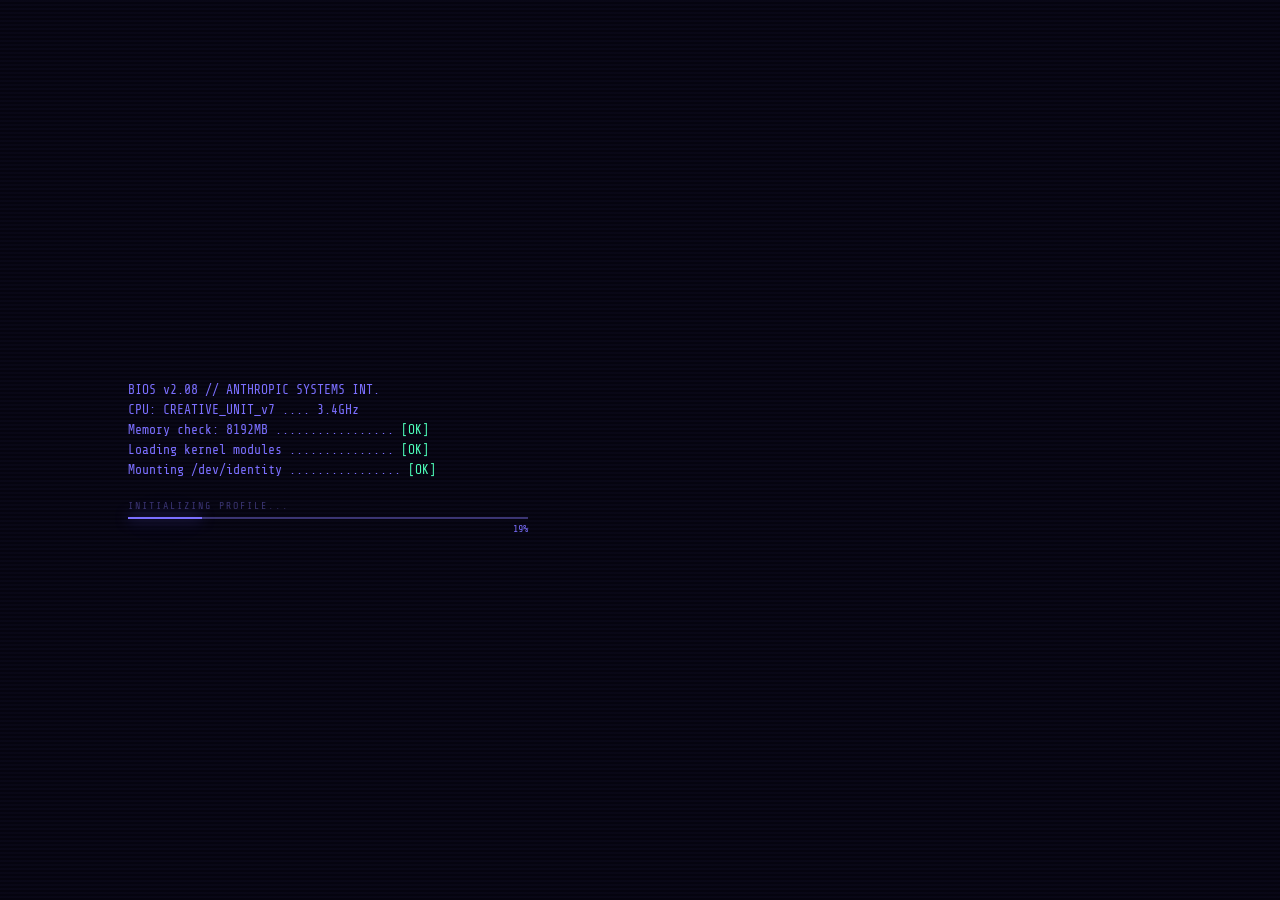
==== commit bb51c442: "Woops!" ====
--- a/index.html
+++ b/index.html
@@ -45,14 +45,14 @@
                 <div class="card-header">
                     <div class="dots"><div class="dot"></div><div class="dot"></div><div class="dot"></div></div>
                     <div class="gothic-crest">✦</div>
-                    <div class="subject" id="card-title">SUBJECT A-34</div>
+                    <div class="subject" id="card-title">Pseudointellectual</div>
                     <span id="sys-label">SYS://BIO.EXE</span>
                 </div>
 
                 <div class="card-body">
                     <div class="photo-section">
                         <div class="photo-frame">
-                            <img src="./assets/images/nerdme.png" alt="TORRA.TAHA">
+                            <img src="./assets/images/nerdme.png" alt="saeedhany">
                             <div class="photo-tint"></div>
                             <div class="scan-sweep"></div>
                             <div class="gothic-vignette"></div>
@@ -96,14 +96,14 @@
                 <div class="links-section">
                     <div class="slabel" id="links-label">// ACCESS NODES</div>
                     <div class="links-grid">
-                        <a href="https://saeeedhany.github.io/" class="link-btn"><span class="li">◈</span> PORTFOLIO</a>
-                        <a href="https://github.com/saeeedhany" class="link-btn"><span class="li">◈</span> GITHUB</a>
-                        <a href="https://steamcommunity.com/profiles/76561199169546530" class="link-btn"><span class="li">◈</span> STEAM</a>
-                        <a href="https://discord.com/users/1098257642356482099" class="link-btn"><span class="li">◈</span> DISCORD</a>
-                        <a href="https://www.youtube.com/@Saeeedhany" class="link-btn"><span class="li">◈</span> YOUTUBE</a>
-                        <a href="https://www.reddit.com/user/s_saeed_1/" class="link-btn"><span class="li">◈</span> REDDIT</a>
-                        <a href="https://x.com/S8eed_" class="link-btn"><span class="li">◈</span> TWITTER / X</a>
-                        <a href="mailto:alsaeedalbasi0ny@gmail.com" class="link-btn"><span class="li">◈</span> MAILME</a>
+                        <a href="https://saeeedhany.github.io/" class="link-btn" target="_blank"><span class="li">◈</span> PORTFOLIO</a>
+                        <a href="https://github.com/saeeedhany" class="link-btn" target="_blank"><span class="li">◈</span> GITHUB</a>
+                        <a href="https://steamcommunity.com/profiles/76561199169546530" class="link-btn" target="_blank"><span class="li">◈</span> STEAM</a>
+                        <a href="https://discord.com/users/1098257642356482099" class="link-btn" target="_blank"><span class="li">◈</span> DISCORD</a>
+                        <a href="https://www.youtube.com/@Saeeedhany" class="link-btn" target="_blank"><span class="li">◈</span> YOUTUBE</a>
+                        <a href="https://www.reddit.com/user/s_saeed_1/" class="link-btn" target="_blank"><span class="li">◈</span> REDDIT</a>
+                        <a href="https://x.com/S8eed_" class="link-btn" target="_blank"><span class="li">◈</span> TWITTER / X</a>
+                        <a href="mailto:alsaeedalbasi0ny@gmail.com" class="link-btn" target="_blank"><span class="li">◈</span> MAILME</a>
                     </div>
                 </div>
 
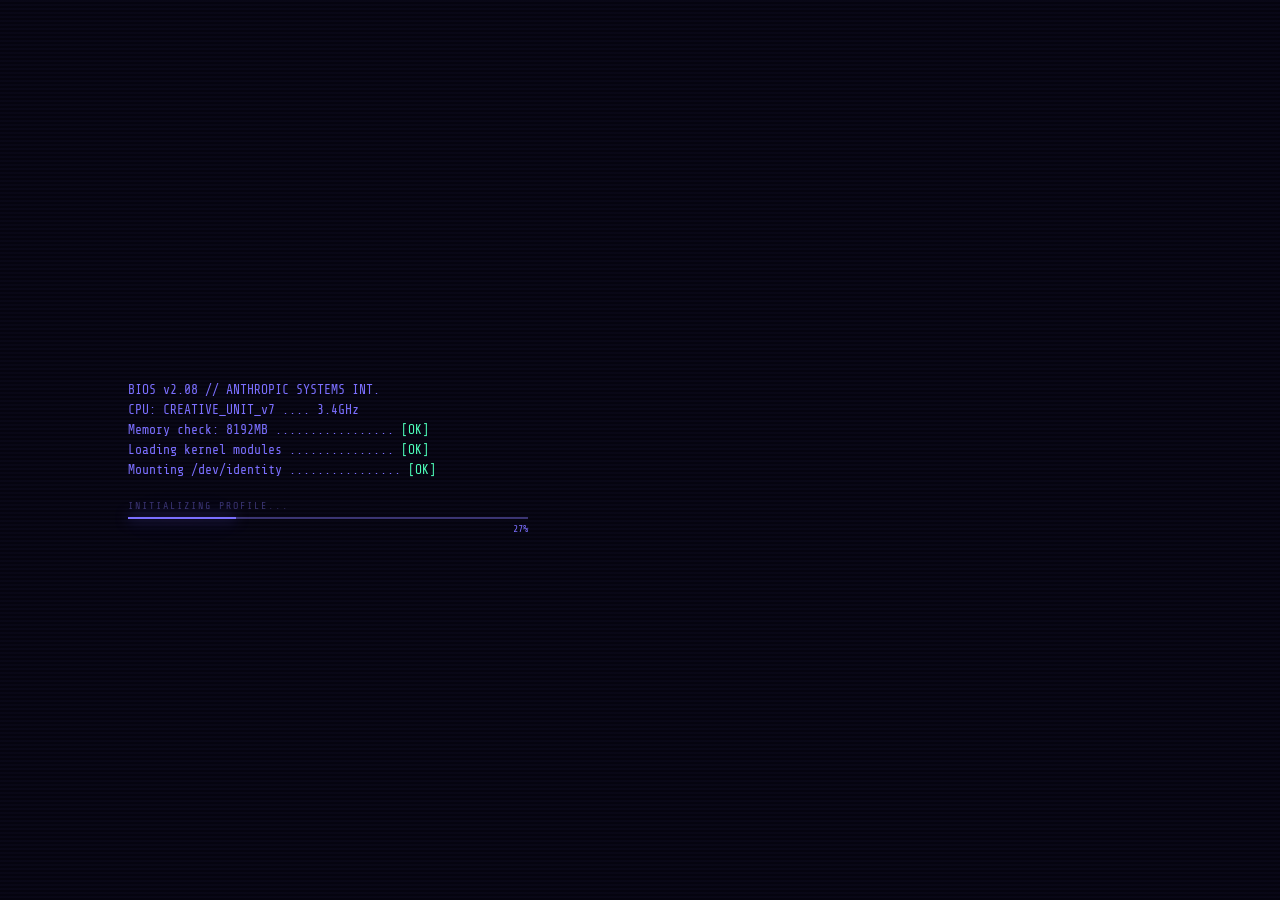
==== commit 73f9614b: "no, pause doesn't work fine" ====
--- a/index.html
+++ b/index.html
@@ -5,8 +5,6 @@
         <meta charset="UTF-8">
         <meta name="viewport" content="width=device-width, initial-scale=1.0">
         <title>SAEED.HANY</title>
-        <style>
-        </style>
     </head>
     <body>
 
@@ -25,6 +23,7 @@
             </div>
         </div>
 
+        <!-- THEME TOGGLE -->
         <div id="toggle-wrap">
             <div id="theme-toggle" onclick="toggleTheme()">
                 <div class="tog-half cyber-half">◈ CYBER</div>
@@ -50,6 +49,7 @@
                 </div>
 
                 <div class="card-body">
+
                     <div class="photo-section">
                         <div class="photo-frame">
                             <img src="./assets/images/nerdme.png" alt="saeedhany">
@@ -68,7 +68,6 @@
                         <div class="photo-label" id="photo-label">VISUAL IDENT // CONFIRMED</div>
                     </div>
 
-                    <!-- INFO -->
                     <div class="info-section">
                         <div class="field"><div class="fl">Name</div>         <div class="fv name-v">SAEED HANY</div></div>
                         <div class="field"><div class="fl">Incept Date</div>  <div class="fv">05/09/2004</div></div>
@@ -102,7 +101,7 @@
                         <a href="https://discord.com/users/1098257642356482099" class="link-btn" target="_blank"><span class="li">◈</span> DISCORD</a>
                         <a href="https://www.youtube.com/@Saeeedhany" class="link-btn" target="_blank"><span class="li">◈</span> YOUTUBE</a>
                         <a href="https://www.reddit.com/user/s_saeed_1/" class="link-btn" target="_blank"><span class="li">◈</span> REDDIT</a>
-                        <a href="https://x.com/S8eed_" class="link-btn" target="_blank"><span class="li">◈</span> TWITTER / X</a>
+                        <a href="https://x.com/S8eed_" class="link-btn"><span class="li" target="_blank">◈</span> TWITTER / X</a>
                         <a href="mailto:alsaeedalbasi0ny@gmail.com" class="link-btn" target="_blank"><span class="li">◈</span> MAILME</a>
                     </div>
                 </div>
@@ -128,7 +127,6 @@
             </div>
         </div>
 
-        <script src="./js/main.js">
-        </script>
+        <script src="./js/main.js"></script>
     </body>
 </html>
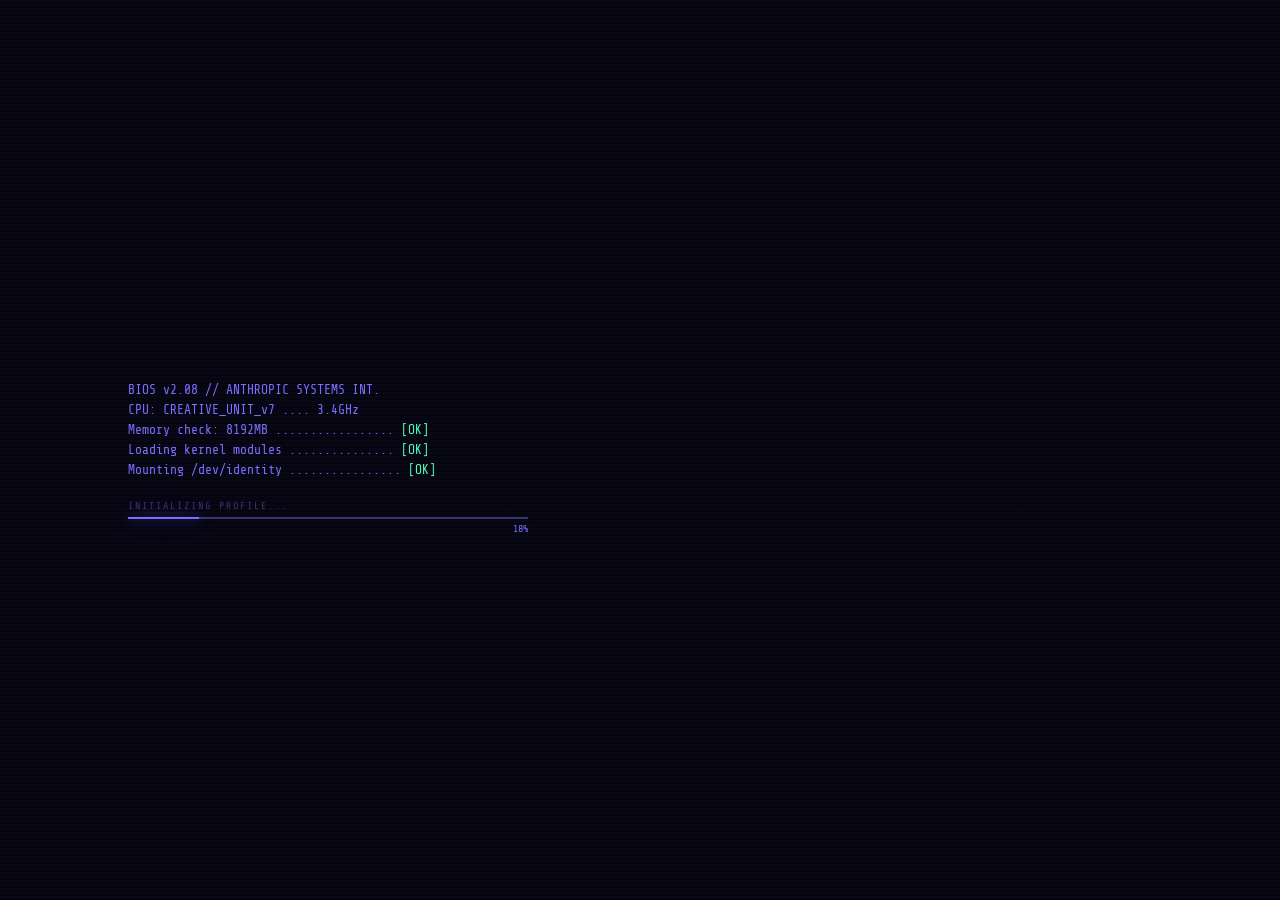
==== commit d8c9c004: "an actuall idintity to each theme" ====
--- a/index.html
+++ b/index.html
@@ -52,7 +52,7 @@
 
                     <div class="photo-section">
                         <div class="photo-frame">
-                            <img src="./assets/images/nerdme.png" alt="saeedhany">
+                            <img src="./assets/images/cyberme.png" alt="saeedhany">
                             <div class="photo-tint"></div>
                             <div class="scan-sweep"></div>
                             <div class="gothic-vignette"></div>
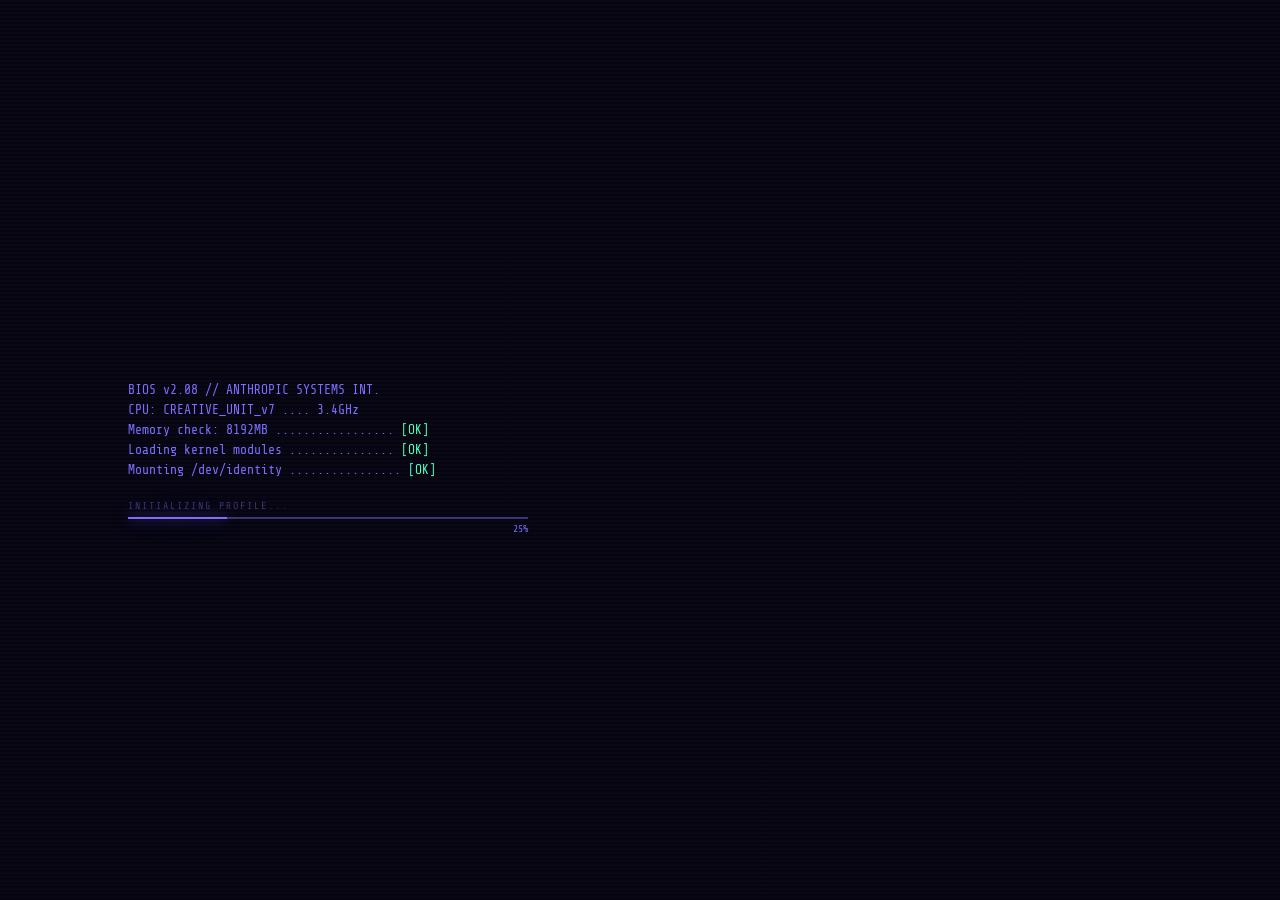
==== commit 887cc014: "add new theme and enhance gothic theme" ====
--- a/index.html
+++ b/index.html
@@ -1,5 +1,5 @@
 <!DOCTYPE html>
-<html lang="en" data-theme="cyber">
+<html lang="en" data-theme="cyber" data-sub="1">
     <head>
         <link rel="stylesheet" href="css/style.css" />
         <meta charset="UTF-8">
@@ -11,7 +11,9 @@
         <div id="flash"></div>
         <div id="grain"></div>
         <div id="grid-bg"></div>
-
+        <canvas id="matrix-canvas"></canvas>
+
+        <!-- BOOT -->
         <div id="boot">
             <div id="boot-lines"></div>
             <div class="boot-bar-wrap" id="barWrap">
@@ -25,14 +27,20 @@
 
         <!-- THEME TOGGLE -->
         <div id="toggle-wrap">
-            <div id="theme-toggle" onclick="toggleTheme()">
-                <div class="tog-half cyber-half">◈ CYBER</div>
-                <div class="tog-divider"></div>
-                <div class="tog-half gothic-half">⚔ GOTHIC</div>
-            </div>
-        </div>
-
-        <div id="main">
+            <div id="controls-row">
+                <div id="theme-toggle" onclick="toggleTheme()">
+                    <div class="tog-half cyber-half">◈ CYBER</div>
+                    <div class="tog-divider"></div>
+                    <div class="tog-half gothic-half">⚔ GOTHIC</div>
+                </div>
+                <div id="sub-toggle">
+                    <button class="sub-btn active" data-v="1" onclick="setSub(1)">I</button>
+                    <button class="sub-btn"        data-v="2" onclick="setSub(2)">II</button>
+                </div>
+            </div>
+        </div>
+
+        <div id="main" class="layout-standard">
             <div class="card">
                 <div class="cc1"></div>
                 <div class="cc2"></div>
@@ -49,10 +57,9 @@
                 </div>
 
                 <div class="card-body">
-
                     <div class="photo-section">
                         <div class="photo-frame">
-                            <img src="./assets/images/cyberme.png" alt="saeedhany">
+                            <img src="./assets/images/cyberme.png" alt="saeedhany" id="profile-img">
                             <div class="photo-tint"></div>
                             <div class="scan-sweep"></div>
                             <div class="gothic-vignette"></div>
@@ -77,7 +84,6 @@
                         <div class="field"><div class="fl">Threat Lvl</div>   <div class="fv"><span class="stars">★ ★ ★</span></div></div>
                         <div class="field"><div class="fl">Skills</div>       <div class="fv">Web // OS // ML</div></div>
                     </div>
-
                 </div>
 
                 <div class="section-divider">⚜</div>
@@ -95,14 +101,14 @@
                 <div class="links-section">
                     <div class="slabel" id="links-label">// ACCESS NODES</div>
                     <div class="links-grid">
-                        <a href="https://saeeedhany.github.io/" class="link-btn" target="_blank"><span class="li">◈</span> PORTFOLIO</a>
-                        <a href="https://github.com/saeeedhany" class="link-btn" target="_blank"><span class="li">◈</span> GITHUB</a>
-                        <a href="https://steamcommunity.com/profiles/76561199169546530" class="link-btn" target="_blank"><span class="li">◈</span> STEAM</a>
-                        <a href="https://discord.com/users/1098257642356482099" class="link-btn" target="_blank"><span class="li">◈</span> DISCORD</a>
-                        <a href="https://www.youtube.com/@Saeeedhany" class="link-btn" target="_blank"><span class="li">◈</span> YOUTUBE</a>
-                        <a href="https://www.reddit.com/user/s_saeed_1/" class="link-btn" target="_blank"><span class="li">◈</span> REDDIT</a>
-                        <a href="https://x.com/S8eed_" class="link-btn"><span class="li" target="_blank">◈</span> TWITTER / X</a>
-                        <a href="mailto:alsaeedalbasi0ny@gmail.com" class="link-btn" target="_blank"><span class="li">◈</span> MAILME</a>
+                        <a href="https://saeeedhany.github.io/"                          class="link-btn"><span class="li">◈</span> PORTFOLIO</a>
+                        <a href="https://github.com/saeeedhany"                          class="link-btn"><span class="li">◈</span> GITHUB</a>
+                        <a href="https://steamcommunity.com/profiles/76561199169546530"   class="link-btn"><span class="li">◈</span> STEAM</a>
+                        <a href="https://discord.com/users/1098257642356482099"           class="link-btn"><span class="li">◈</span> DISCORD</a>
+                        <a href="https://www.youtube.com/@Saeeedhany"                    class="link-btn"><span class="li">◈</span> YOUTUBE</a>
+                        <a href="https://www.reddit.com/user/s_saeed_1/"                 class="link-btn"><span class="li">◈</span> REDDIT</a>
+                        <a href="https://x.com/S8eed_"                                   class="link-btn"><span class="li">◈</span> TWITTER / X</a>
+                        <a href="mailto:alsaeedalbasi0ny@gmail.com"                      class="link-btn"><span class="li">◈</span> MAILME</a>
                     </div>
                 </div>
 
@@ -114,16 +120,109 @@
                     <div class="gothic-footer-ornament">— ✦ —</div>
                     <span id="clock">--:--:--</span>
                 </div>
-
-            </div>
-
+            </div>
+
+            <!-- STATUS BAR (shared) -->
             <div class="status-bar">
                 <div class="sdot"></div>
                 <span>ONLINE</span>
                 <span id="sep1">//</span>
                 <span>UPLINK SECURE</span>
                 <span id="sep2">//</span>
-                <span id="theme-label">THEME:CYBER</span>
+                <span id="theme-label">THEME:CYBER:V1</span>
+            </div>
+            <!-- VISITOR COUNTER (gothic only) -->
+            <div class="visitor-counter" id="visitor-counter">
+                <span class="vc-label">SOULS ENCOUNTERED</span>
+                <span class="vc-count">——</span>
+            </div>
+        </div>
+
+        <div id="main-matrix">
+
+            <div class="mx-container">
+
+                <!-- LEFT: photo + terminal bio -->
+                <div class="mx-left">
+                    <div class="mx-photo-wrap">
+                        <img src="./assets/images/cyberme.png" alt="saeedhany" id="matrix-img">
+                        <div class="mx-scan"></div>
+                        <div class="mx-corner mx-tl"></div>
+                        <div class="mx-corner mx-tr"></div>
+                        <div class="mx-corner mx-bl"></div>
+                        <div class="mx-corner mx-br"></div>
+                        <div class="mx-glitch-bar"></div>
+                    </div>
+                    <div class="mx-terminal-bio">
+                        <span class="mx-prompt">root@void:~$</span>
+                        <span class="mx-cmd"> cat subject.log</span>
+                        <div class="mx-output">
+                            <div>> NAME........: SAEED HANY</div>
+                            <div>> BORN........: 05/09/2004</div>
+                            <div>> FUNCTION....: DIGITAL CRAFTER</div>
+                            <div>> STATUS......: <span style="color:#ff3030">UNSTABLE</span></div>
+                            <div>> SKILLS......: WEB / OS / ML</div>
+                            <div>> THREAT......: ★★★</div>
+                        </div>
+                        <span class="mx-cursor">█</span>
+                    </div>
+                </div>
+
+                <!-- RIGHT: info panels -->
+                <div class="mx-right">
+                    <div class="mx-header">
+                        <div class="mx-tag">// SYSTEM ENTITY</div>
+                        <div class="mx-name">Pseudointellectual</div>
+                        <div class="mx-sub">SYS://MATRIX.EXE &nbsp;|&nbsp; UPLINK ACTIVE</div>
+                    </div>
+
+                    <div class="mx-bio-panel">
+                        <div class="mx-panel-label">&gt; BIO_DUMP.txt</div>
+                        <p>
+                            Operating between system internals and modern web infrastructure.
+                            Focused on operating systems, computer architecture, and performance-driven web development.
+                            Specialized in clean code, scalable structure, and SEO optimization.
+                            Building systems — from kernels to browsers.
+                        </p>
+                    </div>
+
+                    <div class="mx-links-panel">
+                        <div class="mx-panel-label">&gt; ACCESS_NODES</div>
+                        <div class="mx-links">
+                            <a href="https://saeeedhany.github.io/"                        class="mx-link"><span>01</span> PORTFOLIO</a>
+                            <a href="https://github.com/saeeedhany"                        class="mx-link"><span>02</span> GITHUB</a>
+                            <a href="https://steamcommunity.com/profiles/76561199169546530" class="mx-link"><span>03</span> STEAM</a>
+                            <a href="https://discord.com/users/1098257642356482099"         class="mx-link"><span>04</span> DISCORD</a>
+                            <a href="https://www.youtube.com/@Saeeedhany"                  class="mx-link"><span>05</span> YOUTUBE</a>
+                            <a href="https://www.reddit.com/user/s_saeed_1/"               class="mx-link"><span>06</span> REDDIT</a>
+                            <a href="https://x.com/S8eed_"                                 class="mx-link"><span>07</span> TWITTER / X</a>
+                            <a href="mailto:alsaeedalbasi0ny@gmail.com"                    class="mx-link"><span>08</span> MAILME</a>
+                        </div>
+                    </div>
+
+                    <div class="mx-footer">
+                        <span id="mx-clock">--:--:--</span>
+                        <span>//</span>
+                        <span>MATRIX.V2</span>
+                        <span>//</span>
+                        <span>ENTITY ONLINE</span>
+                    </div>
+                </div>
+
+            </div>
+
+            <!-- STATUS BAR for matrix -->
+            <div class="status-bar mx-status">
+                <div class="sdot"></div>
+                <span>ONLINE</span>
+                <span>//</span>
+                <span>UPLINK SECURE</span>
+                <span>//</span>
+                <span>THEME:CYBER:V2</span>
+            </div>
+            <div class="visitor-counter">
+                <span class="vc-label">VISITORS LOGGED</span>
+                <span class="vc-count">——</span>
             </div>
         </div>
 
--- a/css/style.css
+++ b/css/style.css
@@ -1,309 +1,287 @@
-@import url('https://fonts.googleapis.com/css2?family=Share+Tech+Mono&family=VT323&family=Orbitron:wght@400;700;900&family=MedievalSharp&family=IM+Fell+English:ital@0;1&family=Cinzel:wght@400;700;900&display=swap');
+@import url('https://fonts.googleapis.com/css2?family=Share+Tech+Mono&family=VT323&family=Orbitron:wght@400;700;900&family=IM+Fell+English:ital@0;1&family=Cinzel:wght@400;700;900&display=swap');
+
+/* CYBER  V1  — Purple / violet */
+
+[data-theme="cyber"][data-sub="1"] {
+    --primary:    #7b6fff;
+    --bright:     #c4beff;
+    --dim:        #3a3470;
+    --bg:         #05040f;
+    --grid:       #0d0b1e;
+    --scan:       rgba(123,111,255,0.03);
+    --glow:       0 0 14px rgba(123,111,255,0.75), 0 0 40px rgba(123,111,255,0.2);
+    --glow-sm:    0 0 8px rgba(123,111,255,0.6);
+    --ok:         #4dffb8;
+    --warn:       #ff6b6b;
+    --photo-tint: rgba(100,90,255,0.18);
+    --card-bg:    rgba(5,4,15,0.96);
+    --link-bg:    rgba(123,111,255,0.08);
+    --body-font:  'Share Tech Mono', monospace;
+    --title-font: 'Orbitron', sans-serif;
+    --field-font: 'VT323', monospace;
+}
 
 /* ════════════════════════════════════════════════
-   CYBER THEME  (original purple/scan)
+CYBER  V2  — Matrix green
 ════════════════════════════════════════════════ */
-[data-theme="cyber"] {
-  --primary:     #7b6fff;
-  --bright:      #c4beff;
-  --dim:         #3a3470;
-  --bg:          #05040f;
-  --grid:        #0d0b1e;
-  --scan:        rgba(123,111,255,0.03);
-  --glow:        0 0 14px rgba(123,111,255,0.75), 0 0 40px rgba(123,111,255,0.2);
-  --glow-sm:     0 0 8px rgba(123,111,255,0.6);
-  --ok:          #4dffb8;
-  --warn:        #ff6b6b;
-  --photo-tint:  rgba(100,90,255,0.18);
-  --border-dec:  var(--primary);
-  --body-font:   'Share Tech Mono', monospace;
-  --title-font:  'Orbitron', sans-serif;
-  --field-font:  'VT323', monospace;
-  --card-bg:     rgba(5,4,15,0.96);
-  --link-bg:     rgba(123,111,255,0.08);
-  --corner-size: 18px;
+[data-theme="cyber"][data-sub="2"] {
+    --primary:    #00ff41;
+    --bright:     #b8ffcc;
+    --dim:        #0a3318;
+    --bg:         #000902;
+    --grid:       transparent;
+    --scan:       transparent;
+    --glow:       0 0 10px rgba(0,255,65,0.55), 0 0 30px rgba(0,255,65,0.12);
+    --glow-sm:    0 0 6px rgba(0,255,65,0.45);
+    --ok:         #00ff41;
+    --warn:       #ff3030;
+    --photo-tint: rgba(0,180,50,0.2);
+    --card-bg:    rgba(0,8,2,0.97);
+    --link-bg:    rgba(0,255,65,0.06);
+    --body-font:  'Share Tech Mono', monospace;
+    --title-font: 'Orbitron', sans-serif;
+    --field-font: 'VT323', monospace;
 }
 
 /* ════════════════════════════════════════════════
-   GOTHIC THEME  (steampunk / dark metal)
+GOTHIC  — Dark Souls / stone & iron (brightened)
 ════════════════════════════════════════════════ */
 [data-theme="gothic"] {
-  --primary:     #c4680a;
-  --bright:      #e8c89a;
-  --dim:         #5a3d1e;
-  --bg:          #0c0804;
-  --grid:        transparent;
-  --scan:        rgba(196,104,10,0.025);
-  --glow:        0 0 14px rgba(196,104,10,0.6), 0 0 40px rgba(100,50,0,0.3);
-  --glow-sm:     0 0 8px rgba(196,104,10,0.5);
-  --ok:          #c4680a;
-  --warn:        #8b0000;
-  --photo-tint:  rgba(150,80,20,0.25);
-  --border-dec:  #8a5a2a;
-  --body-font:   'IM Fell English', serif;
-  --title-font:  'Cinzel', serif;
-  --field-font:  'IM Fell English', serif;
-  --card-bg:     rgba(14,9,4,0.97);
-  --link-bg:     rgba(196,104,10,0.08);
-  --corner-size: 0px;
+    --primary:    #c8a060;
+    --bright:     #e8d8b8;
+    --dim:        #6a5840;
+    --bg:         #100e0b;
+    --grid:       transparent;
+    --scan:       transparent;
+    --glow:       none;
+    --glow-sm:    none;
+    --ok:         #a08858;
+    --warn:       #a03030;
+    --photo-tint: rgba(60,40,20,0.25);
+    --card-bg:    rgba(18,14,9,0.99);
+    --link-bg:    rgba(200,160,96,0.08);
+    --body-font:  'IM Fell English', serif;
+    --title-font: 'Cinzel', serif;
+    --field-font: 'IM Fell English', serif;
 }
 
 /* ════════════════════════════════════════════════
-   BASE RESET
+BASE RESET
 ════════════════════════════════════════════════ */
 *, *::before, *::after { margin:0; padding:0; box-sizing:border-box; }
 
 html, body {
-  background: var(--bg);
-  color: var(--bright);
-  font-family: var(--body-font);
-  overflow-x: hidden;
-  min-height: 100vh;
-  transition: background 0.6s, color 0.5s;
-}
-
-/* ── scanlines (cyber only) ── */
+    background: var(--bg);
+    color: var(--bright);
+    font-family: var(--body-font);
+    overflow-x: hidden;
+    min-height: 100vh;
+    transition: background 0.5s, color 0.4s;
+}
+
 body::before {
-  content:'';
-  position:fixed; inset:0;
-  background: repeating-linear-gradient(
-    0deg, transparent, transparent 2px,
-    var(--scan) 2px, var(--scan) 4px
-  );
-  pointer-events:none;
-  z-index:9999;
-}
-
-/* ── gothic paper grain ── */
+    content: '';
+    position: fixed; inset: 0;
+    background: repeating-linear-gradient(
+        0deg, transparent, transparent 2px,
+        var(--scan) 2px, var(--scan) 4px
+        );
+    pointer-events: none;
+    z-index: 9999;
+}
+
 #grain {
-  position:fixed; inset:0;
-  pointer-events:none;
-  z-index:9998;
-  opacity:0;
-  transition: opacity 0.6s;
-  background-image:
-    url("data:image/svg+xml,%3Csvg xmlns='http://www.w3.org/2000/svg' width='300' height='300'%3E%3Cfilter id='g'%3E%3CfeTurbulence type='fractalNoise' baseFrequency='0.75' numOctaves='4' stitchTiles='stitch'/%3E%3CfeColorMatrix type='saturate' values='0'/%3E%3C/filter%3E%3Crect width='300' height='300' filter='url(%23g)' opacity='0.08'/%3E%3C/svg%3E");
-}
-[data-theme="gothic"] #grain { opacity:1; }
-
-/* ── cyber grid ── */
+    position: fixed; inset: 0;
+    pointer-events: none; z-index: 9998;
+    opacity: 0; transition: opacity 0.5s;
+    background-image: url("data:image/svg+xml,%3Csvg xmlns='http://www.w3.org/2000/svg' width='400' height='400'%3E%3Cfilter id='g'%3E%3CfeTurbulence type='fractalNoise' baseFrequency='0.65' numOctaves='4' stitchTiles='stitch'/%3E%3CfeColorMatrix type='saturate' values='0'/%3E%3C/filter%3E%3Crect width='400' height='400' filter='url(%23g)' opacity='0.12'/%3E%3C/svg%3E");
+}
+[data-theme="gothic"] #grain { opacity: 1; }
+
 #grid-bg {
-  position:fixed; inset:0;
-  background-image:
-    linear-gradient(var(--grid) 1px, transparent 1px),
-    linear-gradient(90deg, var(--grid) 1px, transparent 1px);
-  background-size:40px 40px;
-  z-index:-1;
-  pointer-events:none;
-  transition: opacity 0.5s;
-}
-[data-theme="gothic"] #grid-bg { opacity:0; }
+    position: fixed; inset: 0;
+    background-image:
+        linear-gradient(var(--grid) 1px, transparent 1px),
+        linear-gradient(90deg, var(--grid) 1px, transparent 1px);
+    background-size: 40px 40px;
+    z-index: -1; pointer-events: none; transition: opacity 0.5s;
+}
+[data-theme="cyber"][data-sub="2"] #grid-bg,
+[data-theme="gothic"] #grid-bg { opacity: 0; }
+
+/* matrix rain canvas */
+#matrix-canvas {
+    position: fixed; inset: 0;
+    z-index: 0; pointer-events: none;
+    opacity: 0; transition: opacity 0.8s;
+}
+[data-theme="cyber"][data-sub="2"] #matrix-canvas { opacity: 1; }
 
 /* ════════════════════════════════════════════════
-   BOOT SCREEN
+BOOT
 ════════════════════════════════════════════════ */
 #boot {
-  position:fixed; inset:0;
-  background:var(--bg);
-  z-index:1000;
-  display:flex;
-  flex-direction:column;
-  justify-content:center;
-  align-items:flex-start;
-  padding:10vw;
-  overflow:hidden;
-}
-#boot.fade-out { animation:bootFade 0.8s ease forwards; }
+    position: fixed; inset: 0;
+    background: var(--bg); z-index: 1000;
+    display: flex; flex-direction: column;
+    justify-content: center; align-items: flex-start;
+    padding: 10vw; overflow: hidden;
+}
+#boot.fade-out { animation: bootFade 0.8s ease forwards; }
 @keyframes bootFade { to { opacity:0; pointer-events:none; } }
 
 .boot-line {
-  font-family:'Share Tech Mono', monospace;
-  font-size:clamp(11px,1.4vw,13px);
-  color:var(--primary);
-  opacity:0;
-  margin-bottom:5px;
-  white-space:nowrap;
-}
-.boot-line.active { animation:lineIn 0.04s forwards; }
-@keyframes lineIn  { to { opacity:1; } }
+    font-family: 'Share Tech Mono', monospace;
+    font-size: clamp(11px,1.4vw,13px);
+    color: var(--primary); opacity:0; margin-bottom:5px; white-space:nowrap;
+}
+.boot-line.active { animation: lineIn 0.04s forwards; }
+@keyframes lineIn { to { opacity:1; } }
 .boot-line.ok::after   { content:' [OK]';  color:var(--ok); }
 .boot-line.warn::after { content:' [!!]';  color:var(--warn); }
 
-.boot-bar-wrap {
-  margin-top:18px;
-  width:min(400px,65vw);
-  opacity:0; transition:opacity 0.3s;
-}
+.boot-bar-wrap { margin-top:18px; width:min(400px,65vw); opacity:0; transition:opacity 0.3s; }
 .boot-bar-wrap.show { opacity:1; }
 .boot-bar-label { font-size:10px; color:var(--dim); letter-spacing:2px; margin-bottom:6px; font-family:'Share Tech Mono',monospace; }
 .boot-bar-track { height:2px; background:var(--dim); position:relative; }
 .boot-bar-fill  { height:100%; width:0%; background:var(--primary); box-shadow:var(--glow); transition:width 0.05s linear; }
 .boot-bar-pct   { position:absolute; right:0; top:6px; font-size:10px; color:var(--primary); font-family:'Share Tech Mono',monospace; }
 
-/* ════════════════════════════════════════════════
-   THEME TOGGLE BUTTON
-════════════════════════════════════════════════ */
+/* CONTROLS */
 #toggle-wrap {
-  position:fixed;
-  top:20px; right:20px;
-  z-index:500;
-  opacity:0;
-  transition:opacity 0.5s;
+    position: fixed; top:20px; right:20px;
+    z-index: 500; opacity:0; transition:opacity 0.5s;
 }
 #toggle-wrap.show { opacity:1; }
 
+#controls-row { display:flex; align-items:center; gap:6px; }
+
 #theme-toggle {
-  display:flex;
-  align-items:center;
-  gap:0;
-  border:1px solid var(--primary);
-  box-shadow:var(--glow-sm);
-  overflow:hidden;
-  cursor:pointer;
-  transition:border-color 0.5s, box-shadow 0.5s;
-}
+    display: flex; align-items: center;
+    border: 1px solid var(--primary);
+    box-shadow: var(--glow-sm);
+    overflow: hidden; cursor: pointer;
+    transition: border-color 0.5s, box-shadow 0.5s;
+}
+[data-theme="gothic"] #theme-toggle { border-color:var(--dim); box-shadow:none; }
 
 .tog-half {
-  padding:8px 14px;
-  font-size:10px;
-  letter-spacing:2px;
-  transition:background 0.3s, color 0.3s;
-  user-select:none;
-  white-space:nowrap;
-}
-.tog-half.cyber-half { font-family:'Orbitron',sans-serif; font-size:9px; }
+    padding: 8px 14px; font-size:10px; letter-spacing:2px;
+    transition: background 0.3s, color 0.3s;
+    user-select: none; white-space: nowrap;
+}
+.tog-half.cyber-half  { font-family:'Orbitron',sans-serif; font-size:9px; }
 .tog-half.gothic-half { font-family:'Cinzel',serif; font-size:10px; }
 
 [data-theme="cyber"]  .cyber-half  { background:var(--primary); color:#000; }
 [data-theme="cyber"]  .gothic-half { background:transparent; color:var(--dim); }
-[data-theme="gothic"] .gothic-half { background:var(--primary); color:#000; }
+[data-theme="gothic"] .gothic-half { background:var(--primary); color:#1a1510; }
 [data-theme="gothic"] .cyber-half  { background:transparent; color:var(--dim); }
 
 .tog-divider { width:1px; background:var(--dim); align-self:stretch; transition:background 0.5s; }
 
-/* ════════════════════════════════════════════════
-   MAIN
-════════════════════════════════════════════════ */
+/* sub buttons — only show on cyber */
+#sub-toggle { display:flex; gap:3px; }
+[data-theme="gothic"] #sub-toggle { display:none; }
+
+.sub-btn {
+    width:26px; height:26px;
+    border:1px solid var(--dim); background:transparent; color:var(--dim);
+    font-family:'Orbitron',sans-serif; font-size:8px; letter-spacing:1px;
+    cursor:pointer; transition:all 0.25s;
+    display:flex; align-items:center; justify-content:center;
+}
+.sub-btn.active { border-color:var(--primary); color:var(--primary); box-shadow:var(--glow-sm); }
+.sub-btn:hover:not(.active) { border-color:var(--bright); color:var(--bright); }
+
+/* LAYOUT VISIBILITY */
+/* #main       = cyber V1 + gothic */
+/* #main-matrix= cyber V2 */
 #main {
-  opacity:0;
-  min-height:100vh;
-  display:flex;
-  flex-direction:column;
-  align-items:center;
-  justify-content:center;
-  padding:40px 20px 70px;
-  transition:opacity 1s ease;
+    opacity:0; min-height:100vh;
+    display:flex; flex-direction:column; align-items:center; justify-content:center;
+    padding:40px 20px 70px; transition:opacity 0.6s ease; position:relative; z-index:1;
 }
 #main.visible { opacity:1; }
 
-/* ════════════════════════════════════════════════
-   CARD  — shared structure
-════════════════════════════════════════════════ */
+#main-matrix {
+    opacity:0; min-height:100vh;
+    display:none; flex-direction:column; align-items:center; justify-content:center;
+    padding:40px 20px 60px; position:relative; z-index:1;
+}
+#main-matrix.visible { opacity:1; display:flex; }
+
+/* CARD — shared */
 .card {
-  max-width:720px;
-  width:100%;
-  position:relative;
-  background:var(--card-bg);
-  transition:all 0.5s;
-}
-
-/* ─── CYBER card style ─── */
-[data-theme="cyber"] .card {
-  border:1px solid var(--primary);
-  box-shadow:var(--glow), inset 0 0 80px rgba(0,0,0,0.5);
-}
-[data-theme="cyber"] .card::before,
-[data-theme="cyber"] .card::after {
-  content:'';
-  position:absolute;
-  width:18px; height:18px;
-  border-color:var(--bright);
-  border-style:solid;
-}
-[data-theme="cyber"] .card::before { top:-2px;    left:-2px;   border-width:2px 0 0 2px; }
-[data-theme="cyber"] .card::after  { bottom:-2px; right:-2px;  border-width:0 2px 2px 0; }
-
-.cc1, .cc2 { display:none; }
-[data-theme="cyber"] .cc1,
-[data-theme="cyber"] .cc2 {
-  display:block;
-  position:absolute;
-  width:18px; height:18px;
-  border-color:var(--bright);
-  border-style:solid;
-}
-[data-theme="cyber"] .cc1 { top:-2px;    right:-2px;  border-width:2px 2px 0 0; }
-[data-theme="cyber"] .cc2 { bottom:-2px; left:-2px;   border-width:0 0 2px 2px; }
-
-/* ─── GOTHIC card style ─── */
+    max-width:720px; width:100%; position:relative;
+    background:var(--card-bg); transition:all 0.5s;
+}
+
+[data-theme="cyber"][data-sub="1"] .card {
+    border:1px solid var(--primary);
+    box-shadow:var(--glow), inset 0 0 80px rgba(0,0,0,0.5);
+}
+[data-theme="cyber"][data-sub="1"] .card::before,
+[data-theme="cyber"][data-sub="1"] .card::after {
+    content:''; position:absolute; width:18px; height:18px;
+    border-color:var(--bright); border-style:solid;
+}
+[data-theme="cyber"][data-sub="1"] .card::before { top:-2px; left:-2px; border-width:2px 0 0 2px; }
+[data-theme="cyber"][data-sub="1"] .card::after  { bottom:-2px; right:-2px; border-width:0 2px 2px 0; }
+
+.cc1,.cc2 { display:none; }
+[data-theme="cyber"][data-sub="1"] .cc1,
+[data-theme="cyber"][data-sub="1"] .cc2 {
+    display:block; position:absolute; width:18px; height:18px;
+    border-color:var(--bright); border-style:solid;
+}
+[data-theme="cyber"][data-sub="1"] .cc1 { top:-2px; right:-2px; border-width:2px 2px 0 0; }
+[data-theme="cyber"][data-sub="1"] .cc2 { bottom:-2px; left:-2px; border-width:0 0 2px 2px; }
+
+/* gothic card — stone slab */
 [data-theme="gothic"] .card {
-  border:2px solid #6b4420;
-  box-shadow:
-    0 0 0 1px #3a2010,
-    0 0 0 4px #1a0e05,
-    0 0 0 5px #6b4420,
-    inset 0 0 60px rgba(0,0,0,0.7),
-    var(--glow);
-  background:
-    radial-gradient(ellipse at 50% 0%, rgba(80,40,10,0.3) 0%, transparent 70%),
-    repeating-linear-gradient(
-      0deg,
-      transparent, transparent 3px,
-      rgba(50,25,5,0.15) 3px, rgba(50,25,5,0.15) 4px
-    ),
-    var(--card-bg);
-}
-
-/* gothic rivet decorators */
-.rivet {
-  display:none;
-}
+    border:1px solid #5a4a32;
+    box-shadow:
+        0 0 0 3px #1e1a12, 0 0 0 4px #4a3c28, 0 0 0 7px #0e0c08,
+        inset 0 0 120px rgba(0,0,0,0.7),
+        inset 0 1px 0 rgba(200,160,96,0.08);
+    background:
+        radial-gradient(ellipse at 50% 0%, rgba(50,38,18,0.5) 0%, transparent 55%),
+        radial-gradient(ellipse at 50% 100%, rgba(20,15,8,0.6) 0%, transparent 55%),
+        repeating-linear-gradient(0deg, transparent, transparent 4px, rgba(30,22,12,0.15) 4px, rgba(30,22,12,0.15) 5px),
+        var(--card-bg);
+}
+
+.rivet { display:none; }
 [data-theme="gothic"] .rivet {
-  display:block;
-  position:absolute;
-  width:10px; height:10px;
-  border-radius:50%;
-  background:radial-gradient(circle at 35% 35%, #c8a060, #5a3010);
-  box-shadow:0 0 4px rgba(0,0,0,0.8), inset 0 1px 1px rgba(255,200,100,0.3);
-  z-index:4;
-}
-.rivet-tl { top:8px;   left:8px; }
-.rivet-tr { top:8px;   right:8px; }
-.rivet-bl { bottom:8px; left:8px; }
-.rivet-br { bottom:8px; right:8px; }
-
-/* ════════════════════════════════════════════════
-   CARD HEADER
-════════════════════════════════════════════════ */
+    display:block; position:absolute;
+    width:12px; height:12px; border-radius:50%; z-index:4;
+    background:radial-gradient(circle at 30% 30%, #9a8060, #221c10);
+    box-shadow:0 0 0 1px #0a0806, 0 1px 3px rgba(0,0,0,0.9), inset 0 1px 1px rgba(200,160,90,0.12);
+}
+.rivet-tl { top:10px;    left:10px; }
+.rivet-tr { top:10px;    right:10px; }
+.rivet-bl { bottom:10px; left:10px; }
+.rivet-br { bottom:10px; right:10px; }
+
+/* CARD HEADER */
 .card-header {
-  border-bottom:1px solid var(--dim);
-  padding:9px 16px;
-  display:flex;
-  align-items:center;
-  justify-content:space-between;
-  font-size:10px;
-  color:var(--dim);
-  transition:border-color 0.5s, background 0.5s;
-}
-
+    border-bottom:1px solid var(--dim); padding:9px 16px;
+    display:flex; align-items:center; justify-content:space-between;
+    font-size:10px; color:var(--dim); transition:border-color 0.5s, background 0.5s;
+}
 [data-theme="gothic"] .card-header {
-  background:linear-gradient(180deg, rgba(80,40,10,0.5) 0%, transparent 100%);
-  border-bottom:2px solid #5a3010;
+    background:linear-gradient(180deg,rgba(60,45,20,0.6) 0%,rgba(20,15,8,0.3) 100%);
+    border-bottom:1px solid #4a3820; padding:12px 20px;
 }
 
 .card-header .subject {
-  font-family:var(--title-font);
-  font-weight:900;
-  font-size:13px;
-  color:var(--bright);
-  letter-spacing:3px;
-  text-shadow:var(--glow-sm);
-  transition:all 0.5s;
-}
-
+    font-family:var(--title-font); font-weight:900; font-size:13px;
+    color:var(--bright); letter-spacing:3px; text-shadow:var(--glow-sm);
+    transition:all 0.5s;
+}
 [data-theme="gothic"] .card-header .subject {
-  letter-spacing:4px;
-  font-size:14px;
+    letter-spacing:6px; font-size:13px; color:#d0b880; text-shadow:none; font-weight:400;
 }
 
 .dots { display:flex; gap:5px; }
@@ -311,484 +289,493 @@
 .dot:nth-child(1){background:#ff5f57;}
 .dot:nth-child(2){background:#febc2e;}
 .dot:nth-child(3){background:#28c840;}
-
 [data-theme="gothic"] .dots { display:none; }
 
-/* gothic heraldic symbol instead */
-.gothic-crest {
-  display:none;
-  font-size:20px;
-  color:var(--dim);
-  opacity:0.6;
-}
+.gothic-crest { display:none; font-size:18px; color:#6a5838; }
 [data-theme="gothic"] .gothic-crest { display:block; }
 
-/* ════════════════════════════════════════════════
-   CARD BODY
-════════════════════════════════════════════════ */
-.card-body {
-  display:grid;
-  grid-template-columns:1fr 1.1fr;
-}
-
-/* ── photo section ── */
+/* CARD BODY */
+.card-body { display:grid; grid-template-columns:1fr 1.1fr; }
+
 .photo-section {
-  border-right:1px solid var(--dim);
-  padding:20px;
-  display:flex;
-  flex-direction:column;
-  align-items:center;
-  gap:12px;
-  transition:border-color 0.5s;
-}
-
+    border-right:1px solid var(--dim); padding:20px;
+    display:flex; flex-direction:column; align-items:center; gap:12px;
+    transition:border-color 0.5s;
+}
 [data-theme="gothic"] .photo-section {
-  border-right:2px solid #5a3010;
-  background:linear-gradient(135deg, rgba(50,25,5,0.4) 0%, transparent 60%);
+    border-right:1px solid #4a3820;
+    background:linear-gradient(135deg,rgba(30,22,10,0.4) 0%,transparent 60%);
 }
 
 .photo-frame {
-  position:relative;
-  width:100%;
-  max-width:240px;
-  aspect-ratio:3/4;
-  overflow:hidden;
-  border:1px solid var(--primary);
-  transition:border-color 0.5s, box-shadow 0.5s;
-}
-
+    position:relative; width:100%; max-width:240px; aspect-ratio:3/4;
+    overflow:hidden; border:1px solid var(--primary); transition:border-color 0.5s, box-shadow 0.5s;
+}
 [data-theme="gothic"] .photo-frame {
-  border:3px solid #7a4a1a;
-  box-shadow:
-    0 0 0 1px #3a1e08,
-    inset 0 0 30px rgba(0,0,0,0.6),
-    var(--glow-sm);
+    border:1px solid #5a4a2a;
+    box-shadow:0 0 0 2px #0e0c08, 0 0 0 3px #3a2e1a, inset 0 0 40px rgba(0,0,0,0.65);
 }
 
 .photo-frame img {
-  width:100%; height:100%;
-  object-fit:cover; object-position:top center;
-  filter:grayscale(55%) contrast(1.15) brightness(0.8);
-  display:block;
-  transition:filter 0.5s;
-}
-
+    width:100%; height:100%; object-fit:cover; object-position:top center;
+    filter:grayscale(55%) contrast(1.15) brightness(0.8); display:block; transition:filter 0.5s;
+}
 [data-theme="gothic"] .photo-frame img {
-  filter:sepia(60%) contrast(1.1) brightness(0.75) saturate(0.8);
+    filter:grayscale(70%) sepia(25%) contrast(1.15) brightness(0.72);
 }
 
 .photo-tint {
-  position:absolute; inset:0;
-  background:var(--photo-tint);
-  mix-blend-mode:color;
-  pointer-events:none; z-index:1;
-  transition:background 0.5s;
-}
-
-/* cyber scan sweep */
+    position:absolute; inset:0; background:var(--photo-tint);
+    mix-blend-mode:color; pointer-events:none; z-index:1; transition:background 0.5s;
+}
+[data-theme="gothic"] .photo-tint { mix-blend-mode:multiply; }
+
 .scan-sweep {
-  position:absolute; left:0; right:0;
-  height:3px;
-  background:linear-gradient(90deg, transparent, var(--primary), transparent);
-  top:0;
-  animation:sweep 3.5s linear infinite;
-  box-shadow:0 0 10px var(--primary);
-  pointer-events:none; z-index:2;
-  transition:background 0.5s, box-shadow 0.5s, opacity 0.5s;
-}
-[data-theme="gothic"] .scan-sweep { opacity:0; }
-
+    position:absolute; left:0; right:0; height:3px;
+    background:linear-gradient(90deg,transparent,var(--primary),transparent);
+    top:0; animation:sweep 3.5s linear infinite;
+    box-shadow:0 0 10px var(--primary); pointer-events:none; z-index:2;
+}
 @keyframes sweep {
-  0%  {top:0%;   opacity:0;}
-  4%  {opacity:1;}
-  96% {opacity:1;}
-  100%{top:100%; opacity:0;}
-}
-
-/* gothic vignette instead */
+0%  {top:0%;  opacity:0;} 4%{opacity:1;} 96%{opacity:1;} 100%{top:100%;opacity:0;}
+}
+
 .gothic-vignette {
-  position:absolute; inset:0;
-  background:radial-gradient(ellipse at center, transparent 40%, rgba(0,0,0,0.7) 100%);
-  pointer-events:none; z-index:2;
-  opacity:0;
-  transition:opacity 0.5s;
-}
-[data-theme="gothic"] .gothic-vignette { opacity:1; }
-
-/* cyber frame corners */
+    position:absolute; inset:0; pointer-events:none; z-index:2; opacity:0; transition:opacity 0.5s;
+}
+[data-theme="gothic"] .gothic-vignette {
+    opacity:1;
+    background:radial-gradient(ellipse at center, transparent 30%, rgba(0,0,0,0.75) 100%);
+}
+
 .fc {
-  position:absolute;
-  width:14px; height:14px;
-  border-color:var(--bright);
-  border-style:solid;
-  z-index:3;
-  transition:border-color 0.5s, opacity 0.5s;
-}
-.fc-tl{top:4px;   left:4px;   border-width:2px 0 0 2px;}
-.fc-tr{top:4px;   right:4px;  border-width:2px 2px 0 0;}
-.fc-bl{bottom:4px;left:4px;   border-width:0 0 2px 2px;}
-.fc-br{bottom:4px;right:4px;  border-width:0 2px 2px 0;}
+    position:absolute; width:14px; height:14px;
+    border-color:var(--bright); border-style:solid; z-index:3; transition:opacity 0.5s;
+}
+.fc-tl{top:4px;   left:4px;  border-width:2px 0 0 2px;}
+.fc-tr{top:4px;   right:4px; border-width:2px 2px 0 0;}
+.fc-bl{bottom:4px;left:4px;  border-width:0 0 2px 2px;}
+.fc-br{bottom:4px;right:4px; border-width:0 2px 2px 0;}
 [data-theme="gothic"] .fc { opacity:0; }
 
-/* gothic frame ornaments */
 .gothic-ornament {
-  position:absolute;
-  width:16px; height:16px;
-  background:radial-gradient(circle at 40% 40%, #c8a060, #4a2808);
-  box-shadow:0 0 4px rgba(0,0,0,0.8);
-  z-index:3;
-  opacity:0;
-  transition:opacity 0.5s;
-}
-.go-tl{top:-5px;  left:-5px;  clip-path:polygon(0 0,100% 0,0 100%);}
-.go-tr{top:-5px;  right:-5px; clip-path:polygon(100% 0,100% 100%,0 0);}
-.go-bl{bottom:-5px;left:-5px; clip-path:polygon(0 0,100% 100%,0 100%);}
-.go-br{bottom:-5px;right:-5px;clip-path:polygon(100% 0,100% 100%,0 100%);}
+    position:absolute; width:20px; height:20px; z-index:3; opacity:0; transition:opacity 0.5s;
+    background:linear-gradient(135deg, #6a5838, #1e1a10);
+    box-shadow:inset 0 1px 1px rgba(200,160,80,0.1), 0 1px 3px rgba(0,0,0,0.9);
+}
+.go-tl{top:-1px;    left:-1px;  clip-path:polygon(0 0,100% 0,0 100%);}
+.go-tr{top:-1px;    right:-1px; clip-path:polygon(0 0,100% 0,100% 100%);}
+.go-bl{bottom:-1px; left:-1px;  clip-path:polygon(0 0,0 100%,100% 100%);}
+.go-br{bottom:-1px; right:-1px; clip-path:polygon(100% 0,100% 100%,0 100%);}
 [data-theme="gothic"] .gothic-ornament { opacity:1; }
 
 .photo-label {
-  font-size:9px;
-  color:var(--dim);
-  letter-spacing:2px;
-  text-align:center;
-  width:100%;
-  border-top:1px solid var(--dim);
-  padding-top:8px;
-  transition:color 0.5s, border-color 0.5s;
-  font-family:var(--body-font);
-}
-
+    font-size:9px; color:var(--dim); letter-spacing:2px; text-align:center;
+    width:100%; border-top:1px solid var(--dim); padding-top:8px;
+    font-family:var(--body-font); transition:color 0.5s, border-color 0.5s;
+}
 [data-theme="gothic"] .photo-label {
-  font-family:'Cinzel',serif;
-  font-size:8px;
-  letter-spacing:3px;
-  border-top:1px solid #5a3010;
-  color:#8a5a2a;
-}
-
-/* ── info section ── */
-.info-section {
-  padding:4px 16px;
-  display:flex;
-  flex-direction:column;
-}
+    font-family:'Cinzel',serif; font-size:8px; letter-spacing:4px;
+    border-top:1px solid #4a3820; color:#7a6848;
+}
+
+/* INFO FIELDS */
+.info-section { padding:4px 16px; display:flex; flex-direction:column; }
 
 .field {
-  display:grid;
-  grid-template-columns:auto 1fr;
-  gap:6px;
-  border-bottom:1px solid var(--dim);
-  padding:9px 0;
-  align-items:baseline;
-  transition:border-color 0.5s;
+    display:grid; grid-template-columns:auto 1fr; gap:6px;
+    border-bottom:1px solid var(--dim); padding:9px 0; align-items:baseline;
+    transition:border-color 0.5s;
 }
 .field:last-child { border-bottom:none; }
-
-[data-theme="gothic"] .field {
-  border-bottom:1px solid rgba(90,48,16,0.6);
-}
+[data-theme="gothic"] .field { border-bottom:1px solid #302818; }
 
 .fl {
-  font-size:8.5px;
-  letter-spacing:1.5px;
-  color:var(--dim);
-  text-transform:uppercase;
-  padding-top:3px;
-  white-space:nowrap;
-  font-family:var(--body-font);
-  transition:color 0.5s;
-}
-
-[data-theme="gothic"] .fl {
-  font-family:'Cinzel',serif;
-  font-size:7.5px;
-  letter-spacing:2px;
-  color:#7a5030;
-}
+    font-size:8.5px; letter-spacing:1.5px; color:var(--dim);
+    text-transform:uppercase; padding-top:3px; white-space:nowrap;
+    font-family:var(--body-font); transition:color 0.5s;
+}
+[data-theme="gothic"] .fl { font-family:'Cinzel',serif; font-size:7.5px; letter-spacing:2.5px; color:#6a5838; }
 
 .fv {
-  font-family:var(--field-font);
-  font-size:20px;
-  color:var(--bright);
-  text-align:right;
-  line-height:1;
-  text-shadow:var(--glow-sm);
-  transition:color 0.5s, text-shadow 0.5s;
-}
-
-[data-theme="gothic"] .fv {
-  font-size:17px;
-  line-height:1.2;
-}
+    font-family:var(--field-font); font-size:20px; color:var(--bright);
+    text-align:right; line-height:1; text-shadow:var(--glow-sm);
+    transition:color 0.5s, text-shadow 0.5s;
+}
+[data-theme="gothic"] .fv { font-size:17px; line-height:1.25; color:#c8b080; text-shadow:none; }
 
 .fv.name-v {
-  font-family:var(--title-font);
-  font-size:13px;
-  font-weight:700;
-  letter-spacing:2px;
-  animation:glitch 7s infinite;
-}
-[data-theme="gothic"] .fv.name-v {
-  font-size:12px;
-  animation:none;
-  letter-spacing:3px;
-}
-
-.fv.bad {
-  color:var(--warn);
-  text-shadow:0 0 8px var(--warn);
-  animation:flicker 4s ease infinite;
-}
+    font-family:var(--title-font); font-size:13px; font-weight:700;
+    letter-spacing:2px; animation:glitch 7s infinite;
+}
+[data-theme="gothic"] .fv.name-v { font-size:12px; font-weight:400; animation:none; letter-spacing:3px; color:#d8c090; }
+
+.fv.bad { color:var(--warn); text-shadow:0 0 8px var(--warn); animation:flicker 4s ease infinite; }
+[data-theme="gothic"] .fv.bad { color:#b04040; text-shadow:none; animation:none; }
+
 .fv.unk { color:var(--dim); }
+
 .stars { color:var(--primary); font-size:18px; text-shadow:var(--glow-sm); transition:all 0.5s; }
+[data-theme="gothic"] .stars { text-shadow:none; font-size:16px; color:#8a7248; }
 
 @keyframes glitch {
-  0%,88%,100%{transform:none;clip-path:none;}
-  89%{transform:translate(-2px,0);clip-path:inset(15% 0 55% 0);}
-  90%{transform:translate(2px,0); clip-path:inset(65% 0 5% 0);}
-  91%{transform:none;clip-path:none;}
+0%,88%,100%{transform:none;clip-path:none;}
+89%{transform:translate(-2px,0);clip-path:inset(15% 0 55% 0);}
+90%{transform:translate(2px,0); clip-path:inset(65% 0 5% 0);}
+91%{transform:none;clip-path:none;}
 }
 @keyframes flicker {
-  0%,94%,100%{opacity:1;}
-  95%{opacity:0.4;}
-  97%{opacity:0.7;}
-}
-
-/* ════════════════════════════════════════════════
-   SECTION DIVIDERS  (gothic ornamental)
-════════════════════════════════════════════════ */
+0%,94%,100%{opacity:1;} 95%{opacity:0.4;} 97%{opacity:0.7;}
+}
+
+/* SECTION DIVIDER (gothic) */
 .section-divider {
-  display:none;
-  text-align:center;
-  font-size:18px;
-  color:var(--dim);
-  margin:-8px 0;
-  position:relative;
-  z-index:1;
+    display:none; text-align:center; font-size:14px; color:#5a4830;
+    padding:5px 0; position:relative; z-index:1; letter-spacing:8px;
 }
 [data-theme="gothic"] .section-divider { display:block; }
-
 .section-divider::before,
 .section-divider::after {
-  content:'';
-  display:inline-block;
-  height:1px;
-  width:80px;
-  background:linear-gradient(90deg, transparent, #7a4a1a);
-  vertical-align:middle;
-  margin:0 10px;
-}
-.section-divider::after {
-  background:linear-gradient(90deg, #7a4a1a, transparent);
-}
-
-/* ════════════════════════════════════════════════
-   BIO
-════════════════════════════════════════════════ */
+    content:''; display:inline-block; height:1px; width:70px;
+    vertical-align:middle; margin:0 12px;
+}
+.section-divider::before { background:linear-gradient(90deg,transparent,#4a3820); }
+.section-divider::after  { background:linear-gradient(90deg,#4a3820,transparent); }
+
 .bio-section {
-  border-top:1px solid var(--dim);
-  padding:16px 18px;
-  transition:border-color 0.5s, background 0.5s;
-}
-
+    border-top:1px solid var(--dim); padding:16px 18px;
+    transition:border-color 0.5s, background 0.5s;
+}
 [data-theme="gothic"] .bio-section {
-  border-top:2px solid #5a3010;
-  background:
-    linear-gradient(180deg, rgba(40,20,5,0.4) 0%, transparent 100%),
-    repeating-linear-gradient(
-      90deg, transparent, transparent 120px,
-      rgba(90,48,16,0.05) 120px, rgba(90,48,16,0.05) 121px
-    );
+    border-top:1px solid #302818;
+    background:linear-gradient(180deg,rgba(28,20,8,0.4) 0%,transparent 100%);
 }
 
 .slabel {
-  font-size:9px;
-  letter-spacing:3px;
-  color:var(--primary);
-  margin-bottom:10px;
-  text-shadow:var(--glow-sm);
-  font-family:var(--body-font);
-  transition:all 0.5s;
-}
-
-[data-theme="gothic"] .slabel {
-  font-family:'Cinzel',serif;
-  font-size:10px;
-  letter-spacing:4px;
-  color:var(--primary);
-}
+    font-size:9px; letter-spacing:3px; color:var(--primary);
+    margin-bottom:10px; text-shadow:var(--glow-sm);
+    font-family:var(--body-font); transition:all 0.5s;
+}
+[data-theme="gothic"] .slabel { font-family:'Cinzel',serif; font-size:9px; letter-spacing:5px; color:#8a7248; text-shadow:none; }
 
 .bio-text {
-  font-size:12px;
-  line-height:1.85;
-  color:var(--bright);
-  opacity:0.65;
-  border-left:2px solid var(--dim);
-  padding-left:12px;
-  font-family:var(--body-font);
-  transition:all 0.5s;
-}
-
+    font-size:12px; line-height:1.85; color:var(--bright); opacity:0.65;
+    border-left:2px solid var(--dim); padding-left:12px;
+    font-family:var(--body-font); transition:all 0.5s;
+}
 [data-theme="gothic"] .bio-text {
-  font-family:'IM Fell English', serif;
-  font-size:13.5px;
-  font-style:italic;
-  line-height:1.7;
-  border-left:2px solid #7a4a1a;
-  opacity:0.85;
-}
-
-/* ════════════════════════════════════════════════
-   LINKS
-════════════════════════════════════════════════ */
+    font-family:'IM Fell English',serif; font-size:13.5px; font-style:italic;
+    line-height:1.7; border-left:1px solid #4a3820; opacity:1; color:#b8a878;
+}
+
 .links-section {
-  border-top:1px solid var(--dim);
-  padding:16px 18px;
-  transition:border-color 0.5s, background 0.5s;
-}
-
-[data-theme="gothic"] .links-section {
-  border-top:2px solid #5a3010;
-}
-
-.links-grid {
-  display:grid;
-  grid-template-columns:repeat(auto-fit,minmax(140px,1fr));
-  gap:8px;
-}
+    border-top:1px solid var(--dim); padding:16px 18px; transition:border-color 0.5s;
+}
+[data-theme="gothic"] .links-section { border-top:1px solid #302818; }
+
+.links-grid { display:grid; grid-template-columns:repeat(auto-fit,minmax(140px,1fr)); gap:8px; }
 
 .link-btn {
-  display:flex;
-  align-items:center;
-  gap:8px;
-  border:1px solid var(--dim);
-  padding:9px 12px;
-  text-decoration:none;
-  color:var(--bright);
-  font-family:var(--body-font);
-  font-size:11px;
-  letter-spacing:1px;
-  position:relative;
-  overflow:hidden;
-  transition:border-color 0.3s, color 0.3s, box-shadow 0.3s, background 0.5s;
-}
-
+    display:flex; align-items:center; gap:8px; border:1px solid var(--dim);
+    padding:9px 12px; text-decoration:none; color:var(--bright);
+    font-family:var(--body-font); font-size:11px; letter-spacing:1px;
+    position:relative; overflow:hidden;
+    transition:border-color 0.3s,color 0.3s,box-shadow 0.3s,background 0.5s;
+}
 [data-theme="gothic"] .link-btn {
-  border:1px solid #5a3010;
-  background:
-    linear-gradient(180deg, rgba(80,40,10,0.2) 0%, rgba(40,20,5,0.4) 100%);
-  font-family:'Cinzel',serif;
-  font-size:9px;
-  letter-spacing:2px;
-}
-
+    border:1px solid #3a2e18;
+    background:linear-gradient(180deg,rgba(45,35,15,0.5) 0%,rgba(18,14,7,0.7) 100%);
+    font-family:'Cinzel',serif; font-size:9px; letter-spacing:2px; color:#a08858;
+}
 .link-btn::before {
-  content:'';
-  position:absolute; left:-100%; top:0; bottom:0; width:100%;
-  background:var(--link-bg);
-  transition:left 0.35s ease;
+    content:''; position:absolute; left:-100%; top:0; bottom:0;
+    width:100%; background:var(--link-bg); transition:left 0.35s ease;
 }
 .link-btn:hover::before { left:0; }
-.link-btn:hover {
-  border-color:var(--primary);
-  color:#fff;
-  box-shadow:var(--glow-sm);
-}
-
+.link-btn:hover { border-color:var(--primary); color:var(--bright); box-shadow:var(--glow-sm); }
 [data-theme="gothic"] .link-btn:hover {
-  background:linear-gradient(180deg, rgba(120,60,10,0.3) 0%, rgba(80,35,5,0.5) 100%);
+    border-color:#8a7248; color:#e0c888; box-shadow:none;
+    background:linear-gradient(180deg,rgba(65,50,20,0.5) 0%,rgba(35,25,10,0.7) 100%);
 }
 
 .li { color:var(--primary); font-size:12px; transition:color 0.5s; }
-[data-theme="gothic"] .li { font-size:14px; }
-
-/* ════════════════════════════════════════════════
-   FOOTER
-════════════════════════════════════════════════ */
+[data-theme="gothic"] .li { font-size:13px; color:#7a6240; }
+
 .card-footer {
-  border-top:1px solid var(--dim);
-  padding:10px 18px;
-  display:flex;
-  align-items:center;
-  justify-content:space-between;
-  font-size:9px;
-  color:var(--dim);
-  letter-spacing:2px;
-  font-family:var(--body-font);
-  transition:all 0.5s;
-}
-
+    border-top:1px solid var(--dim); padding:10px 18px;
+    display:flex; align-items:center; justify-content:space-between;
+    font-size:9px; color:var(--dim); letter-spacing:2px;
+    font-family:var(--body-font); transition:all 0.5s;
+}
 [data-theme="gothic"] .card-footer {
-  border-top:2px solid #5a3010;
-  background:linear-gradient(0deg, rgba(40,20,5,0.5) 0%, transparent 100%);
-  font-family:'Cinzel',serif;
-  font-size:8px;
-  letter-spacing:3px;
+    border-top:1px solid #302818;
+    background:linear-gradient(0deg,rgba(15,10,5,0.6) 0%,transparent 100%);
+    font-family:'Cinzel',serif; font-size:8px; letter-spacing:4px; color:#5a4830;
 }
 
 .wsvg { height:20px; width:160px; }
 .wp   { stroke:var(--dim); transition:stroke 0.5s; }
 [data-theme="gothic"] .wsvg { display:none; }
 
-/* gothic footer ornament */
-.gothic-footer-ornament {
-  display:none;
-  font-size:22px;
-  color:var(--dim);
-  opacity:0.5;
-  letter-spacing:8px;
-}
-[data-theme="gothic"] .gothic-footer-ornament { display:block; }
-
-/* ════════════════════════════════════════════════
-   STATUS BAR
-════════════════════════════════════════════════ */
+.gothic-footer-ornament { display:none; }
+[data-theme="gothic"] .gothic-footer-ornament { display:block; font-size:16px; color:#5a4830; letter-spacing:10px; }
+
 .status-bar {
-  margin-top:22px;
-  font-size:10px;
-  color:var(--dim);
-  letter-spacing:2px;
-  display:flex;
-  gap:14px;
-  align-items:center;
-  font-family:var(--body-font);
-  transition:all 0.5s;
-}
-
-[data-theme="gothic"] .status-bar {
-  font-family:'Cinzel',serif;
-  font-size:8px;
-  letter-spacing:3px;
-}
+    margin-top:22px; font-size:10px; color:var(--dim); letter-spacing:2px;
+    display:flex; gap:14px; align-items:center;
+    font-family:var(--body-font); transition:all 0.5s;
+}
+[data-theme="gothic"] .status-bar { font-family:'Cinzel',serif; font-size:8px; letter-spacing:4px; color:#5a4830; }
 
 .sdot {
-  width:6px; height:6px;
-  border-radius:50%;
-  background:var(--ok);
-  box-shadow:0 0 6px var(--ok);
-  animation:pulse 2s ease infinite;
-  transition:background 0.5s, box-shadow 0.5s;
-}
+    width:6px; height:6px; border-radius:50%;
+    background:var(--ok); box-shadow:0 0 6px var(--ok);
+    animation:pulse 2s ease infinite; transition:background 0.5s,box-shadow 0.5s;
+}
+[data-theme="gothic"] .sdot { box-shadow:none; background:#6a5838; }
 @keyframes pulse { 0%,100%{opacity:1;} 50%{opacity:0.3;} }
 
-/* flash */
+.visitor-counter {
+    display: flex;
+    margin-top: 14px;
+    align-items: center;
+    gap: 12px;
+    font-size: 9px;
+    letter-spacing: 3px;
+    color: var(--dim);
+    font-family: var(--body-font);
+    transition: all 0.5s;
+}
+
+[data-theme="gothic"] .visitor-counter {
+    font-family: 'Cinzel', serif;
+    font-size: 8px;
+    letter-spacing: 4px;
+    color: #5a4830;
+}
+
+.vc-label {
+    color: var(--dim);
+    transition: color 0.5s;
+}
+[data-theme="gothic"] .vc-label { color: #4a3820; }
+
+.vc-count {
+    font-family: var(--field-font);
+    font-size: 20px;
+    color: var(--primary);
+    letter-spacing: 3px;
+    text-shadow: var(--glow-sm);
+    border-bottom: 1px solid var(--dim);
+    padding-bottom: 2px;
+    min-width: 60px;
+    text-align: center;
+    transition: all 0.5s;
+}
+[data-theme="gothic"] .vc-count {
+    font-family: 'IM Fell English', serif;
+    font-size: 18px;
+    color: #c8a060;
+    text-shadow: none;
+    border-bottom: 1px solid #4a3820;
+}
+
 #flash {
-  position:fixed; inset:0;
-  pointer-events:none;
-  z-index:9997;
-  opacity:0;
-  background:var(--primary);
-  transition:opacity 0.07s;
-}
-#flash.pop { opacity:0.06; }
-
-/* ════════════════════════════════════════════════
-   RESPONSIVE
-════════════════════════════════════════════════ */
-@media(max-width:560px){
-  .card-body{grid-template-columns:1fr;}
-  .photo-section{border-right:none;border-bottom:1px solid var(--dim);}
-  [data-theme="gothic"] .photo-section{border-bottom:2px solid #5a3010;}
-  .photo-frame{max-width:200px;}
-  #toggle-wrap{top:auto;bottom:20px;right:50%;transform:translateX(50%);}
-}
+    position:fixed; inset:0; pointer-events:none; z-index:9997;
+    opacity:0; background:var(--primary); transition:opacity 0.07s;
+}
+#flash.pop { opacity:0.05; }
+
+/* MATRIX V2 LAYOUT */
+
+#main-matrix {
+    font-family:'Share Tech Mono',monospace;
+}
+
+.mx-container {
+    display:grid;
+    grid-template-columns:280px 1fr;
+    gap:0;
+    max-width:820px; width:100%;
+    border:1px solid #00ff41;
+    box-shadow:0 0 20px rgba(0,255,65,0.2), 0 0 60px rgba(0,255,65,0.05), inset 0 0 80px rgba(0,0,0,0.7);
+    background:rgba(0,6,1,0.97);
+    position:relative;
+}
+
+/* container corners */
+.mx-container::before,
+.mx-container::after {
+    content:''; position:absolute; width:20px; height:20px;
+    border-color:#00ff41; border-style:solid;
+}
+.mx-container::before { top:-2px; left:-2px; border-width:2px 0 0 2px; }
+.mx-container::after  { bottom:-2px; right:-2px; border-width:0 2px 2px 0; }
+
+/* ── LEFT PANEL ── */
+.mx-left {
+    border-right:1px solid #0a3318;
+    display:flex; flex-direction:column; gap:0;
+    background:linear-gradient(180deg,rgba(0,20,5,0.5) 0%,rgba(0,8,2,0.8) 100%);
+}
+
+.mx-photo-wrap {
+    position:relative; width:100%; aspect-ratio:3/5;
+    overflow:hidden; border-bottom:1px solid #0a3318;
+}
+
+.mx-photo-wrap img {
+    width:100%; height:100%; object-fit:cover; object-position:top center;
+    filter:grayscale(40%) contrast(1.2) brightness(0.75) hue-rotate(90deg);
+    display:block;
+}
+
+/* green tint overlay */
+.mx-photo-wrap::after {
+    content:''; position:absolute; inset:0;
+    background:rgba(0,80,20,0.25); mix-blend-mode:color; pointer-events:none;
+}
+
+/* animated scan line */
+.mx-scan {
+    position:absolute; left:0; right:0; height:2px;
+    background:linear-gradient(90deg,transparent,#00ff41,transparent);
+    top:0; animation:sweep 3s linear infinite;
+    box-shadow:0 0 8px #00ff41; pointer-events:none; z-index:2;
+}
+
+/* corner marks */
+.mx-corner {
+    position:absolute; width:12px; height:12px;
+    border-color:#00ff41; border-style:solid; z-index:3;
+}
+.mx-tl { top:6px;    left:6px;   border-width:1px 0 0 1px; }
+.mx-tr { top:6px;    right:6px;  border-width:1px 1px 0 0; }
+.mx-bl { bottom:6px; left:6px;   border-width:0 0 1px 1px; }
+.mx-br { bottom:6px; right:6px;  border-width:0 1px 1px 0; }
+
+/* glitch bar on photo */
+.mx-glitch-bar {
+    position:absolute; left:0; right:0;
+    height:3px; background:#00ff41; opacity:0;
+    animation:glitch-bar 6s infinite;
+    pointer-events:none; z-index:3;
+}
+@keyframes glitch-bar {
+0%,90%,100%{opacity:0;top:0;}
+91%{opacity:0.4;top:30%;}
+92%{opacity:0;top:30%;}
+94%{opacity:0.2;top:65%;}
+95%{opacity:0;}
+}
+
+/* terminal bio */
+.mx-terminal-bio {
+    padding:14px 14px 16px;
+    font-size:11px; line-height:1.7;
+    color:#4dffb8; flex:1;
+    border-top:0;
+}
+.mx-prompt { color:#00ff41; }
+.mx-cmd    { color:#b8ffcc; }
+.mx-output { margin-top:8px; color:#4dffb8; font-size:10.5px; line-height:1.8; }
+.mx-output div { padding:1px 0; }
+.mx-cursor {
+    display:inline-block; color:#00ff41;
+    animation:cur 1s step-end infinite;
+    margin-top:6px;
+}
+@keyframes cur { 50%{opacity:0;} }
+
+/* ── RIGHT PANEL ── */
+.mx-right {
+    display:flex; flex-direction:column; gap:0;
+}
+
+.mx-header {
+    padding:18px 20px 14px;
+    border-bottom:1px solid #0a3318;
+    background:linear-gradient(180deg,rgba(0,25,8,0.6) 0%,transparent 100%);
+}
+
+.mx-tag {
+    font-size:9px; color:#0a3318; letter-spacing:3px; margin-bottom:6px;
+    color:#1a6630;
+}
+
+.mx-name {
+    font-family:'Orbitron',sans-serif; font-size:18px; font-weight:900;
+    color:#00ff41; letter-spacing:2px;
+    text-shadow:0 0 20px rgba(0,255,65,0.4);
+    animation:name-glitch 8s infinite;
+}
+@keyframes name-glitch {
+0%,87%,100%{transform:none;clip-path:none;}
+88%{transform:translate(-2px,0);clip-path:inset(10% 0 60% 0);}
+89%{transform:translate(2px,0); clip-path:inset(70% 0 5% 0);}
+90%{transform:none;clip-path:none;}
+}
+
+.mx-sub {
+    font-size:9px; color:#1a6630; letter-spacing:2px; margin-top:6px;
+}
+
+.mx-bio-panel {
+    padding:14px 20px;
+    border-bottom:1px solid #0a3318;
+    flex:1;
+}
+
+.mx-panel-label {
+    font-size:9px; color:#00ff41; letter-spacing:2px;
+    margin-bottom:8px; text-shadow:0 0 6px rgba(0,255,65,0.4);
+}
+
+.mx-bio-panel p {
+    font-size:11px; line-height:1.8; color:#4dffb8; opacity:0.8;
+    border-left:1px solid #0a3318; padding-left:10px;
+}
+
+.mx-links-panel {
+    padding:14px 20px;
+    border-bottom:1px solid #0a3318;
+}
+
+.mx-links {
+    display:grid; grid-template-columns:1fr 1fr; gap:5px;
+}
+
+.mx-link {
+    display:flex; align-items:center; gap:8px;
+    text-decoration:none; color:#4dffb8;
+    font-size:10px; letter-spacing:1px; padding:5px 6px;
+    border:1px solid transparent;
+    transition:border-color 0.2s, color 0.2s, background 0.2s;
+    position:relative; overflow:hidden;
+}
+.mx-link span { color:#0a4a20; font-size:9px; min-width:16px; }
+.mx-link:hover { border-color:#00ff41; color:#00ff41; background:rgba(0,255,65,0.04); }
+.mx-link:hover span { color:#00ff41; }
+
+.mx-footer {
+    padding:10px 20px;
+    display:flex; align-items:center; gap:10px;
+    font-size:9px; color:#0a3318; letter-spacing:2px;
+}
+
+/* matrix status bar */
+.mx-status { margin-top:18px; }
+
+/* RESPONSIVE */
+
+@media (max-width:640px) {
+    .card-body { grid-template-columns:1fr; }
+    .photo-section { border-right:none; border-bottom:1px solid var(--dim); }
+    [data-theme="gothic"] .photo-section { border-bottom:1px solid #4a3820; }
+    .photo-frame { max-width:200px; }
+    #toggle-wrap { top:auto; bottom:20px; right:50%; transform:translateX(50%); }
+    .mx-container { grid-template-columns:1fr; }
+    .mx-left { border-right:none; border-bottom:1px solid #0a3318; }
+    .mx-photo-wrap { aspect-ratio:4/3; max-height:220px; }
+    .mx-links { grid-template-columns:1fr; }
+}
